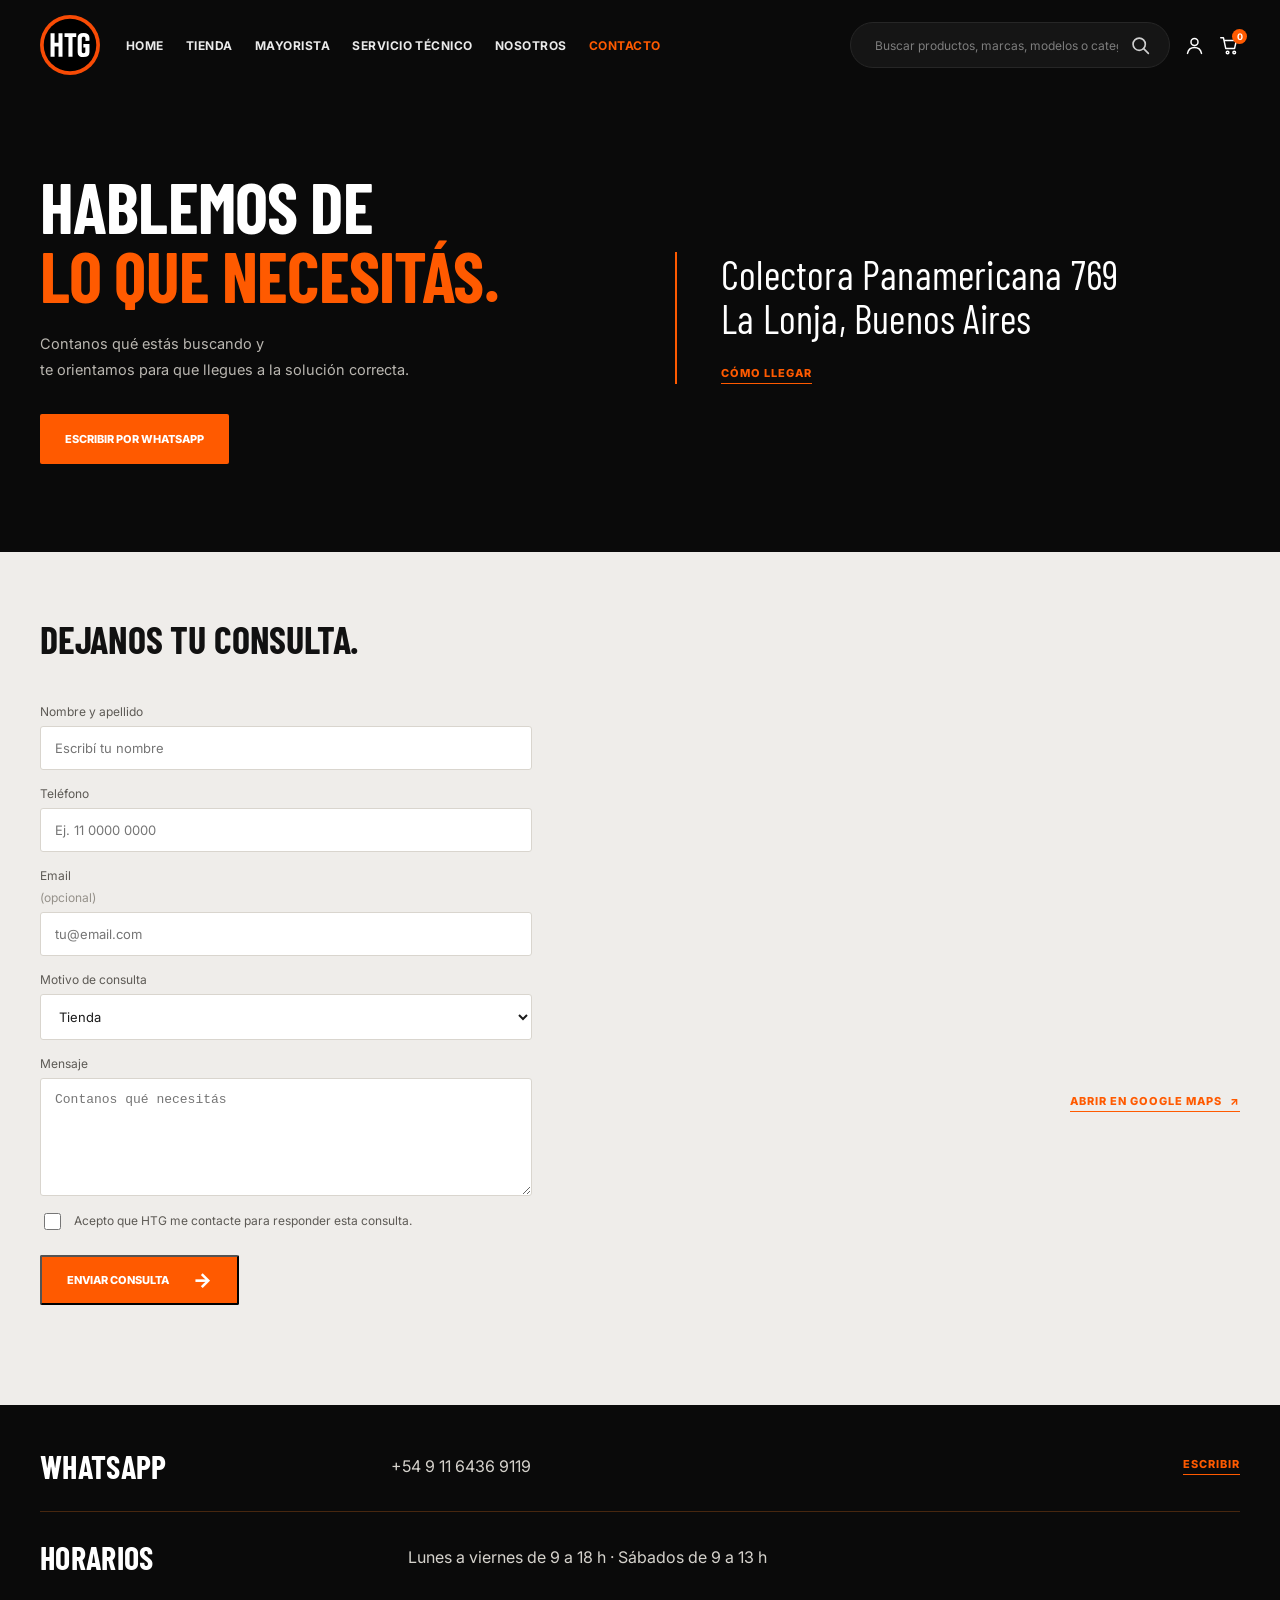
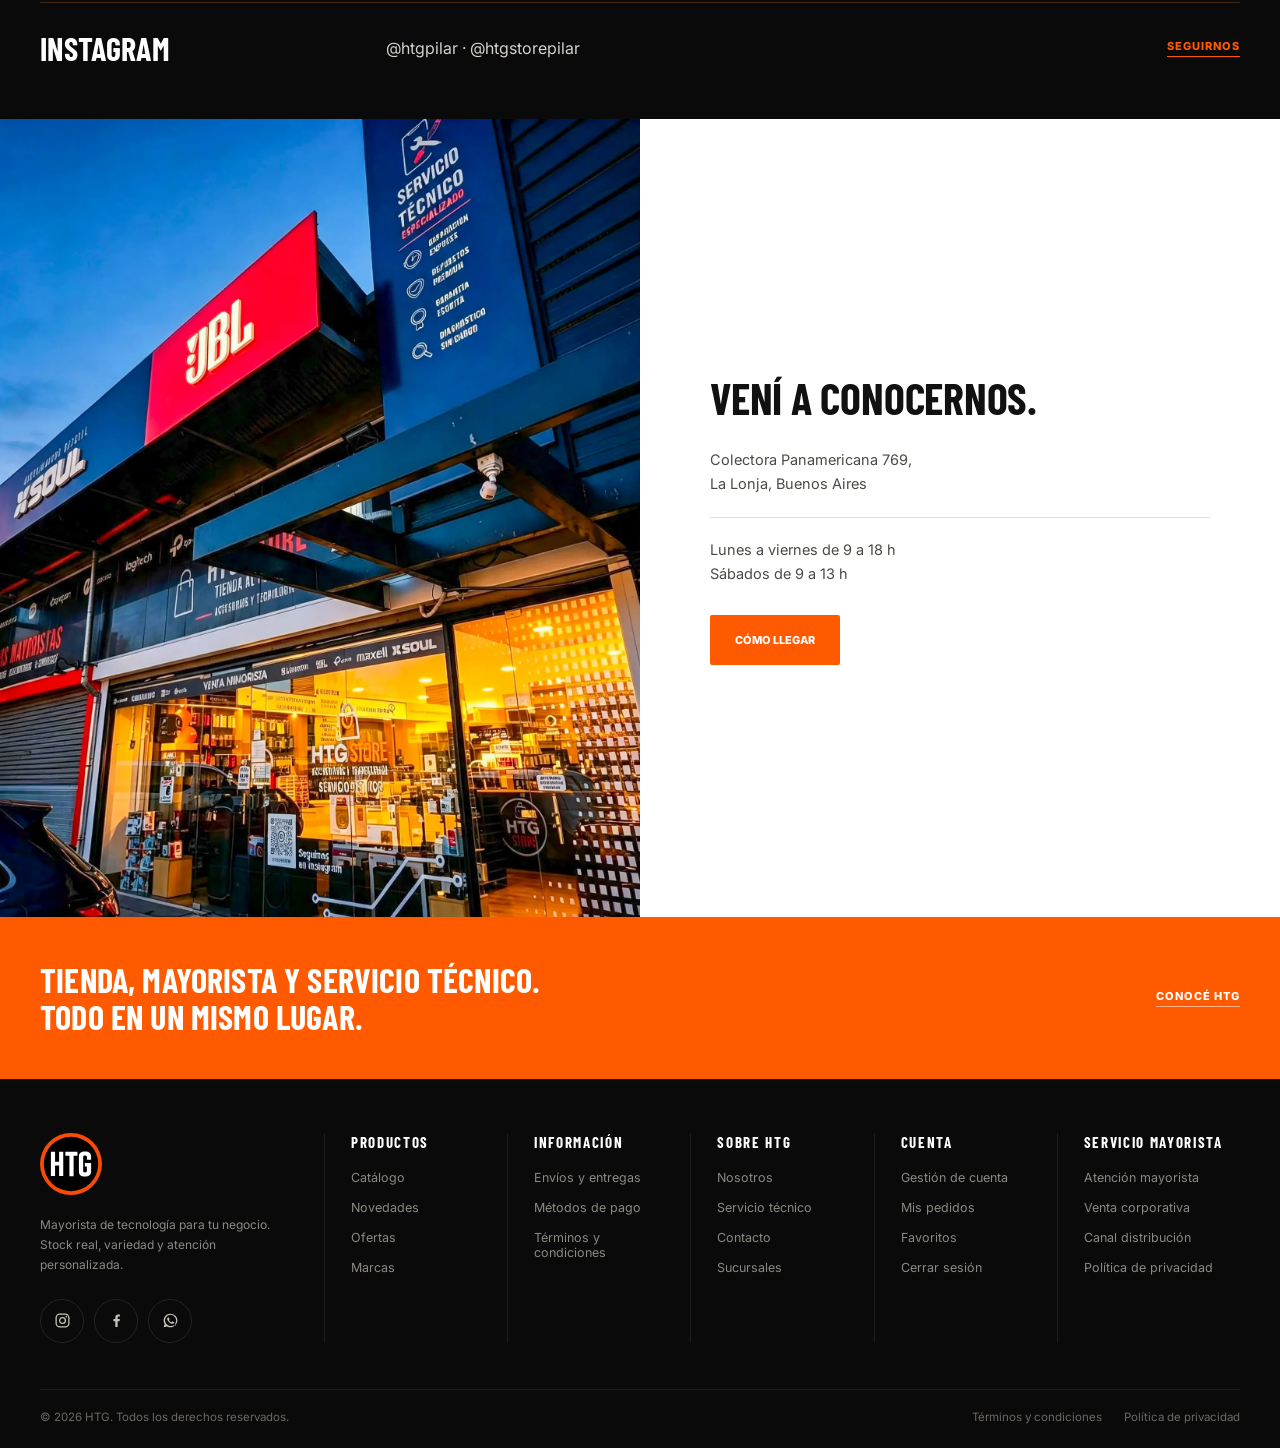
==== contacto.html @ 856dde91 "HTG: sitio completo en 7 páginas Home, tienda, mayoristas, servicio técnico, nosotros, contacto y SO" ====
<!doctype html>
<html lang="es">
<head>
  <meta charset="utf-8">
  <meta name="viewport" content="width=device-width,initial-scale=1">
  <meta name="description" content="Contactate con HTG. Atención mayorista, servicio técnico y consultas sobre el catálogo.">
  <title>Contacto — HTG</title>
  <link rel="stylesheet" href="styles.css">
</head>
<body>
  <header class="site-header">
    <a class="logo" href="index.html"><img src="htg-assets/htg-logo.svg" alt="HTG"></a>
    <button class="menu-toggle" aria-expanded="false" aria-controls="main-nav" aria-label="Abrir menú"><span></span><span></span></button>
    <nav id="main-nav" class="main-nav" aria-label="Navegación principal"><a href="index.html">Home</a><a href="tienda.html">Tienda</a><a href="mayoristas.html">Mayorista</a><a href="servicio-tecnico.html">Servicio técnico</a><a href="nosotros.html">Nosotros</a><a class="active" href="contacto.html" aria-current="page">Contacto</a></nav>
    <div class="header-tools"><form class="mini-search" role="search" action="tienda.html"><input aria-label="Buscar" name="q" placeholder="Buscar productos, marcas, modelos o categorías..."><button type="submit" aria-label="Buscar"><i class="ico ico-search"></i></button></form><button aria-label="Mi cuenta" class="icon-btn account"><i class="ico ico-user"></i></button><button aria-label="Carrito, 0 productos" class="icon-btn cart"><i class="ico ico-cart"></i><b>0</b></button></div>
  </header>

  
  <main class="contact-page">
    <section class="ct-hero">
      <div class="wrap ct-hero-grid">
        <div class="ct-hero-copy">
          <h1>Hablemos de<br><em>lo que necesitás.</em></h1>
          <p>Contanos qué estás buscando y<br>te orientamos para que llegues a la solución correcta.</p>
          <a class="btn primary" href="https://wa.me/5491164369119" target="_blank" rel="noopener">Escribir por WhatsApp</a>
        </div>
        <div class="ct-hero-dir">
          <p class="ct-dir">Colectora Panamericana 769<br>La Lonja, Buenos Aires</p>
          <a class="ct-link" href="https://www.google.com/maps/search/?api=1&query=HTG+Celulares+Pilar+Colectora+Panamericana+769+La+Lonja" target="_blank" rel="noopener">Cómo llegar</a>
        </div>
      </div>
    </section>

    <section class="ct-form-map">
      <div class="wrap ct-form-grid">
        <form class="ct-form contact-form" novalidate>
          <h2>Dejanos tu consulta.</h2>
          <label>Nombre y apellido<input name="name" autocomplete="name" required placeholder="Escribí tu nombre"></label>
          <label>Teléfono<input name="phone" autocomplete="tel" inputmode="tel" required placeholder="Ej. 11 0000 0000"></label>
          <label>Email <i>(opcional)</i><input type="email" name="email" autocomplete="email" placeholder="tu@email.com"></label>
          <label>Motivo de consulta<select name="motivo"><option>Tienda</option><option>Compra mayorista</option><option>Servicio técnico</option><option>Otro</option></select></label>
          <label>Mensaje<textarea name="message" rows="5" required placeholder="Contanos qué necesitás"></textarea></label>
          <label class="check"><input type="checkbox" required><span>Acepto que HTG me contacte para responder esta consulta.</span></label>
          <button class="btn primary" type="submit">Enviar consulta <span>&#8594;</span></button>
          <p class="form-status" role="status" aria-live="polite"></p>
        </form>
        <div class="ct-map">
          <iframe src="https://www.google.com/maps/embed?pb=!1m18!1m12!1m3!1d3903.0064192201685!2d-58.846644299999994!3d-34.443257599999995!2m3!1f0!2f0!3f0!3m2!1i1024!2i768!4f13.1!3m3!1m2!1s0x95bc9d191cecbff5%3A0xbd3cab8be0edd1d1!2sHTG%20Celulares%20Pilar!5e1!3m2!1ses-419!2sar!4v1787897037713!5m2!1ses-419!2sar" title="Ubicación de HTG Celulares Pilar en Google Maps" loading="lazy" referrerpolicy="strict-origin-when-cross-origin" allowfullscreen></iframe>
          <a class="ct-link" href="https://www.google.com/maps/search/?api=1&query=HTG+Celulares+Pilar+Colectora+Panamericana+769+La+Lonja" target="_blank" rel="noopener">Abrir en Google Maps <i>↗</i></a>
        </div>
      </div>
    </section>

    <section class="ct-data">
      <div class="wrap">
        <div class="ct-row"><b>WhatsApp</b><span>+54 9 11 6436 9119</span><a class="ct-link" href="https://wa.me/5491164369119" target="_blank" rel="noopener">Escribir</a></div>
        <div class="ct-row"><b>Horarios</b><span>Lunes a viernes de 9 a 18 h · Sábados de 9 a 13 h</span><span></span></div>
        <div class="ct-row"><b>Instagram</b><span>@htgpilar · @htgstorepilar</span><a class="ct-link" href="https://instagram.com/htgpilar" target="_blank" rel="noopener">Seguirnos</a></div>
      </div>
    </section>

    <section class="ct-visit">
      <img src="htg-assets/minorista-exterior.webp" alt="Fachada del local HTG con cartelería de JBL y SOUL">
      <div class="ct-visit-copy">
        <h2>Vení a conocernos.</h2>
        <p>Colectora Panamericana 769,<br>La Lonja, Buenos Aires</p>
        <p class="ct-visit-hs">Lunes a viernes de 9 a 18 h<br>Sábados de 9 a 13 h</p>
        <a class="btn primary" href="https://www.google.com/maps/search/?api=1&query=HTG+Celulares+Pilar+Colectora+Panamericana+769+La+Lonja" target="_blank" rel="noopener">Cómo llegar</a>
      </div>
    </section>

    <section class="ct-band">
      <div class="wrap ct-band-grid">
        <h2>Tienda, mayorista y servicio técnico.<br>Todo en un mismo lugar.</h2>
        <a class="ct-link" href="nosotros.html">Conocé HTG</a>
      </div>
    </section>
  </main>

  <footer>
    <div class="wrap footer-grid">
      <div class="footer-brand">
        <img src="htg-assets/htg-logo.svg" alt="HTG">
        <p>Mayorista de tecnología para tu negocio. Stock real, variedad y atención personalizada.</p>
        <div class="footer-social">
          <a href="https://instagram.com/htgpilar" target="_blank" rel="noopener" aria-label="Instagram de HTG"><i class="ico ico-ig"></i></a>
          <a href="#" aria-label="Facebook de HTG"><i class="ico ico-fb"></i></a>
          <a href="https://wa.me/5491164369119" target="_blank" rel="noopener" aria-label="WhatsApp de HTG"><i class="ico ico-wa"></i></a>
        </div>
      </div>
      <nav><b>Productos</b><a href="tienda.html">Catálogo</a><a href="tienda.html">Novedades</a><a href="tienda.html">Ofertas</a><a href="soul.html">Marcas</a></nav>
      <nav><b>Información</b><a href="#">Envíos y entregas</a><a href="#">Métodos de pago</a><a href="#">Términos y condiciones</a></nav>
      <nav><b>Sobre HTG</b><a href="nosotros.html">Nosotros</a><a href="servicio-tecnico.html">Servicio técnico</a><a href="contacto.html">Contacto</a><a href="contacto.html">Sucursales</a></nav>
      <nav><b>Cuenta</b><a href="#">Gestión de cuenta</a><a href="#">Mis pedidos</a><a href="#">Favoritos</a><a href="#">Cerrar sesión</a></nav>
      <nav><b>Servicio mayorista</b><a href="mayoristas.html">Atención mayorista</a><a href="mayoristas.html">Venta corporativa</a><a href="mayoristas.html">Canal distribución</a><a href="#">Política de privacidad</a></nav>
    </div>
    <div class="wrap legal"><span>© 2026 HTG. Todos los derechos reservados.</span><span><a href="#">Términos y condiciones</a><a href="#">Política de privacidad</a></span></div>
  </footer>
  <script src="script.js"></script>
</body>
</html>
---- styles.css ----
@import url('https://fonts.googleapis.com/css2?family=Barlow+Condensed:wght@600;700;800&family=Inter:wght@400;500;600;700;800&display=swap');
:root{--orange:#ff5a00;--black:#090909;--warm:#f5f4f1;--line:#dededb;--green:#2aa756;--wrap:1370px}*{box-sizing:border-box}html{scroll-behavior:smooth;scroll-padding-top:104px}body{margin:0;background:var(--warm);color:#111;font-family:Inter,Arial,sans-serif;font-size:14px}a{color:inherit;text-decoration:none}img{display:block;max-width:100%}button,input,select{font:inherit}.wrap{width:min(calc(100% - 80px),var(--wrap));margin-inline:auto}.site-header{height:90px;padding-inline:max(40px,calc((100% - var(--wrap)) / 2));background:#0a0a0a;color:#fff;display:grid;grid-template-columns:auto 1fr auto;align-items:center;gap:44px;position:sticky;top:0;z-index:20;transition:box-shadow .3s ease}.logo img{width:60px;min-width:60px}.ico{display:block;width:21px;height:21px;background:currentColor;-webkit-mask:var(--i) center/contain no-repeat;mask:var(--i) center/contain no-repeat}.ico-search{--i:url("data:image/svg+xml,%3Csvg xmlns='http://www.w3.org/2000/svg' viewBox='0 0 24 24' fill='none' stroke='%23000' stroke-width='1.9' stroke-linecap='round'%3E%3Ccircle cx='10.5' cy='10.5' r='7'/%3E%3Cpath d='M15.6 15.6L21 21'/%3E%3C/svg%3E")}.ico-user{--i:url("data:image/svg+xml,%3Csvg xmlns='http://www.w3.org/2000/svg' viewBox='0 0 24 24' fill='none' stroke='%23000' stroke-width='1.7' stroke-linecap='round' stroke-linejoin='round'%3E%3Ccircle cx='12' cy='8' r='4'/%3E%3Cpath d='M4 21c1-4.4 4-6.6 8-6.6s7 2.2 8 6.6'/%3E%3C/svg%3E")}.ico-cart{--i:url("data:image/svg+xml,%3Csvg xmlns='http://www.w3.org/2000/svg' viewBox='0 0 24 24' fill='none' stroke='%23000' stroke-width='1.7' stroke-linecap='round' stroke-linejoin='round'%3E%3Cpath d='M2 3.2h3.1l2.6 12.1h10.1l2-8.9H6.2'/%3E%3Ccircle cx='9.8' cy='20' r='1.5'/%3E%3Ccircle cx='17.4' cy='20' r='1.5'/%3E%3C/svg%3E")}.chev{display:inline-block;width:9px;height:9px;background:currentColor;opacity:.85;-webkit-mask:url("data:image/svg+xml,%3Csvg xmlns='http://www.w3.org/2000/svg' viewBox='0 0 24 24' fill='none' stroke='%23000' stroke-width='2.6' stroke-linecap='round' stroke-linejoin='round'%3E%3Cpath d='M5 9l7 7 7-7'/%3E%3C/svg%3E") center/contain no-repeat;mask:url("data:image/svg+xml,%3Csvg xmlns='http://www.w3.org/2000/svg' viewBox='0 0 24 24' fill='none' stroke='%23000' stroke-width='2.6' stroke-linecap='round' stroke-linejoin='round'%3E%3Cpath d='M5 9l7 7 7-7'/%3E%3C/svg%3E") center/contain no-repeat}.main-nav{display:flex;gap:32px;align-items:center}.main-nav a{display:inline-flex;align-items:center;gap:7px;white-space:nowrap;font-size:13px;text-transform:uppercase;font-weight:700;letter-spacing:.05em;color:#eaeaea;padding:34px 0;transition:color .2s}.main-nav a:hover,.main-nav .active{color:var(--orange)}.header-tools{display:flex;align-items:center;gap:20px}.mini-search{width:clamp(200px,25vw,372px);height:46px;border:1px solid #262626;background:#151515;border-radius:999px;display:flex;align-items:center;gap:10px;padding:0 18px 0 22px}.mini-search input{width:100%;min-width:0;border:0;outline:0;background:none;color:#fff;font-size:12px}.mini-search input::placeholder{color:#7d7d7d}.mini-search button{border:0;background:none;color:#cfcfcf;padding:0;display:grid;place-items:center;cursor:pointer;transition:color .2s}.mini-search button:hover{color:var(--orange)}.icon-btn{color:#fff;border:0;background:none;padding:0;position:relative;display:grid;place-items:center;cursor:pointer;transition:color .2s}.icon-btn:hover{color:var(--orange)}.cart b{position:absolute;display:grid;place-items:center;min-width:15px;height:15px;padding:0 3px;background:var(--orange);color:#fff;border-radius:50px;font:700 9px Inter,sans-serif;top:-6px;right:-7px}.site-header.is-stuck{box-shadow:0 1px 0 rgba(255,255,255,.09),0 12px 30px rgba(0,0,0,.42)}.menu-toggle{display:none}.hero{background:#050505;color:#fff}.hero-media{position:relative;height:600px;background:#050505;overflow:hidden}.hero-photo{position:absolute;top:0;right:0;width:48.5%;height:100%;object-fit:cover;object-position:center 50%}.hero-shade{position:absolute;inset:0;background:linear-gradient(90deg,#050505 0,#050505 55%,rgba(5,5,5,.82) 61%,rgba(5,5,5,.4) 69%,rgba(5,5,5,.11) 78%,rgba(5,5,5,0) 88%),linear-gradient(0deg,rgba(5,5,5,.8) 0,transparent 32%),linear-gradient(180deg,rgba(5,5,5,.5) 0,transparent 16%)}.hero-content{position:absolute;top:50%;transform:translateY(-50%);left:0;right:0}.eyebrow{color:var(--orange);font-size:12px;text-transform:uppercase;font-weight:800;letter-spacing:.04em}.hero h1,.wholesale h2,.about h2{font-family:'Barlow Condensed',Impact,sans-serif;text-transform:uppercase;font-size:61px;line-height:.92;letter-spacing:-.02em;margin:14px 0 18px}.hero h1{font-size:66px;line-height:1.04;letter-spacing:-.005em;margin:18px 0 24px}.hero .eyebrow{font-size:13px;letter-spacing:.09em}.hero-content>p:last-of-type{font-size:17px;line-height:1.8;color:#e9e9e9}.hero .btn{height:54px;font-size:12px;padding:0 30px}.hero .btn.dark{border-color:#5c5c5c}.actions{display:flex;gap:20px;margin-top:34px}.btn{height:50px;display:inline-flex;align-items:center;justify-content:center;padding:0 25px;text-transform:uppercase;font-weight:800;font-size:11px;border-radius:2px}.btn.primary{background:var(--orange);color:#fff}.btn.primary span{font-size:20px;margin-left:24px}.btn.ghost{border:1px solid #aaa;color:#fff;background:rgba(0,0,0,.22)}.btn.dark{background:#0d0d0d;color:#fff;border:1px solid #2b2b2b;transition:background .2s}.btn.dark:hover{background:#1c1c1c}.btn.primary{transition:background .2s}.btn.primary:hover{background:#e05000}.hero-benefits{height:90px;display:flex;align-items:center;justify-content:space-around;color:#fff;text-transform:uppercase;font-size:11px;font-weight:700;letter-spacing:.06em}.hero-benefits span{display:flex;gap:13px;align-items:center}.hero-benefits .ico{width:25px;height:25px;flex:none;color:var(--orange)}.ico-box{--i:url("data:image/svg+xml,%3Csvg xmlns='http://www.w3.org/2000/svg' viewBox='0 0 24 24' fill='none' stroke='%23000' stroke-width='1.6' stroke-linejoin='round' stroke-linecap='round'%3E%3Cpath d='M21 7.5L12 2.5 3 7.5v9l9 5 9-5z'/%3E%3Cpath d='M3 7.5l9 5 9-5M12 12.5V21.5'/%3E%3C/svg%3E")}.ico-truck{--i:url("data:image/svg+xml,%3Csvg xmlns='http://www.w3.org/2000/svg' viewBox='0 0 24 24' fill='none' stroke='%23000' stroke-width='1.6' stroke-linejoin='round' stroke-linecap='round'%3E%3Cpath d='M1.8 5.4h11.4v10.2H1.8z'/%3E%3Cpath d='M13.2 8.9h3.9l3.1 3.1v3.6h-7z'/%3E%3Ccircle cx='6.2' cy='18.2' r='2'/%3E%3Ccircle cx='17.2' cy='18.2' r='2'/%3E%3C/svg%3E")}.ico-users{--i:url("data:image/svg+xml,%3Csvg xmlns='http://www.w3.org/2000/svg' viewBox='0 0 24 24' fill='none' stroke='%23000' stroke-width='1.6' stroke-linejoin='round' stroke-linecap='round'%3E%3Ccircle cx='9' cy='8' r='3.4'/%3E%3Cpath d='M2.4 20.2c.8-3.7 3.2-5.6 6.6-5.6s5.8 1.9 6.6 5.6'/%3E%3Cpath d='M16.6 5.3a3.4 3.4 0 010 6.3M18.2 15c2.1.8 3.2 2.5 3.6 5.2'/%3E%3C/svg%3E")}.ico-invoice{--i:url("data:image/svg+xml,%3Csvg xmlns='http://www.w3.org/2000/svg' viewBox='0 0 24 24' fill='none' stroke='%23000' stroke-width='1.6' stroke-linejoin='round' stroke-linecap='round'%3E%3Cpath d='M5 2.6h14v18.8l-2.8-1.7-2.8 1.7-2.8-1.7-2.8 1.7L5 21.4z'/%3E%3Cpath d='M9 8.4h6M9 12.4h6'/%3E%3C/svg%3E")}.section{padding:44px 0 30px}.section-head{display:flex;align-items:center;justify-content:space-between;margin-bottom:25px}.section-head h2{font-size:22px;text-transform:uppercase;margin:0;font-weight:800}.section-head a{color:var(--orange);font-size:10px;text-transform:uppercase;font-weight:800}.catmux{display:flex;gap:8px;list-style:none;margin:0;padding:0;height:400px}.catmux__item{flex:1 1 0;min-width:0;display:flex;transition:flex-grow .6s cubic-bezier(.22,.61,.36,1)}.catmux:hover .catmux__item,.catmux:focus-within .catmux__item{flex-grow:.78}.catmux:hover .catmux__item:hover,.catmux:focus-within .catmux__item:focus-within{flex-grow:2.3}.catmux__card{position:relative;isolation:isolate;overflow:hidden;flex:1 1 auto;width:100%;min-width:0;display:flex;flex-direction:column;justify-content:flex-end;padding:26px 22px;color:#fff;border-radius:4px;background:linear-gradient(177deg,#cacaca 0,#969696 46%,#2f2f2f 100%)}.catmux__card:after{content:'';position:absolute;inset:0;z-index:1;background:rgba(8,8,8,.22);transition:background .55s ease;pointer-events:none}.catmux__item:hover .catmux__card:after,.catmux__item:focus-within .catmux__card:after{background:rgba(8,8,8,0)}.catmux__photo{position:absolute;top:0;left:0;width:100%;height:76%;padding:18px 14px 0;object-fit:contain;mix-blend-mode:multiply;transform:scale(.98);transition:transform .7s cubic-bezier(.22,.61,.36,1)}.catmux__item:hover .catmux__photo,.catmux__item:focus-within .catmux__photo{transform:scale(1.04)}.catmux__veil{position:absolute;inset:0;z-index:2;pointer-events:none;background:linear-gradient(180deg,transparent 0,transparent 42%,rgba(6,6,6,.72) 78%,rgba(6,6,6,.94) 100%)}.catmux__card:before{content:'';position:absolute;top:0;left:0;right:0;height:2px;z-index:4;background:var(--orange);transform:scaleX(0);transform-origin:left center;transition:transform .6s cubic-bezier(.22,.61,.36,1)}.catmux__item:hover .catmux__card:before,.catmux__item:focus-within .catmux__card:before{transform:scaleX(1)}.catmux__foot{position:relative;z-index:3;display:block}.catmux__title{display:block;font-family:'Barlow Condensed',Impact,sans-serif;text-transform:uppercase;font-size:25px;line-height:1.02;letter-spacing:.005em}.catmux__reveal{display:block;max-width:32ch;max-height:0;margin-top:0;overflow:hidden;opacity:0;transform:translateY(9px);transition:max-height .55s cubic-bezier(.22,.61,.36,1),margin-top .55s cubic-bezier(.22,.61,.36,1),opacity .4s ease .1s,transform .45s cubic-bezier(.22,.61,.36,1) .1s}.catmux__item:hover .catmux__reveal,.catmux__item:focus-within .catmux__reveal{max-height:150px;margin-top:11px;opacity:1;transform:none}.catmux__desc{display:block;font-size:12px;line-height:1.5;color:#d2d2d2}.catmux__cta{display:inline-flex;align-items:center;gap:8px;margin-top:15px;font-size:10px;font-weight:800;text-transform:uppercase;letter-spacing:.08em;color:var(--orange);white-space:nowrap}.catmux__arrow{font-style:normal;transition:transform .4s cubic-bezier(.22,.61,.36,1)}.catmux__item:hover .catmux__arrow,.catmux__item:focus-within .catmux__arrow{transform:translateX(4px)}.catmux__card:focus-visible{outline:2px solid var(--orange);outline-offset:-5px}.catmux__item--soul .catmux__card:after{background:transparent}.catmux__item--soul .catmux__card{background:linear-gradient(163deg,#ff7b30 0,#e04a00 62%,#c93f00 100%);justify-content:space-between}.catmux__item--soul .catmux__card:before{background:#fff}.catmux__soulmark{position:relative;z-index:1;width:112px;max-width:70%;filter:brightness(0) invert(1)}.catmux__soulprod{mix-blend-mode:multiply;position:absolute;left:50%;bottom:30%;z-index:1;transform:translateX(-50%);width:86%;max-width:210px;height:44%;object-fit:contain;transition:transform .7s cubic-bezier(.22,.61,.36,1)}.catmux__item--soul:hover .catmux__soulprod,.catmux__item--soul:focus-within .catmux__soulprod{transform:translateX(-50%) translateY(-6px)}.catmux__item--soul .catmux__title{font-family:Inter,Arial,sans-serif;font-size:13px;font-weight:700;line-height:1.4;text-transform:none;letter-spacing:0}.catmux__item--soul .catmux__desc{color:#ffe6d6}.catmux__item--soul .catmux__cta{color:#fff}.wholesale{min-height:376px;margin-top:8px;background:#0a0a0a;color:#fff;display:grid;grid-template-columns:42% 58%;overflow:hidden;border-radius:3px}.wholesale-copy{padding:34px 42px;display:flex;flex-direction:column;justify-content:center}.wholesale h2{font-size:35px;line-height:1.12;margin:12px 0 20px}.wholesale ul{list-style:none;padding:0;margin:0 0 26px;display:grid;gap:13px;font-size:12.5px;line-height:1.45}.wholesale li{display:flex;align-items:center;gap:15px}.ico-wrench{--i:url("data:image/svg+xml,%3Csvg xmlns='http://www.w3.org/2000/svg' viewBox='0 0 24 24' fill='none' stroke='%23000' stroke-width='1.7' stroke-linecap='round' stroke-linejoin='round'%3E%3Cpath d='M15.4 3.4a5.2 5.2 0 00-6.1 6.9L3.6 16a1.9 1.9 0 002.7 2.7l5.7-5.7a5.2 5.2 0 006.9-6.1l-3 3-2.6-.7-.7-2.6z'/%3E%3C/svg%3E")}.ico-tag{--i:url("data:image/svg+xml,%3Csvg xmlns='http://www.w3.org/2000/svg' viewBox='0 0 24 24' fill='none' stroke='%23000' stroke-width='1.7' stroke-linecap='round' stroke-linejoin='round'%3E%3Cpath d='M20.6 12.9l-7.7 7.7a1.8 1.8 0 01-2.6 0l-7-7V3.4h10.2l7.1 7.1a1.8 1.8 0 010 2.4z'/%3E%3Ccircle cx='8' cy='8' r='1.5'/%3E%3C/svg%3E")}.ico-grid{--i:url("data:image/svg+xml,%3Csvg xmlns='http://www.w3.org/2000/svg' viewBox='0 0 24 24' fill='none' stroke='%23000' stroke-width='1.8'%3E%3Crect x='3' y='3' width='7.6' height='7.6' rx='1.2'/%3E%3Crect x='13.4' y='3' width='7.6' height='7.6' rx='1.2'/%3E%3Crect x='3' y='13.4' width='7.6' height='7.6' rx='1.2'/%3E%3Crect x='13.4' y='13.4' width='7.6' height='7.6' rx='1.2'/%3E%3C/svg%3E")}.ico-list{--i:url("data:image/svg+xml,%3Csvg xmlns='http://www.w3.org/2000/svg' viewBox='0 0 24 24' fill='none' stroke='%23000' stroke-width='1.8' stroke-linecap='round'%3E%3Cpath d='M3.4 6.2h17.2M3.4 12h17.2M3.4 17.8h17.2'/%3E%3C/svg%3E")}.ico-check{--i:url("data:image/svg+xml,%3Csvg xmlns='http://www.w3.org/2000/svg' viewBox='0 0 24 24' fill='none' stroke='%23000' stroke-width='1.7' stroke-linecap='round' stroke-linejoin='round'%3E%3Ccircle cx='12' cy='12' r='9.2'/%3E%3Cpath d='M7.8 12.2l2.9 2.9 5.5-5.9'/%3E%3C/svg%3E")}.wholesale li .ico{width:19px;height:19px;flex:none;color:var(--orange)}.wholesale .btn{align-self:flex-start;height:50px}.wholesale-photo{position:relative;overflow:hidden}.wholesale-photo img{position:absolute;inset:0;width:100%;height:100%;object-fit:cover}.wholesale-fade{position:absolute;inset:0;background:linear-gradient(90deg,rgba(10,10,10,.95) 0,rgba(10,10,10,.4) 7%,rgba(10,10,10,0) 19%)}.products{padding-bottom:46px}.section-head>div{display:flex;align-items:center;gap:12px}.section-head.light>div{display:block}.slide{width:32px;height:32px;border:1px solid #dcdcd9;border-radius:3px;background:#fff;color:#666;cursor:pointer;transition:border-color .2s,color .2s}.slide:hover{border-color:#b4b4b0;color:#111}.product-track{display:grid;grid-template-columns:repeat(6,1fr);gap:13px}.product-track article{position:relative;overflow:hidden;min-width:0;display:flex;flex-direction:column;background:#fff;border:1px solid #ececea;border-radius:4px;padding:15px;transition:transform .35s cubic-bezier(.22,.61,.36,1),border-color .35s ease,box-shadow .35s ease}.product-track article:before{content:'';position:absolute;top:0;left:0;right:0;height:2px;background:var(--orange);transform:scaleX(0);transform-origin:left center;transition:transform .45s cubic-bezier(.22,.61,.36,1)}.product-track article:hover,.product-track article:focus-within{transform:translateY(-4px);border-color:#dcd9d3;box-shadow:0 14px 30px rgba(22,19,15,.10)}.product-track article:hover:before,.product-track article:focus-within:before{transform:scaleX(1)}.product-track article img{width:100%;height:195px;object-fit:contain;margin-bottom:14px;transition:transform .5s cubic-bezier(.22,.61,.36,1)}.product-track article:hover img,.product-track article:focus-within img{transform:scale(1.05)}.product-track small{color:#9a9a9a;text-transform:uppercase;font-size:10px;letter-spacing:.06em}.product-track h3{font-size:12.5px;line-height:1.35;min-height:34px;font-weight:500;margin:6px 0 0;color:#22201d;transition:color .3s ease}.product-track article:hover h3{color:#000}.prod-buy{display:flex;align-items:center;justify-content:space-between;gap:10px;margin-top:auto;padding-top:14px}.product-track strong{display:block;font-size:20px;letter-spacing:-.01em}.product-track p{display:flex;align-items:center;gap:6px;color:var(--green);font-size:10px;margin:6px 0 0}.product-track p:before{content:'';width:7px;height:7px;border-radius:50%;background:var(--green);flex:none}.product-track button{flex:none;width:42px;height:42px;border:0;border-radius:5px;background:var(--orange);color:#fff;display:grid;place-items:center;cursor:pointer;transition:background .25s}.product-track button:hover{background:#e05000}.product-track button .ico{width:20px;height:20px}.product-track button.added{background:var(--green)}.banners{margin:34px auto 42px}.banner-viewport{position:relative;border-radius:4px;overflow:hidden}.banner-track{display:flex;overflow-x:auto;overscroll-behavior-x:contain;scroll-snap-type:x mandatory;scroll-behavior:smooth;scrollbar-width:none;-ms-overflow-style:none}.banner-track::-webkit-scrollbar{display:none}.banner-slide{flex:0 0 100%;scroll-snap-align:start;display:block}.banner-slide img{display:block;width:100%;aspect-ratio:4934/692;object-fit:cover}.banner-nav{position:absolute;top:50%;transform:translateY(-50%);width:40px;height:40px;padding:0;border:0;border-radius:50%;background:rgba(8,8,8,.62);color:#fff;display:grid;place-items:center;cursor:pointer;opacity:0;transition:opacity .3s ease,background .2s ease}.banners:hover .banner-nav,.banner-nav:focus-visible{opacity:1}.banner-nav:hover{background:var(--orange)}.banner-nav.prev{left:14px}.banner-nav.next{right:14px}.banner-nav .chev{width:15px;height:15px}.banner-nav.prev .chev{transform:rotate(90deg)}.banner-nav.next .chev{transform:rotate(-90deg)}.banner-dots{display:flex;justify-content:center;gap:8px;margin-top:14px}.banner-dots button{width:8px;height:8px;padding:0;border:0;border-radius:50%;background:#cfcdc8;cursor:pointer;transition:width .3s cubic-bezier(.22,.61,.36,1),background .25s ease,border-radius .3s ease}.banner-dots button:hover{background:#a9a7a2}.banner-dots button.active{width:24px;border-radius:5px;background:var(--orange)}.brands{--logo-scale:1.32;background:#fff;padding:34px 0 40px;overflow:hidden}.brands .eyebrow{margin:0 0 22px}.marquee{overflow:hidden;-webkit-mask-image:linear-gradient(90deg,transparent 0,#000 7%,#000 93%,transparent 100%);mask-image:linear-gradient(90deg,transparent 0,#000 7%,#000 93%,transparent 100%)}.marquee-track{display:flex;width:max-content;animation:marquee-run 42s linear infinite}.marquee:hover .marquee-track,.marquee:focus-within .marquee-track{animation-play-state:paused}.marquee-set{display:flex;align-items:center;gap:84px;margin:0;padding:0 42px;list-style:none}.marquee-set li{flex:none;display:grid;place-items:center}.marquee-set img{display:block;height:calc(var(--h,28px) * var(--logo-scale));width:auto;max-width:none}@keyframes marquee-run{from{transform:translateX(0)}to{transform:translateX(-50%)}}.about{margin:38px 0 48px;min-height:296px;display:grid;grid-template-columns:31% 69%;background:#0a0a0a;color:#fff;overflow:hidden}.about-copy{display:flex;flex-direction:column;justify-content:center;padding:30px 40px 30px max(40px,calc((100vw - var(--wrap)) / 2))}.about h2{font-size:31px;line-height:1.14;margin:11px 0 13px}.about-copy>p:not(.eyebrow){font-size:13px;line-height:1.62;color:#dcdcdc;max-width:40ch}.about .btn{align-self:flex-start;margin-top:20px;height:48px}.about-photo{position:relative;overflow:hidden}.about-photo img{position:absolute;inset:0;width:100%;height:100%;object-fit:cover;object-position:center 45%}.about-fade{position:absolute;inset:0;background:linear-gradient(90deg,rgba(10,10,10,.95) 0,rgba(10,10,10,.35) 6%,rgba(10,10,10,0) 17%)}.faq{padding-top:34px;padding-bottom:58px}.faq-grid{display:block;border-top:1px solid #d9d6d0;counter-reset:faq}.faq details{position:relative;counter-increment:faq;border-bottom:1px solid #d9d6d0;background:none;padding:0}.faq details:after{content:'';position:absolute;left:0;bottom:-1px;height:1px;width:0;background:var(--orange);transition:width .5s cubic-bezier(.22,.61,.36,1)}.faq details[open]:after{width:100%}.faq summary{display:grid;grid-template-columns:66px 1fr 44px;align-items:center;padding:23px 0;cursor:pointer;list-style:none;color:#1b1b1b;font-size:16px;font-weight:500;transition:color .25s}.faq summary::-webkit-details-marker{display:none}.faq summary::marker{content:''}.faq summary:before{content:counter(faq,decimal-leading-zero);font-family:'Barlow Condensed',sans-serif;font-size:15px;font-weight:700;letter-spacing:.1em;color:#b0aca4;transition:color .3s}.faq summary:after{content:'';width:20px;height:20px;justify-self:end;color:#8d8981;background:linear-gradient(currentColor,currentColor) center/100% 1.7px no-repeat,linear-gradient(currentColor,currentColor) center/1.7px 100% no-repeat;transition:transform .4s cubic-bezier(.22,.61,.36,1),color .25s}.faq summary:hover{color:#000}.faq summary:hover:before,.faq summary:hover:after{color:var(--orange)}.faq summary:focus-visible{outline:2px solid var(--orange);outline-offset:3px}.faq details[open] summary:before{color:var(--orange)}.faq details[open] summary:after{transform:rotate(135deg);color:var(--orange)}.faq details p{margin:0 0 27px;padding-left:66px;max-width:74ch;color:#5d5a55;font-size:13.5px;line-height:1.72}footer{background:#0a0a0a;color:#d8d5d0;padding:54px 0 0}.footer-grid{display:grid;grid-template-columns:1.55fr repeat(5,1fr);gap:0}.footer-grid>*{padding:0 26px}.footer-grid>*:first-child{padding-left:0}.footer-grid>*:last-child{padding-right:0}.footer-grid>*+*{border-left:1px solid #1d1d1d}.footer-brand img{width:62px}.footer-brand p{font-size:12px;line-height:1.65;color:#8c8983;margin:20px 0 24px;max-width:30ch}.footer-social{display:flex;gap:10px}.footer-social a{width:44px;height:44px;display:grid;place-items:center;border:1px solid #242424;border-radius:50%;color:#c6c3bd;transition:border-color .25s,color .25s,background .25s}.footer-social a:hover{border-color:var(--orange);background:var(--orange);color:#fff}.footer-social a:focus-visible{outline:2px solid var(--orange);outline-offset:2px}.footer-social .ico{width:17px;height:17px}.ico-ig{--i:url("data:image/svg+xml,%3Csvg xmlns='http://www.w3.org/2000/svg' viewBox='0 0 24 24' fill='none' stroke='%23000' stroke-width='1.8'%3E%3Crect x='3' y='3' width='18' height='18' rx='5.2'/%3E%3Ccircle cx='12' cy='12' r='4.1'/%3E%3Ccircle cx='17.4' cy='6.6' r='1.15' fill='%23000' stroke='none'/%3E%3C/svg%3E")}.ico-fb{--i:url("data:image/svg+xml,%3Csvg xmlns='http://www.w3.org/2000/svg' viewBox='0 0 24 24' fill='%23000'%3E%3Cpath d='M13.6 21v-8h2.7l.4-3.15h-3.1V7.85c0-.9.26-1.53 1.56-1.53h1.66V3.5c-.29-.04-1.28-.13-2.43-.13-2.41 0-4.06 1.47-4.06 4.18v2.3H7.6V13h2.73v8h3.27z'/%3E%3C/svg%3E")}.ico-wa{--i:url("data:image/svg+xml,%3Csvg xmlns='http://www.w3.org/2000/svg' viewBox='0 0 24 24' fill='%23000'%3E%3Cpath d='M12 2.3a9.66 9.66 0 00-8.3 14.6L2.3 21.7l4.95-1.35A9.66 9.66 0 1012 2.3zm0 1.75a7.9 7.9 0 016.72 12.06l-.29.47.83 3.02-3.1-.81-.45.26A7.9 7.9 0 1112 4.05zm-3.2 3.6c-.16 0-.42.06-.64.3-.22.24-.85.83-.85 2.02 0 1.19.87 2.34.99 2.5.12.16 1.68 2.66 4.13 3.62 2.04.8 2.45.64 2.9.6.44-.04 1.43-.58 1.63-1.15.2-.56.2-1.05.14-1.15-.06-.1-.22-.16-.46-.28-.24-.12-1.43-.7-1.65-.79-.22-.08-.38-.12-.54.12-.16.24-.62.79-.76.95-.14.16-.28.18-.52.06-.24-.12-1.02-.37-1.94-1.19-.72-.64-1.2-1.42-1.34-1.66-.14-.24-.02-.37.1-.49.11-.11.24-.28.36-.42.12-.14.16-.24.24-.4.08-.16.04-.3-.02-.42-.06-.12-.53-1.31-.74-1.79-.19-.45-.39-.39-.54-.4h-.48z'/%3E%3C/svg%3E")}.footer-grid nav{display:flex;flex-direction:column;align-items:flex-start;gap:9px}.footer-grid nav b{font-family:'Barlow Condensed',sans-serif;text-transform:uppercase;font-size:15px;font-weight:700;letter-spacing:.11em;color:#fff;margin-bottom:7px}.footer-grid nav a{padding:3px 0;font-size:12.5px;color:#8c8983;transition:color .2s}.footer-grid nav a:hover{color:var(--orange)}.footer-grid nav a:focus-visible{outline:2px solid var(--orange);outline-offset:2px}.legal{border-top:1px solid #1b1b1b;margin-top:46px;padding:20px 0 24px;display:flex;justify-content:space-between;gap:18px;color:#6c6963;font-size:11.5px}.legal a{transition:color .2s}.legal a:hover{color:#d8d5d0}.legal span+span{display:flex;gap:22px}
@media(max-width:1360px){.site-header{gap:26px}.main-nav{gap:22px}.main-nav a{font-size:12px;letter-spacing:.04em}.header-tools{gap:14px}}
@media(max-width:1120px){.mini-search,.store-search-trigger{display:none}}
@media(max-width:1000px){.site-header{grid-template-columns:auto 1fr auto;gap:22px}.main-nav{gap:16px}.mini-search{display:none}.wrap{width:min(calc(100% - 40px),var(--wrap))}.catmux{gap:6px}.catmux__card{padding:22px 14px}.catmux__title{font-size:21px}.product-track{display:flex;overflow:auto;scroll-snap-type:x mandatory}.product-track article{min-width:210px;scroll-snap-align:start}.footer-grid{grid-template-columns:1fr repeat(3,1fr)}.footer-grid>*{padding:0 18px}.footer-brand{grid-column:span 4;padding:0 0 28px;border-bottom:1px solid #1d1d1d;margin-bottom:28px}.footer-grid>*+*{border-left:1px solid #1d1d1d}.footer-brand+nav{border-left:0;padding-left:0}}
@media(max-width:700px){body{font-size:13px}.wrap{width:calc(100% - 32px)}.site-header{height:66px;grid-template-columns:1fr auto auto;gap:15px}html{scroll-padding-top:78px}.logo img{width:44px}.menu-toggle{display:flex;width:38px;height:38px;border:0;background:none;flex-direction:column;gap:7px;justify-content:center}.menu-toggle span{height:2px;width:24px;background:#fff}.main-nav{display:none;position:absolute;top:66px;left:0;right:0;background:#080808;flex-direction:column;align-items:stretch;padding:15px 20px;gap:0}.main-nav.open{display:flex}.main-nav a{padding:15px 0;border-bottom:1px solid #222;justify-content:space-between}.header-tools{gap:16px}.header-tools .account{display:none}.hero-media{height:470px}.hero-photo{width:100%;object-position:center 55%}.hero-shade{background:linear-gradient(90deg,rgba(5,5,5,.94),rgba(5,5,5,.55)),linear-gradient(0deg,rgba(5,5,5,.95) 0,transparent 45%)}.hero-content{top:50%}.hero h1{font-size:47px;line-height:1.02;margin:14px 0 18px}.hero-content>p:last-of-type{font-size:14px;line-height:1.65}.hero .btn{height:50px;font-size:11px;padding:0 22px}.actions{gap:12px;margin-top:26px}.hero-content>p:last-of-type br{display:none}.actions{flex-wrap:wrap}.hero-benefits{height:auto;display:grid;grid-template-columns:1fr 1fr;gap:18px;padding:22px 0}.wholesale{height:auto;grid-template-columns:1fr;margin-top:10px}.wholesale-copy{padding:30px 22px}.wholesale-photo{height:250px}.wholesale-fade{background:linear-gradient(180deg,rgba(10,10,10,.92) 0,rgba(10,10,10,0) 26%)}.wholesale h2{font-size:31px}.wholesale ul{font-size:12px;gap:12px}.section{padding-top:35px}.product-track article img{height:165px}.banners{margin:26px auto 32px}.banner-nav{opacity:1;width:34px;height:34px}.banner-nav.prev{left:8px}.banner-nav.next{right:8px}.brands{--logo-scale:1.02;padding:26px 0 28px}.marquee-set{gap:52px;padding:0 26px}.about{grid-template-columns:1fr;margin:28px 0 34px}.about-copy{padding:30px 22px}.about h2{font-size:28px}.about-photo{height:230px}.about-fade{background:linear-gradient(180deg,rgba(10,10,10,.9) 0,rgba(10,10,10,0) 24%)}.faq{padding-bottom:42px}.faq summary{grid-template-columns:44px 1fr 34px;padding:19px 0;font-size:14.5px}.faq summary:before{font-size:13px}.faq details p{padding-left:44px;font-size:13px}.footer-grid{grid-template-columns:1fr 1fr;row-gap:30px}.footer-grid>*,.footer-grid>*+*{padding:0;border-left:0}.footer-brand{grid-column:span 2;padding-bottom:26px;border-bottom:1px solid #1d1d1d;margin-bottom:4px}.footer-grid nav a{padding:7px 0}.legal{flex-direction:column;gap:12px;align-items:flex-start}.legal span+span{gap:18px}.section-head h2{font-size:16px}}
@media(max-width:860px){.catmux{height:auto;gap:10px;overflow-x:auto;overscroll-behavior-x:contain;scroll-snap-type:x mandatory;scroll-padding-left:0;padding-bottom:12px;scrollbar-width:none;-ms-overflow-style:none}.catmux::-webkit-scrollbar{display:none}.catmux__item,.catmux:hover .catmux__item,.catmux:focus-within .catmux__item,.catmux:hover .catmux__item:hover,.catmux:focus-within .catmux__item:focus-within{flex:0 0 clamp(210px,66vw,265px);scroll-snap-align:start;transition:none}.catmux__card{min-height:340px;padding:22px 18px}.catmux__card:after{background:rgba(8,8,8,.06)}.catmux__photo{transform:scale(1)}.catmux__card:before{transform:scaleX(1)}.catmux__reveal{max-height:none;margin-top:11px;opacity:1;transform:none}.catmux__title{font-size:23px}}

/* Mayoristas */
.wholesale-page{background:var(--warm)}.wholesale-hero{height:600px;position:relative;background:#050505;color:#fff;overflow:hidden;display:grid;align-items:center}.wholesale-hero>img{position:absolute;top:0;right:0;width:50%;height:100%;object-fit:cover;object-position:56% center}.wholesale-hero-shade{position:absolute;inset:0;background:linear-gradient(90deg,#050505 0,#050505 53%,rgba(5,5,5,.84) 59%,rgba(5,5,5,.4) 68%,rgba(5,5,5,.11) 78%,rgba(5,5,5,0) 88%),linear-gradient(0deg,rgba(5,5,5,.75) 0,transparent 30%),linear-gradient(180deg,rgba(5,5,5,.5) 0,transparent 16%)}.wholesale-hero-content{position:relative;z-index:2}.wholesale-hero h1{font-size:66px;line-height:1.04;letter-spacing:-.005em;margin:18px 0 22px}.wholesale-hero h1 em{font-style:normal;color:var(--orange)}.wholesale-hero-content>p:last-of-type{font-size:16px;line-height:1.75;color:#e9e9e9}.wholesale-hero .btn{height:54px;font-size:12px;padding:0 30px}.wholesale-hero .btn.dark{border-color:#5c5c5c}.wholesale-hero h1{font:800 78px/.88 'Barlow Condensed',Impact,sans-serif;text-transform:uppercase;letter-spacing:-.025em;margin:18px 0 26px}.wholesale-hero h1 em{font-style:normal;color:var(--orange)}.wholesale-hero-content>p:not(.eyebrow){color:#ddd;font-size:15px;line-height:1.55}.wholesale-hero-index{position:absolute;z-index:2;right:4.5vw;bottom:55px;color:#fff;display:flex;gap:18px;align-items:flex-end}.wholesale-hero-index span{font:700 52px/1 'Barlow Condensed',sans-serif;color:var(--orange)}.wholesale-hero-index p{font-size:10px;text-transform:uppercase;line-height:1.45;border-left:1px solid #777;padding-left:18px;margin:0}.proof-bar{background:#050505}.hero-benefits.divided span{flex:1;justify-content:center;padding:0 10px}.hero-benefits.divided span+span{border-left:1px solid #232323}.proof-bar-old{background:#0a0a0a;color:#fff;border-top:1px solid #292929}.proof-bar>.wrap{min-height:112px;display:grid;grid-template-columns:repeat(4,1fr)}.proof-bar article{display:flex;align-items:center;gap:18px;padding:22px;border-right:1px solid #292929}.proof-bar article:first-child{border-left:1px solid #292929}.proof-bar article>span{font:700 28px 'Barlow Condensed',sans-serif;color:var(--orange)}.proof-bar b{text-transform:uppercase;font-size:10px}.proof-bar p{font-size:11px;color:#999;margin:6px 0 0}.wholesale-categories{background:#0b0b0b;color:#fff;padding:70px 0 78px}.section-head.light{align-items:flex-end}.section-head.light h2{font:800 48px/.92 'Barlow Condensed',sans-serif;margin:8px 0 0}.wholesale-intro{display:grid;grid-template-columns:.9fr 1.1fr;gap:60px;align-items:center;padding:62px 0 66px}.intro-copy h2{font-family:'Barlow Condensed',sans-serif;text-transform:uppercase;font-size:44px;line-height:1.02;margin:0;letter-spacing:-.01em}.intro-rule{display:block;width:58px;height:3px;background:var(--orange);margin:22px 0 22px}.intro-copy p{font-size:14.5px;line-height:1.82;color:#4f4c47;margin:0;max-width:54ch}.intro-photo img{width:100%;height:330px;object-fit:cover;border-radius:3px;display:block}.wholesale-categories{background:#0a0a0a;color:#fff;padding:52px 0 58px}.wholesale-categories .section-head{margin-bottom:26px}.wholesale-category-grid{display:grid;grid-template-columns:repeat(3,1fr);grid-auto-rows:246px;gap:12px}.wc-tall{grid-row:span 2}.wc-card{position:relative;overflow:hidden;display:flex;flex-direction:column;padding:26px 24px;border-radius:3px;background:#131313;color:#fff;transition:transform .4s cubic-bezier(.22,.61,.36,1)}.wc-card:after{content:'';position:absolute;inset:0;z-index:0;background:linear-gradient(164deg,#ff7526 0,#e04a00 72%,#cf4300 100%);opacity:0;transition:opacity .45s ease}.wc-card:hover:after,.wc-card:focus-visible:after{opacity:1}.wc-card:before{content:'';position:absolute;top:0;left:0;right:0;height:2px;z-index:4;background:#fff;transform:scaleX(0);transform-origin:left center;transition:transform .45s cubic-bezier(.22,.61,.36,1)}.wc-card:hover:before,.wc-card:focus-visible:before{transform:scaleX(1)}.wc-txt{position:relative;z-index:3}.wc-wide .wc-txt{max-width:46%}.wc-txt h3{font-family:'Barlow Condensed',sans-serif;text-transform:uppercase;font-size:27px;margin:0 0 8px;letter-spacing:.005em}.wc-txt p{font-size:12px;line-height:1.55;color:#a5a29c;margin:0;transition:color .45s ease}.wc-card:hover .wc-txt p{color:#ffe2d0}.wc-card>img{position:absolute;z-index:1;left:50%;bottom:14px;transform:translateX(-50%);width:88%;height:66%;object-fit:contain;transition:transform .55s cubic-bezier(.22,.61,.36,1)}.wc-card:hover>img{transform:translateX(-50%) scale(1.06)}.wc-tall>img{bottom:24px;height:70%;width:82%}.wc-wide>img{left:auto;right:14px;bottom:14px;transform:none;width:52%;height:56%}.wc-wide:hover>img{transform:scale(1.06)}.wc-all{display:inline-flex;align-items:center;gap:14px;margin-top:26px;font-size:11px;font-weight:800;text-transform:uppercase;letter-spacing:.1em;color:var(--orange);transition:color .2s}.wc-all span{transition:transform .35s cubic-bezier(.22,.61,.36,1)}.wc-all:hover span{transform:translateX(5px)}.wholesale-process{display:grid;grid-template-columns:1.05fr .95fr;gap:56px;align-items:center;padding:62px 0 66px}.process-copy h2{font-family:'Barlow Condensed',sans-serif;text-transform:uppercase;font-size:44px;line-height:1.02;margin:12px 0 0;letter-spacing:-.01em}.process-steps{list-style:none;display:grid;grid-template-columns:1fr 1fr;gap:26px 30px;margin:26px 0 0;padding:0}.process-steps li{padding-top:18px;border-top:1px solid #d7d3cc}.process-steps .ico{width:24px;height:24px;color:var(--orange);margin-bottom:12px}.process-steps b{display:block;font-size:12.5px;margin-bottom:6px}.process-steps p{font-size:12px;line-height:1.6;color:#5d5a55;margin:0}.process-photo img{width:100%;height:400px;object-fit:cover;border-radius:3px;display:block}.wholesale-triptico{padding:0 0 62px}.wholesale-triptico img{width:100%;height:auto;border-radius:3px;display:block}
@media(max-width:1000px){.wholesale-intro,.wholesale-process{grid-template-columns:1fr;gap:30px;padding:44px 0}.intro-copy h2,.process-copy h2{font-size:36px}.intro-photo img,.process-photo img{height:280px}.wholesale-category-grid{grid-template-columns:1fr 1fr;grid-auto-rows:230px}.wc-tall{grid-row:auto}}
@media(max-width:700px){.intro-copy h2,.process-copy h2{font-size:29px}.wholesale-category-grid{grid-template-columns:1fr;grid-auto-rows:220px}.process-steps{grid-template-columns:1fr;gap:20px}}
@media(prefers-reduced-motion:reduce){.wc-card,.wc-card:after,.wc-card:before,.wc-card>img,.wc-all span{transition:none}}.wholesale-advice{padding:34px 0 78px}.contact-copy{background:#0b0b0b;color:#fff;padding:65px}.contact-copy>p:not(.eyebrow){color:#aaa;line-height:1.65}.contact-note{display:flex;gap:15px;margin-top:40px;padding-top:25px;border-top:1px solid #333}.contact-note>span{color:var(--orange);font-size:24px}.contact-note p{font-size:10px;margin:0}.wholesale-form{padding:55px 65px;display:flex;flex-direction:column;gap:20px}.wholesale-form>div{display:grid;grid-template-columns:1fr 1fr;gap:18px}.wholesale-form label{display:flex;flex-direction:column;gap:9px;text-transform:uppercase;font-size:10px;font-weight:800}.wholesale-form input,.wholesale-form textarea{border:0;border-bottom:1px solid #bbb;background:#f7f7f5;padding:14px;font-size:12px;outline:0;text-transform:none}.wholesale-form input:focus,.wholesale-form textarea:focus{border-color:var(--orange)}.wholesale-form .check{flex-direction:row;align-items:center;text-transform:none;font-weight:500;color:#666}.wholesale-form .check input{width:18px;height:18px;accent-color:var(--orange)}.wholesale-form .btn{border:0;align-self:flex-start}.form-status{font-size:10px;color:#777;min-height:14px;margin:0}.wholesale-faq .section-head>div h2{margin:5px 0 0}.wholesale-faq{padding-bottom:65px}
@media(max-width:1000px){.wholesale-hero h1{font-size:66px}.proof-bar>.wrap{grid-template-columns:1fr 1fr}.proof-bar article:first-child{border-left:0}.contact-copy{padding:50px}.wholesale-form{padding:50px}}
@media(max-width:700px){.wholesale-hero{height:660px}.wholesale-hero>img{object-position:62% center}.wholesale-hero-shade{background:linear-gradient(90deg,#000f,#0006),linear-gradient(0deg,#000d,transparent)}.wholesale-hero-content{padding-top:75px}.wholesale-hero h1{font-size:51px}.wholesale-hero-content>p:not(.eyebrow){font-size:13px}.wholesale-hero-content br{display:none}.wholesale-hero .actions{flex-direction:column;align-items:flex-start}.wholesale-hero-index{right:18px;bottom:25px}.proof-bar>.wrap{grid-template-columns:1fr 1fr;width:100%}.proof-bar article{padding:18px 14px;gap:10px}.proof-bar article:nth-child(odd){border-left:0}.proof-bar article>span{font-size:24px}.proof-bar p{display:none}.wholesale-categories{padding:52px 0}.section-head.light{align-items:flex-start}.section-head.light h2{font-size:40px}.wholesale-advice{padding:45px 0 55px}.contact-copy,.wholesale-form{padding:35px 24px}.wholesale-form>div{grid-template-columns:1fr}.wholesale-form .btn{width:100%}.wholesale-faq{padding-bottom:45px}}
@media(prefers-reduced-motion:reduce){html{scroll-behavior:auto}.marquee-track{animation:none}.faq details:after,.faq summary:after,.product-track article,.product-track article:before,.product-track article img{transition:none}.product-track article:hover,.product-track article:focus-within{transform:none}.product-track article:hover img,.product-track article:focus-within img{transform:none}.store-product,.store-product:before,.quick-view,.scope-grid article,.scope-grid article:before{transition:none}.scope-grid article:hover{transform:none}.store-product:hover,.store-product:focus-within{transform:none}.marquee{overflow-x:auto}.banner-track{scroll-behavior:auto}.banner-dots button{transition:none}.wc-card>img,.wc-card,.wc-card:before,.catmux__photo,.catmux__item,.catmux__reveal,.catmux__soulprod,.catmux__card:before{transition:none}}

/* Servicio técnico */
.service-page{background:var(--warm)}.st-hero{position:relative;height:600px;background:#080808;color:#fff;overflow:hidden}.st-hero>img{position:absolute;inset:0;width:100%;height:100%;object-fit:cover;object-position:center 48%}.st-hero-shade{position:absolute;inset:0;background:linear-gradient(90deg,rgba(6,6,6,.95) 0,rgba(6,6,6,.82) 30%,rgba(6,6,6,.35) 60%,rgba(6,6,6,.1) 100%)}.st-hero-copy{position:absolute;top:50%;left:0;right:0;transform:translateY(-50%)}.st-hero h1{font-family:'Barlow Condensed',Impact,sans-serif;text-transform:uppercase;font-size:64px;line-height:1;letter-spacing:-.012em;margin:14px 0 20px}.st-hero h1 em{font-style:normal;color:var(--orange)}.st-hero-copy>p:not(.eyebrow){font-size:14.5px;line-height:1.75;color:#c4c1bb;margin:0 0 30px}.st-textlink{display:inline-flex;align-items:center;gap:12px;margin-top:22px;font-size:11px;font-weight:800;text-transform:uppercase;letter-spacing:.1em;color:#fff;transition:color .2s}.st-textlink span{transition:transform .35s cubic-bezier(.22,.61,.36,1)}.st-textlink:hover{color:var(--orange)}.st-textlink:hover span{transform:translateX(5px)}.st-hero-copy .actions,.st-hero-copy>a.btn{display:inline-flex}.st-hero-copy>a.st-textlink{display:flex}.st-flow{background:#efedea;padding:60px 0 54px}.st-flow-top{display:grid;grid-template-columns:1fr 1.05fr;gap:64px;align-items:start;padding-bottom:38px}.st-flow-top h2{font-family:'Barlow Condensed',sans-serif;text-transform:uppercase;font-size:44px;line-height:1.04;margin:0;letter-spacing:-.01em}.st-flow-top p{font-size:14.5px;line-height:1.85;color:#4f4c47;margin:0;max-width:56ch}.st-steps{list-style:none;display:flex;flex-wrap:wrap;align-items:center;gap:0;margin:0;padding:26px 0 0;border-top:1px solid #d7d3cc}.st-steps li{font-size:14px;color:#1b1b1b}.st-steps li:not(:last-child):after{content:'·';color:var(--orange);margin:0 20px;font-weight:700}.st-clarity{background:#0a0a0a;color:#fff;padding:66px 0}.st-clarity-grid{display:grid;grid-template-columns:.92fr 1.1fr .78fr;gap:56px;align-items:start}.st-rule{display:block;width:58px;height:3px;background:var(--orange);margin-bottom:26px}.st-clarity-title h2{font-family:'Barlow Condensed',sans-serif;text-transform:uppercase;font-size:48px;line-height:1.02;margin:0;letter-spacing:-.01em}.st-clarity-copy p{font-size:14.5px;line-height:1.85;color:#b8b5af;margin:0 0 20px;max-width:52ch}.st-clarity-copy p:last-child{margin-bottom:0}.st-guarantees{list-style:none;margin:0;padding:0}.st-guarantees li{padding:14px 0;border-bottom:1px solid #2a2a2a;font-size:14.5px;line-height:1.45;color:#e4e1db}.st-guarantees li:last-child{border-bottom:0}.st-scope{background:#efedea;padding:58px 0 62px}.st-scope-grid{display:grid;grid-template-columns:.86fr 1.14fr;gap:50px;align-items:center}.st-scope-copy h2{font-family:'Barlow Condensed',sans-serif;text-transform:uppercase;font-size:42px;margin:12px 0 26px;letter-spacing:-.01em}.st-list{list-style:none;margin:0 0 22px;padding:0}.st-list li{padding:7px 0;font-size:23px;line-height:1.3;color:#1b1b1b}.st-list li span{display:inline-block;padding-bottom:5px;border-bottom:2px solid var(--orange);transition:color .25s}.st-list li:hover span{color:#000}.st-scope-copy small{display:block;font-size:12.5px;line-height:1.65;color:#6e6b65;max-width:40ch}.st-scope-media{position:relative;min-height:430px;display:flex;align-items:flex-end;justify-content:center;gap:10px}.st-slab{position:absolute;left:50%;bottom:52px;width:62%;height:112px;background:var(--orange);transform:translateX(-50%) perspective(560px) rotateX(64deg);border-radius:2px}.st-scope-media img{position:relative;z-index:1;height:330px;width:auto;object-fit:contain;mix-blend-mode:multiply}.st-prod-a{margin-bottom:44px}.st-prod-b{margin-bottom:30px}.st-parts{display:grid;grid-template-columns:1fr 1fr;background:#0a0a0a;color:#fff}.st-parts-photo img{width:100%;height:100%;min-height:420px;object-fit:cover;display:block}.st-parts-copy{padding:66px 70px;align-self:center}.st-parts-copy h2{font-family:'Barlow Condensed',sans-serif;text-transform:uppercase;font-size:44px;line-height:1.02;margin:12px 0 20px;letter-spacing:-.01em}.st-parts-copy>p:not(.eyebrow){font-size:14.5px;line-height:1.8;color:#b8b5af;margin:0 0 34px;max-width:48ch}.st-pillars{list-style:none;display:grid;grid-template-columns:repeat(3,1fr);gap:0;margin:0;padding:24px 0 0;border-top:1px solid #2a2a2a}.st-pillars li{padding:0 20px;font-size:12.5px;line-height:1.55;color:#cfccc6;border-left:1px solid #2a2a2a}.st-pillars li:first-child{padding-left:0;border-left:0}.st-local{position:relative;line-height:0}.st-local>img{width:100%;height:330px;object-fit:cover;object-position:center 58%;display:block}.st-local .wrap{position:absolute;left:0;right:0;bottom:26px}.st-local p{display:inline-flex;align-items:center;gap:14px;margin:0;color:#fff;font-size:13px;line-height:1.4;text-shadow:0 2px 14px rgba(0,0,0,.85)}.st-local i{width:4px;height:4px;border-radius:50%;background:var(--orange);flex:none}
@media(max-width:1000px){.st-hero{height:auto}.st-hero>img{position:relative;height:300px}.st-hero-shade{inset:auto 0 0 0;height:300px;background:linear-gradient(0deg,rgba(6,6,6,.95),rgba(6,6,6,.2))}.st-hero-copy{position:relative;transform:none;padding:42px 0 50px}.st-hero h1{font-size:46px}.st-flow-top{grid-template-columns:1fr;gap:24px}.st-flow-top h2{font-size:36px}.st-clarity-grid{grid-template-columns:1fr;gap:30px}.st-clarity-title h2{font-size:38px}.st-scope-grid{grid-template-columns:1fr;gap:34px}.st-scope-copy h2{font-size:34px}.st-scope-media{min-height:330px}.st-scope-media img{height:250px}.st-parts{grid-template-columns:1fr}.st-parts-photo img{min-height:260px}.st-parts-copy{padding:44px 30px}.st-parts-copy h2{font-size:34px}.st-local>img{height:230px}}
@media(max-width:700px){.st-hero h1{font-size:36px}.st-flow-top h2,.st-clarity-title h2,.st-scope-copy h2,.st-parts-copy h2{font-size:29px}.st-steps li{font-size:13px}.st-steps li:not(:last-child):after{margin:0 10px}.st-list li{font-size:19px}.st-scope-media img{height:200px}.st-slab{height:80px}.st-pillars{grid-template-columns:1fr;gap:12px}.st-pillars li{padding:0;border-left:0}.st-hero .btn{width:100%}}
@media(prefers-reduced-motion:reduce){.st-list li span,.st-textlink span{transition:none}}

/* Nosotros */
.about-page{background:var(--warm)}.ab-hero{position:relative;background:#0a0a0a;color:#fff;height:560px;overflow:hidden}.ab-hero>img{position:absolute;top:0;right:0;width:66%;height:100%;object-fit:cover;object-position:center 52%}.ab-hero-shade{position:absolute;inset:0;background:linear-gradient(90deg,#0a0a0a 0,#0a0a0a 32%,rgba(10,10,10,.88) 42%,rgba(10,10,10,.45) 58%,rgba(10,10,10,.08) 76%,rgba(10,10,10,0) 90%)}.ab-hero-copy{position:absolute;top:50%;left:0;right:0;transform:translateY(-50%)}.ab-hero h1{font-family:'Barlow Condensed',Impact,sans-serif;text-transform:uppercase;font-size:62px;line-height:1;letter-spacing:-.012em;margin:14px 0 20px;max-width:15ch}.ab-hero h1 em{font-style:normal;color:var(--orange)}.ab-hero-copy>p:not(.eyebrow){font-size:14.5px;line-height:1.75;color:#c2bfb9;margin:0 0 30px}.ab-manifesto{background:#efedea;padding:72px 0}.ab-manifesto-grid{display:grid;grid-template-columns:1fr 1.1fr;gap:70px;align-items:start}.ab-manifesto h2{font-family:'Barlow Condensed',sans-serif;text-transform:uppercase;font-size:50px;line-height:1.02;margin:0;letter-spacing:-.01em}.ab-manifesto-copy p{font-size:15px;line-height:1.78;color:#4f4c47;margin:0 0 18px;max-width:56ch}.ab-claim{color:var(--orange)!important;font-weight:700;margin-bottom:0!important}.ab-gallery{background:#0a0a0a;padding:56px 0}.ab-gallery-grid{display:grid;grid-template-columns:1.12fr .88fr;grid-template-rows:auto auto;gap:22px}.ab-gal-main{grid-row:span 2}.ab-gallery figure{margin:0;display:flex;flex-direction:column;gap:11px}.ab-gallery img{width:100%;height:100%;min-height:0;object-fit:cover;border-radius:3px;display:block}.ab-gal-main img{height:454px}.ab-gallery figure:not(.ab-gal-main) img{height:206px}.ab-gallery figcaption{font-size:12.5px;color:#b6b3ad;order:2}.ab-pillars{background:var(--warm);padding:64px 0 70px}.ab-pillars-grid{display:grid;grid-template-columns:1fr 1fr;gap:0 76px;margin-top:26px}.ab-pillars article{padding:30px 0;border-bottom:1px solid #d7d3cc}.ab-pillars article:nth-last-child(-n+2){border-bottom:0}.ab-pillars h3{font-family:'Barlow Condensed',sans-serif;text-transform:uppercase;font-size:29px;margin:0 0 10px;letter-spacing:-.005em}.ab-pillars p{font-size:13.5px;line-height:1.68;color:#5d5a55;margin:0;max-width:52ch}.ab-system{background:#0a0a0a;color:#fff;padding:66px 0}.ab-system-grid{display:grid;grid-template-columns:.78fr 1.22fr;gap:60px;align-items:center}.ab-system h2{font-family:'Barlow Condensed',sans-serif;text-transform:uppercase;font-size:46px;line-height:1.02;margin:0 0 16px}.ab-system-title p{font-size:13.5px;line-height:1.7;color:#a5a29c;margin:0;max-width:34ch}.ab-areas{display:flex;flex-direction:column;gap:12px}.ab-area{position:relative;overflow:hidden;display:grid;grid-template-columns:.62fr 1.38fr;align-items:center;gap:24px;padding:24px 28px;border:1px solid #242424;border-radius:3px;transition:border-color .35s ease,transform .35s cubic-bezier(.22,.61,.36,1)}.ab-area:after{content:'';position:absolute;inset:0;z-index:0;background:linear-gradient(96deg,#ff6a16 0,#e04a00 100%);opacity:0;transition:opacity .4s ease}.ab-area:hover,.ab-area:focus-visible{border-color:transparent;transform:translateX(5px)}.ab-area:hover:after,.ab-area:focus-visible:after{opacity:1}.ab-area b,.ab-area span{position:relative;z-index:1}.ab-area b{font-family:'Barlow Condensed',sans-serif;text-transform:uppercase;font-size:27px;letter-spacing:.01em}.ab-area span{font-size:13px;color:#a5a29c;transition:color .35s ease}.ab-area:hover span{color:#ffe2d0}.ab-way{background:#efedea;padding:66px 0}.ab-way-grid{display:grid;grid-template-columns:1fr 1.1fr;gap:70px;align-items:start}.ab-way h2{font-family:'Barlow Condensed',sans-serif;text-transform:uppercase;font-size:46px;line-height:1.02;margin:0;letter-spacing:-.01em}.ab-way-copy p{font-size:15px;line-height:1.78;color:#4f4c47;margin:0 0 24px;max-width:56ch}.ab-steps{list-style:none;display:flex;flex-wrap:wrap;gap:0;margin:0;padding:0;counter-reset:paso}.ab-steps li{font-size:13px;font-weight:700;color:#1b1b1b}.ab-steps li:not(:last-child):after{content:'·';color:var(--orange);margin:0 12px}.ab-cta{position:relative;min-height:400px;display:grid;align-items:center;color:#fff;overflow:hidden}.ab-cta>img{position:absolute;inset:0;width:100%;height:100%;object-fit:cover;object-position:center 55%}.ab-cta-shade{position:absolute;inset:0;background:linear-gradient(90deg,rgba(8,8,8,.93) 0,rgba(8,8,8,.78) 38%,rgba(8,8,8,.42) 70%,rgba(8,8,8,.3) 100%)}.ab-cta-copy{position:relative;padding:70px 0}.ab-cta h2{font-family:'Barlow Condensed',sans-serif;text-transform:uppercase;font-size:46px;line-height:1.04;margin:0 0 30px}
@media(max-width:1000px){.ab-hero{height:auto;padding:0}.ab-hero>img{position:relative;width:100%;height:300px}.ab-hero-shade{inset:auto 0 0 0;height:300px;background:linear-gradient(0deg,rgba(10,10,10,.96),rgba(10,10,10,.2))}.ab-hero-copy{position:relative;transform:none;padding:44px 0 52px}.ab-hero h1{font-size:46px;max-width:none}.ab-manifesto-grid,.ab-way-grid{grid-template-columns:1fr;gap:26px}.ab-manifesto h2,.ab-way h2,.ab-system h2{font-size:38px}.ab-gallery-grid{grid-template-columns:1fr}.ab-gal-main{grid-row:auto}.ab-gal-main img,.ab-gallery figure:not(.ab-gal-main) img{height:230px}.ab-pillars-grid{grid-template-columns:1fr;gap:0}.ab-pillars article{border-bottom:1px solid #d7d3cc}.ab-pillars article:last-child{border-bottom:0}.ab-system-grid{grid-template-columns:1fr;gap:32px}.ab-cta h2{font-size:36px}}
@media(max-width:700px){.ab-hero h1{font-size:36px}.ab-manifesto h2,.ab-way h2,.ab-system h2{font-size:31px}.ab-pillars h3{font-size:24px}.ab-area{grid-template-columns:1fr;gap:7px;padding:20px}.ab-area b{font-size:22px}.ab-cta h2{font-size:28px}.ab-cta .btn{width:100%}}
@media(prefers-reduced-motion:reduce){.ab-area,.ab-area:after{transition:none}.ab-area:hover{transform:none}}

/* SOUL — micrositio */
.soul-page{--soul-pink:#ed0077;--soul-magenta:#bf006e;--soul-purple:#43125b;--soul-lilac:#d88bff;background:#090909;color:#fff}.soul-page .site-header{border-bottom:1px solid #ffffff1c}.soul-page .main-nav .active{color:#ff1790}.soul-page .cart b{background:var(--soul-pink)}.soul-hero-new{height:720px;position:relative;overflow:hidden;background:radial-gradient(circle at 74% 40%,#5c124e 0,#250c2f 26%,#0b0810 63%,#050505 100%)}.soul-hero-new:before{content:"";position:absolute;inset:-40%;background:conic-gradient(from 50deg,transparent,#ed00772c,transparent 28%,#882cff25,transparent 54%);animation:soulGlow 18s linear infinite}.soul-hero-noise{position:absolute;inset:0;opacity:.16;background-image:radial-gradient(#fff 0.7px,transparent .8px);background-size:6px 6px;mix-blend-mode:overlay}.soul-hero-logo{position:absolute;z-index:3;left:5vw;top:55px;display:flex;align-items:center;gap:14px}.soul-hero-logo img{width:170px;filter:brightness(0) invert(1)}.soul-hero-logo span{font-size:10px;letter-spacing:.2em;border-left:1px solid #fff;padding-left:14px}.soul-hero-title{position:absolute;z-index:3;left:5vw;top:190px}.soul-hero-title>p{font-size:11px;letter-spacing:.22em;color:#d3a4cf}.soul-hero-title h1{font:700 83px/.88 'Barlow Condensed',sans-serif;text-transform:uppercase;letter-spacing:-.025em;margin:20px 0 35px}.soul-hero-title h1 em{font-style:normal;color:#ff1690}.soul-link{font-size:10px;text-transform:uppercase;font-weight:800;border-bottom:1px solid #ff1690;padding-bottom:9px}.soul-link span{color:#ff1690;margin-left:24px;font-size:18px}.soul-hero-products{position:absolute;z-index:2;width:58%;height:100%;right:1%;top:0}.soul-hero-products img{position:absolute;object-fit:contain;filter:drop-shadow(0 35px 28px #000)}.soul-hero-products img:nth-child(1){width:58%;height:72%;left:3%;top:15%;transform:rotate(-8deg)}.soul-hero-products img:nth-child(2){width:42%;height:54%;right:2%;top:10%;transform:rotate(9deg)}.soul-hero-products img:nth-child(3){width:38%;height:48%;right:12%;bottom:2%;transform:rotate(-18deg)}.soul-orbit{position:absolute;z-index:2;right:9%;top:9%;width:500px;height:500px;border:1px solid #ffffff25;border-radius:50%;animation:soulSpin 28s linear infinite}.soul-orbit:before,.soul-orbit:after{content:"";position:absolute;border-radius:50%;border:1px solid #ffffff15}.soul-orbit:before{inset:55px}.soul-orbit:after{inset:115px}.soul-orbit span{position:absolute;top:-6px;left:120px;font-size:10px;letter-spacing:.2em;color:#ff1690}.soul-hero-foot{position:absolute;z-index:4;left:5vw;right:5vw;bottom:28px;display:flex;justify-content:space-between;font-size:11px;letter-spacing:.17em;color:#9d859d}.soul-marquee{height:56px;background:linear-gradient(90deg,#ed0077,#7a0877,#381051);display:flex;align-items:center;overflow:hidden}.soul-marquee div{white-space:nowrap;font:700 18px 'Barlow Condensed',sans-serif;text-transform:uppercase;letter-spacing:.08em;animation:soulMarquee 25s linear infinite}.soul-banner-section{background:#f6f3f6;color:#0a0a0a;padding:90px 0 70px}.soul-section-intro{display:grid;grid-template-columns:.75fr 1.3fr 1fr;gap:55px;align-items:end;margin-bottom:45px}.soul-section-intro>div{display:flex;align-items:flex-start;gap:18px}.soul-section-intro>div span{font:700 30px 'Barlow Condensed',sans-serif;color:var(--soul-pink)}.soul-section-intro>div p{font-size:11px;text-transform:uppercase;line-height:1.5;border-left:1px solid #bbb;padding-left:18px;margin:4px 0}.soul-section-intro h2{font:700 57px/.89 'Barlow Condensed',sans-serif;text-transform:uppercase;margin:0}.soul-section-intro>p{font-size:12px;line-height:1.65;color:#666}.soul-banner-stage{width:100%;overflow:hidden}.soul-banner-track{display:flex;overflow-x:auto;scroll-snap-type:x mandatory;scrollbar-width:none;gap:18px;padding:0 5vw}.soul-banner-track::-webkit-scrollbar{display:none}.soul-banner-track figure{flex:0 0 82vw;margin:0;scroll-snap-align:center}.soul-banner-track img{width:100%;aspect-ratio:2048/288;object-fit:cover;box-shadow:0 18px 45px #1c001a20}.soul-banner-track figcaption{font-size:10px;letter-spacing:.16em;color:#777;margin-top:12px}.soul-banner-controls{width:90%;margin:22px auto 0;display:flex;align-items:center;justify-content:flex-end;gap:18px}.soul-banner-controls button{width:42px;height:42px;border:1px solid #ccc;background:transparent;font-size:20px}.soul-banner-controls span{font-size:10px;text-transform:uppercase;letter-spacing:.14em;color:#888}.soul-categories-new{display:grid;grid-template-columns:1.15fr .85fr 1fr;background:#090909}.soul-cat{height:520px;position:relative;overflow:hidden;padding:35px;border-right:1px solid #ffffff1d}.soul-cat:before{content:"";position:absolute;inset:0;background:radial-gradient(circle at 50% 65%,#6f0c55,#100b13 60%)}.soul-cat.energy:before{background:radial-gradient(circle at 50% 65%,#581e75,#100b13 60%)}.soul-cat.connect:before{background:radial-gradient(circle at 50% 65%,#a00664,#100b13 60%)}.soul-cat>span,.soul-cat h2,.soul-cat p,.soul-cat i{position:relative;z-index:2}.soul-cat>span{font:700 24px 'Barlow Condensed',sans-serif;color:#ff1690}.soul-cat h2{font:700 51px 'Barlow Condensed',sans-serif;text-transform:uppercase;margin:18px 0 5px}.soul-cat p{font-size:10px;color:#c5a9c1}.soul-cat img{position:absolute;z-index:1;width:82%;height:72%;left:9%;bottom:-5%;object-fit:contain;transition:.5s;filter:drop-shadow(0 25px 20px #000)}.soul-cat:hover img{transform:translateY(-12px) rotate(-3deg) scale(1.04)}.soul-cat i{position:absolute;right:25px;bottom:25px;width:44px;height:44px;border-radius:50%;display:grid;place-items:center;background:#ff1690;font-style:normal}.soul-statement{position:relative;background:#f5f0f5;color:#0b0b0b;padding:130px 0 105px;overflow:hidden}.soul-statement-word{position:absolute;top:-65px;right:-20px;font:800 300px/.8 'Barlow Condensed',sans-serif;color:#e6dce5;letter-spacing:-.05em}.soul-statement-grid{position:relative;z-index:2;display:grid;grid-template-columns:1fr .8fr;gap:100px;align-items:end}.soul-kicker{font-size:10px;letter-spacing:.2em;color:var(--soul-pink)}.soul-statement h2{font:700 66px/.9 'Barlow Condensed',sans-serif;text-transform:uppercase;margin:18px 0 0}.soul-statement-grid>div:last-child p{font-size:13px;line-height:1.7;color:#666}.soul-statement-grid>div:last-child a{display:inline-block;margin-top:24px;color:var(--soul-magenta);font-size:10px;text-transform:uppercase;font-weight:800}.soul-feature{min-height:620px;display:grid;grid-template-columns:1.35fr .65fr;background:#120b14}.soul-feature-media{overflow:hidden;display:flex;align-items:center;background:#f5f2f5}.soul-feature-media img{width:100%;min-height:100%;object-fit:cover}.soul-feature-copy{padding:65px 5vw;display:flex;flex-direction:column;align-items:flex-start}.soul-feature-copy>span{font-size:10px;letter-spacing:.2em;color:#ff1690}.soul-feature-copy>img{width:160px;filter:brightness(0) invert(1);margin-top:55px}.soul-feature-copy h2{font:700 62px/.88 'Barlow Condensed',sans-serif;text-transform:uppercase;margin:35px 0 20px}.soul-feature-copy p{font-size:11px;line-height:1.65;color:#ba9db4}.soul-button{display:inline-flex;align-items:center;justify-content:space-between;min-width:215px;height:48px;background:linear-gradient(90deg,#ed0077,#7c167f);color:#fff;padding:0 18px;text-transform:uppercase;font-size:11px;font-weight:800;border:0;margin-top:auto}.soul-button b{font-size:18px}.soul-cta-new{min-height:360px;padding:75px 6vw;display:grid;grid-template-columns:1fr 1fr;align-items:center;background:linear-gradient(120deg,#ed0077,#751075 58%,#2b103a)}.soul-cta-new>div:first-child>img{width:180px;filter:brightness(0) invert(1)}.soul-cta-new h2{font:700 52px/.9 'Barlow Condensed',sans-serif;text-transform:uppercase;margin:20px 0 0}.soul-cta-new>div:last-child>p{max-width:450px;color:#f2d7ed;line-height:1.6}.soul-cta-new .actions{align-items:center}.soul-text-link{font-size:11px;text-transform:uppercase;font-weight:800;border-bottom:1px solid #ffffff80;padding-bottom:8px}@keyframes soulGlow{to{transform:rotate(360deg)}}@keyframes soulSpin{to{transform:rotate(360deg)}}@keyframes soulMarquee{to{transform:translateX(-50%)}}
@media(max-width:1000px){.soul-hero-title h1{font-size:67px}.soul-section-intro{grid-template-columns:.7fr 1.2fr 1fr;gap:30px}.soul-section-intro h2{font-size:48px}.soul-cat{height:440px}.soul-statement h2{font-size:56px}.soul-feature{grid-template-columns:1.15fr .85fr}}
@media(max-width:700px){.soul-hero-new{height:720px}.soul-hero-logo{left:16px;top:35px}.soul-hero-logo img{width:135px}.soul-hero-title{left:16px;top:125px}.soul-hero-title h1{font-size:54px}.soul-hero-products{width:100%;height:52%;top:auto;bottom:18px}.soul-hero-products img:nth-child(1){width:58%;height:75%;left:1%;top:15%}.soul-hero-products img:nth-child(2){width:42%;height:60%;right:0;top:4%}.soul-hero-products img:nth-child(3){width:38%;height:49%;right:10%;bottom:-2%}.soul-orbit{width:330px;height:330px;right:-90px;top:300px}.soul-hero-foot{left:16px;right:16px}.soul-section-intro{grid-template-columns:1fr;padding:0 16px;gap:25px}.soul-section-intro h2{font-size:43px}.soul-banner-section{padding:60px 0 45px}.soul-banner-track{padding:0 16px}.soul-banner-track figure{flex-basis:calc(100vw - 32px);overflow-x:auto}.soul-banner-track img{width:900px;max-width:none;height:127px}.soul-banner-controls{width:calc(100% - 32px)}.soul-categories-new{grid-template-columns:1fr}.soul-cat{height:390px;border-bottom:1px solid #ffffff1d}.soul-cat h2{font-size:44px}.soul-statement{padding:90px 0 70px}.soul-statement-word{font-size:180px;top:-30px}.soul-statement-grid{grid-template-columns:1fr;gap:35px}.soul-statement h2{font-size:47px}.soul-feature{grid-template-columns:1fr}.soul-feature-media{min-height:240px}.soul-feature-media img{width:900px;max-width:none;min-height:0;height:127px;object-fit:cover}.soul-feature-copy{padding:45px 24px;min-height:520px}.soul-feature-copy>img{margin-top:40px}.soul-feature-copy h2{font-size:52px}.soul-cta-new{grid-template-columns:1fr;padding:55px 20px;gap:35px}.soul-cta-new .actions{flex-direction:column;align-items:flex-start}}
@media(prefers-reduced-motion:reduce){.soul-hero-new:before,.soul-orbit,.soul-marquee div{animation:none}.soul-cat img{transition:none}}

/* Tienda */
.store-page{background:#f3f3f0}.store-topline{height:30px;background:var(--orange);color:#fff;padding:0 38px;display:flex;align-items:center;justify-content:space-between;text-transform:uppercase;font-size:10px;letter-spacing:.08em}.store-topline a{font-weight:800}.store-header{height:76px}.store-search-trigger{width:clamp(170px,18vw,250px);height:40px;border:1px solid #262626;background:#151515;color:#7d7d7d;border-radius:999px;display:flex;align-items:center;justify-content:space-between;gap:10px;padding:0 16px 0 20px;font-size:10px;text-transform:uppercase;letter-spacing:.06em;cursor:pointer;transition:border-color .2s}.store-search-trigger:hover{border-color:#3a3a3a}.store-search-trigger .ico{color:#cfcfcf}.store-title{min-height:430px;display:grid;grid-template-columns:.92fr 1.08fr;gap:40px;align-items:center;padding-top:46px;padding-bottom:34px;border-bottom:1px solid #c8c8c3}.store-title-photo{width:100%;height:100%;max-height:400px;object-fit:contain;object-position:center}.store-title-text{min-width:0;align-self:center}.store-title>div:first-child>p{font-size:11px;letter-spacing:.14em}.store-title h1{font:800 72px/.88 'Barlow Condensed',sans-serif;text-transform:uppercase;letter-spacing:-.025em;margin:28px 0 0}.store-title h1 em{font-style:normal;color:var(--orange)}.store-title-copy{border-left:2px solid var(--orange);padding-left:22px;max-width:370px;margin-top:30px}.store-title-copy span{display:block;margin-bottom:7px;font-size:10px;letter-spacing:.18em;color:var(--orange);font-weight:800}.store-title-copy p{font-size:12.5px;line-height:1.7;color:#5d5a55}.store-feature{height:375px;background:#0a0a0a;color:#fff;position:relative;overflow:hidden;display:grid;grid-template-columns:.55fr 1.45fr;margin-top:38px}.store-feature-copy{padding:45px;position:relative;z-index:3}.store-feature-copy>span{font-size:10px;letter-spacing:.18em;color:var(--orange)}.store-feature-copy h2{font:700 42px/.9 'Barlow Condensed',sans-serif;text-transform:uppercase;margin:28px 0 15px}.store-feature-copy p{font-size:10px;color:#aaa}.store-feature-copy a{display:inline-block;margin-top:25px;font-size:11px;text-transform:uppercase;font-weight:800;color:var(--orange)}.store-feature-products{position:relative;z-index:2}.store-feature-products img{position:absolute;object-fit:contain;filter:drop-shadow(0 24px 20px #000)}.store-feature-products img:nth-child(1){width:41%;height:94%;left:2%;top:3%;transform:rotate(-6deg)}.store-feature-products img:nth-child(2){width:34%;height:84%;left:36%;top:8%;transform:rotate(7deg)}.store-feature-products img:nth-child(3){width:31%;height:75%;right:1%;top:12%;transform:rotate(-12deg)}.store-feature-grid{position:absolute;inset:0;background:repeating-linear-gradient(90deg,transparent 0 89px,#ffffff09 90px),repeating-linear-gradient(0deg,transparent 0 89px,#ffffff09 90px)}.store-catalog{padding-top:38px;padding-bottom:80px}.store-toolbar{height:62px;background:#fff;display:grid;grid-template-columns:155px 1fr 220px 90px;border:1px solid #deded8;position:sticky;top:0;z-index:12}.store-filter-toggle,.store-sort,.store-view{border:0;border-right:1px solid #deded8;background:#fff}.store-filter-toggle{display:flex;align-items:center;justify-content:space-between;padding:0 20px;text-transform:uppercase;font-size:11px;font-weight:800}.store-filter-toggle span{font-size:20px;color:var(--orange)}.store-search{display:flex;align-items:center;gap:12px;padding:0 20px}.store-search .ico{width:19px;height:19px;color:#8d8981;flex:none}.store-search span{font-size:21px}.store-search input{width:100%;border:0;outline:0;font-size:11px}.store-sort{display:flex;align-items:center;gap:12px;padding:0 15px;text-transform:uppercase;font-size:11px}.store-sort select{border:0;outline:0;background:transparent;font-size:10px;font-weight:700;flex:1}.store-view{display:flex}.store-view button{width:50%;border:0;background:#fff;color:#a8a5a0;display:grid;place-items:center;cursor:pointer;transition:color .2s}.store-view button:hover{color:#555}.store-view button.active{color:var(--orange)}.store-view .ico{width:19px;height:19px}.store-view button.active{color:#111;background:#f2f1ee}.store-layout{display:grid;grid-template-columns:245px 1fr;margin-top:24px;gap:28px}.store-filters{background:#fff;align-self:start}.filter-head{height:54px;padding:0 18px;display:flex;align-items:center;justify-content:space-between;border-bottom:1px solid #ddd}.filter-head b{text-transform:uppercase;font-size:10px}.filter-clear{border:0;background:none;color:var(--orange);font-size:11px;text-transform:uppercase;font-weight:800;cursor:pointer}.store-filters fieldset{border:0;border-bottom:1px solid #e2e2dd;margin:0;padding:20px 18px}.store-filters legend{width:100%;text-transform:uppercase;font-size:10px;font-weight:800;margin-bottom:15px}.store-filters label{display:flex;align-items:center;gap:9px;font-size:10px;margin:12px 0;cursor:pointer}.store-filters label span{margin-left:auto;color:#aaa}.store-filters input{accent-color:var(--orange)}.store-filters fieldset a{color:var(--orange);text-transform:uppercase;font-size:11px;font-weight:800}.store-filters fieldset p{font-size:11px;line-height:1.5;color:#888}.store-results-head{height:36px;display:flex;justify-content:space-between;align-items:start}.store-results-head p{margin:0;font-size:11px;text-transform:uppercase;color:#777}.store-results-head b{color:#111}.active-filters{display:flex;gap:6px}.active-filters span{font-size:10px;background:#111;color:#fff;padding:6px 8px}.store-product-grid{display:grid;grid-template-columns:repeat(3,1fr);gap:10px}.store-product{position:relative;min-width:0;background:#fff;border:1px solid #ececea;border-radius:4px;overflow:hidden;transition:transform .35s cubic-bezier(.22,.61,.36,1),border-color .35s ease,box-shadow .35s ease}.store-product:before{content:'';position:absolute;z-index:3;top:0;left:0;right:0;height:2px;background:var(--orange);transform:scaleX(0);transform-origin:left center;transition:transform .45s cubic-bezier(.22,.61,.36,1)}.store-product:hover,.store-product:focus-within{transform:translateY(-4px);border-color:#dcd9d3;box-shadow:0 14px 30px rgba(22,19,15,.10)}.store-product:hover:before,.store-product:focus-within:before{transform:scaleX(1)}.store-product-image{height:270px;position:relative;background:#f8f8f6;overflow:hidden}.store-product-image img{width:100%;height:100%;object-fit:contain;padding:20px;transition:.4s}.store-product:hover .store-product-image img{transform:scale(1.04)}.product-badge{position:absolute;z-index:2;left:12px;top:12px;background:#111;color:#fff;padding:6px 9px;border-radius:3px;font-size:10px;font-weight:700;letter-spacing:.1em}.product-badge.neutral{background:#eee;color:#111}.quick-view{position:absolute;z-index:2;left:12px;right:12px;bottom:-44px;height:38px;border:0;border-radius:4px;background:#111;color:#fff;text-transform:uppercase;font-size:10px;font-weight:800;letter-spacing:.05em;cursor:pointer;transition:bottom .3s cubic-bezier(.22,.61,.36,1)}.store-product:hover .quick-view{bottom:12px}.store-product-info{padding:16px 16px 18px;position:relative}.store-product-info small{font-size:10px;color:#9a9a9a;letter-spacing:.06em}.store-product-info h2{font-size:12.5px;line-height:1.35;font-weight:500;min-height:44px;margin:8px 0;color:#22201d;transition:color .3s ease}.store-product:hover .store-product-info h2{color:#000}.availability{display:flex;align-items:center;gap:7px;font-size:10px;color:#7a776f;margin:0 0 12px}.availability:before{content:'';width:7px;height:7px;border-radius:50%;border:1.5px solid var(--orange);flex:none}.store-product-info strong{font-size:20px;letter-spacing:-.01em}.store-add{position:absolute;right:14px;bottom:14px;width:92px;height:38px;border:0;border-radius:5px;background:var(--orange);color:#fff;text-transform:uppercase;font-size:10px;font-weight:800;letter-spacing:.04em;cursor:pointer;display:flex;align-items:center;justify-content:space-around;transition:background .25s}.store-add:hover{background:#e05000}.store-add.added{background:#248d4d}.store-empty{text-align:center;padding:90px 20px;background:#fff}.store-empty .ico{width:34px;height:34px;margin:0 auto 16px;color:#b8b4ac}.cart-empty .ico{width:38px;height:38px;margin:0 auto 14px;color:#7d7a74}.store-empty>span{font-size:42px}.store-empty h2{font:700 28px 'Barlow Condensed',sans-serif;text-transform:uppercase}.store-empty p{font-size:10px;color:#777}.store-load-more{display:flex;margin:35px auto 0;min-width:250px;height:48px;align-items:center;justify-content:space-between;padding:0 18px;border:1px solid #bbb;background:transparent;text-transform:uppercase;font-size:11px;font-weight:800}.store-load-more span{font-size:18px;color:var(--orange)}.store-product-grid.compact{grid-template-columns:1fr}.store-product-grid.compact .store-product{display:grid;grid-template-columns:170px 1fr}.store-product-grid.compact .store-product-image{height:150px}.store-product-grid.compact .store-product-info h2{min-height:0}.store-wholesale-band{background:var(--orange);color:#fff}.store-wholesale-band>.wrap{min-height:260px;display:grid;grid-template-columns:.55fr 1fr .45fr;align-items:center}.store-wholesale-band span{font-size:10px;letter-spacing:.17em}.store-wholesale-band h2{font:700 42px/.9 'Barlow Condensed',sans-serif;text-transform:uppercase}.store-wholesale-band a{height:48px;border:1px solid #fff;display:flex;align-items:center;justify-content:space-between;padding:0 16px;text-transform:uppercase;font-size:11px;font-weight:800}.store-wholesale-band a b{font-size:20px}.store-cart-overlay{position:fixed;inset:0;background:#0009;z-index:90}.store-cart-drawer{position:fixed;z-index:91;right:0;top:0;bottom:0;width:min(440px,100%);background:#fff;transform:translateX(100%);transition:.35s;display:grid;grid-template-rows:72px 1fr auto;color:#111}.store-cart-drawer.open{transform:none}.cart-drawer-head{display:flex;align-items:center;justify-content:space-between;padding:0 24px;border-bottom:1px solid #ddd}.cart-drawer-head b{text-transform:uppercase;font-size:11px}.cart-drawer-head button{border:0;background:none;font-size:28px}.cart-drawer-items{padding:20px;overflow:auto}.cart-empty{text-align:center;padding-top:80px;color:#888}.cart-empty span{font-size:35px}.cart-drawer-item{display:grid;grid-template-columns:70px 1fr auto;gap:12px;padding:13px 0;border-bottom:1px solid #eee}.cart-drawer-item img{width:70px;height:70px;object-fit:contain}.cart-drawer-item b{font-size:10px}.cart-drawer-item span{font-size:10px}.cart-drawer-item button{border:0;background:none;color:#999}.cart-drawer-foot{border-top:1px solid #ddd;padding:20px}.cart-drawer-foot>div{display:flex;justify-content:space-between;text-transform:uppercase;font-size:10px}.cart-drawer-foot>button{width:100%;height:48px;border:0;background:var(--orange);color:#fff;display:flex;align-items:center;justify-content:space-between;padding:0 17px;text-transform:uppercase;font-size:11px;font-weight:800;margin:18px 0 10px}.cart-drawer-foot small{font-size:10px;color:#999}
@media(max-width:1100px){.store-product-grid{grid-template-columns:1fr 1fr}.store-feature{grid-template-columns:.7fr 1.3fr}}
@media(max-width:700px){.store-topline{padding:0 12px}.store-topline b{display:none}.store-header{height:66px}.store-title{min-height:0;grid-template-columns:1fr;gap:8px;padding-top:38px}.store-title-photo{max-height:300px}.store-title h1{font-size:53px}.store-feature{width:calc(100% - 32px);height:540px;grid-template-columns:1fr}.store-feature-copy{padding:28px}.store-feature-products{position:absolute;left:0;right:0;bottom:0;height:58%}.store-toolbar{width:100%;height:auto;grid-template-columns:1fr 1fr;position:static}.store-filter-toggle,.store-sort{height:50px}.store-search{grid-column:span 2;grid-row:1;height:55px;border-bottom:1px solid #ddd}.store-view{display:none}.store-layout{grid-template-columns:1fr}.store-filters{position:fixed;z-index:80;left:0;right:0;bottom:0;max-height:75vh;overflow:auto;transform:translateY(110%);transition:.3s;box-shadow:0 -10px 30px #0004}.store-filters.open{transform:none}.store-product-grid{grid-template-columns:1fr 1fr;gap:6px}.store-product-image{height:190px}.store-product-info{padding:12px}.store-product-info h2{font-size:11px;min-height:50px}.store-product-info strong{font-size:12px}.store-add{position:static;width:100%;margin-top:12px}.quick-view{display:none}.store-wholesale-band>.wrap{min-height:340px;grid-template-columns:1fr;padding-top:45px;padding-bottom:45px}.store-wholesale-band h2{font-size:38px}.store-cart-drawer{width:100%}}


/* Servicio técnico — banda de cierre */
.st-cta{background:#fff;padding:66px 0}.st-cta-grid{display:grid;grid-template-columns:1fr 1fr;gap:56px;align-items:center}.st-cta-title h2{font-family:'Barlow Condensed',Impact,sans-serif;text-transform:uppercase;font-size:52px;line-height:1;letter-spacing:-.01em;margin:12px 0 0}.st-cta-side p{font-size:14px;line-height:1.8;color:#5d5a55;margin:0 0 26px;max-width:46ch}.st-cta .actions{margin-top:0;flex-wrap:wrap}.st-cta .btn{height:52px;font-size:11.5px}.btn.line{border:1px solid #cbc7bf;color:#1b1b1b;background:#fff;transition:border-color .25s,background .25s}.btn.line:hover{border-color:#1b1b1b;background:#f4f2ee}
@media(max-width:1000px){.st-cta{padding:48px 0}.st-cta-grid{grid-template-columns:1fr;gap:26px}.st-cta-title h2{font-size:40px}}
@media(max-width:700px){.st-cta-title h2{font-size:32px}.st-cta .btn{width:100%}}


/* Contacto */
.contact-page{background:var(--warm)}.ct-link{display:inline-block;color:var(--orange);font-size:11px;font-weight:800;text-transform:uppercase;letter-spacing:.09em;border-bottom:1px solid var(--orange);padding-bottom:3px;transition:color .2s,border-color .2s}.ct-link:hover{color:#ff8340;border-color:#ff8340}.ct-link i{font-style:normal;margin-left:5px}.ct-hero{background:#0a0a0a;color:#fff;padding:82px 0 88px}.ct-hero-grid{display:grid;grid-template-columns:1fr 1fr;gap:70px}.ct-hero h1{font-family:'Barlow Condensed',Impact,sans-serif;text-transform:uppercase;font-size:70px;line-height:.98;letter-spacing:-.012em;margin:0 0 22px}.ct-hero h1 em{font-style:normal;color:var(--orange)}.ct-hero-copy>p{font-size:14.5px;line-height:1.75;color:#b9b6b0;margin:0 0 32px;max-width:46ch}.ct-hero-dir{border-left:2px solid var(--orange);padding-left:44px;align-self:center}.ct-dir{font-family:'Barlow Condensed',sans-serif;font-size:40px;line-height:1.12;margin:0 0 22px;letter-spacing:.005em}.ct-form-map{background:#efedea;padding:64px 0 70px}.ct-form-grid{display:grid;grid-template-columns:.86fr 1.14fr;gap:56px;align-items:start}.ct-form h2{font-family:'Barlow Condensed',sans-serif;text-transform:uppercase;font-size:38px;margin:0 0 26px;letter-spacing:-.005em}.ct-form{display:flex;flex-direction:column;gap:16px}.ct-form label{display:flex;flex-direction:column;gap:7px;font-size:12px;color:#5d5a55}.ct-form label i{font-style:normal;color:#95918a}.ct-form input,.ct-form select,.ct-form textarea{border:1px solid #d9d5ce;background:#fff;border-radius:3px;padding:13px 14px;font-size:13px;color:#1b1b1b;outline:0;transition:border-color .2s}.ct-form input:focus,.ct-form select:focus,.ct-form textarea:focus{border-color:var(--orange)}.ct-form textarea{resize:vertical;min-height:118px}.ct-form .check{flex-direction:row;align-items:flex-start;gap:10px;font-size:12px;line-height:1.5}.ct-form .check input{flex:none;width:17px;height:17px;margin-top:1px;accent-color:var(--orange)}.ct-form .btn{align-self:flex-start;margin-top:6px}.ct-map{display:flex;flex-direction:column;align-items:flex-end;gap:16px}.ct-map iframe{width:100%;height:462px;border:0;border-radius:4px;display:block}.ct-data{background:#0a0a0a;color:#fff;padding:16px 0 26px}.ct-row{display:grid;grid-template-columns:.8fr 1.9fr auto;gap:30px;align-items:center;padding:26px 0;border-bottom:1px solid #47270f}.ct-row:last-child{border-bottom:0}.ct-row b{font-family:'Barlow Condensed',sans-serif;text-transform:uppercase;font-size:32px;letter-spacing:.01em;font-weight:700}.ct-row span{font-size:16px;color:#d5d2cc}.ct-visit{display:grid;grid-template-columns:1fr 1fr;background:#fff}.ct-visit>img{width:100%;height:100%;min-height:420px;object-fit:cover;object-position:center 62%}.ct-visit-copy{padding:62px 70px;align-self:center}.ct-visit-copy h2{font-family:'Barlow Condensed',sans-serif;text-transform:uppercase;font-size:44px;margin:0 0 24px;letter-spacing:-.005em}.ct-visit-copy p{font-size:14.5px;line-height:1.7;color:#4d4a45;margin:0 0 20px}.ct-visit-hs{padding-top:20px;border-top:1px solid #e2ded7}.ct-visit-copy .btn{margin-top:8px}.ct-band{background:var(--orange);color:#fff;padding:44px 0}.ct-band-grid{display:flex;align-items:center;justify-content:space-between;gap:36px;flex-wrap:wrap}.ct-band h2{font-family:'Barlow Condensed',sans-serif;text-transform:uppercase;font-size:34px;line-height:1.1;margin:0;letter-spacing:.005em}.ct-band .ct-link{color:#fff;border-color:#ffffff8c}.ct-band .ct-link:hover{color:#fff;border-color:#fff}
@media(max-width:1000px){.ct-hero{padding:56px 0 60px}.ct-hero-grid{grid-template-columns:1fr;gap:38px}.ct-hero h1{font-size:56px}.ct-hero-dir{padding-left:26px}.ct-dir{font-size:32px}.ct-form-grid{grid-template-columns:1fr;gap:40px}.ct-map{align-items:stretch}.ct-map iframe{height:340px}.ct-map .ct-link{align-self:flex-end}.ct-row{grid-template-columns:1fr;gap:8px;padding:20px 0}.ct-row .ct-link{justify-self:start;margin-top:4px}.ct-row b{font-size:26px}.ct-visit{grid-template-columns:1fr}.ct-visit>img{min-height:280px}.ct-visit-copy{padding:44px 30px}}
@media(max-width:700px){.ct-hero h1{font-size:42px}.ct-dir{font-size:26px}.ct-form h2{font-size:30px}.ct-visit-copy h2{font-size:34px}.ct-band h2{font-size:26px}.ct-hero .btn,.ct-visit-copy .btn{width:100%}}
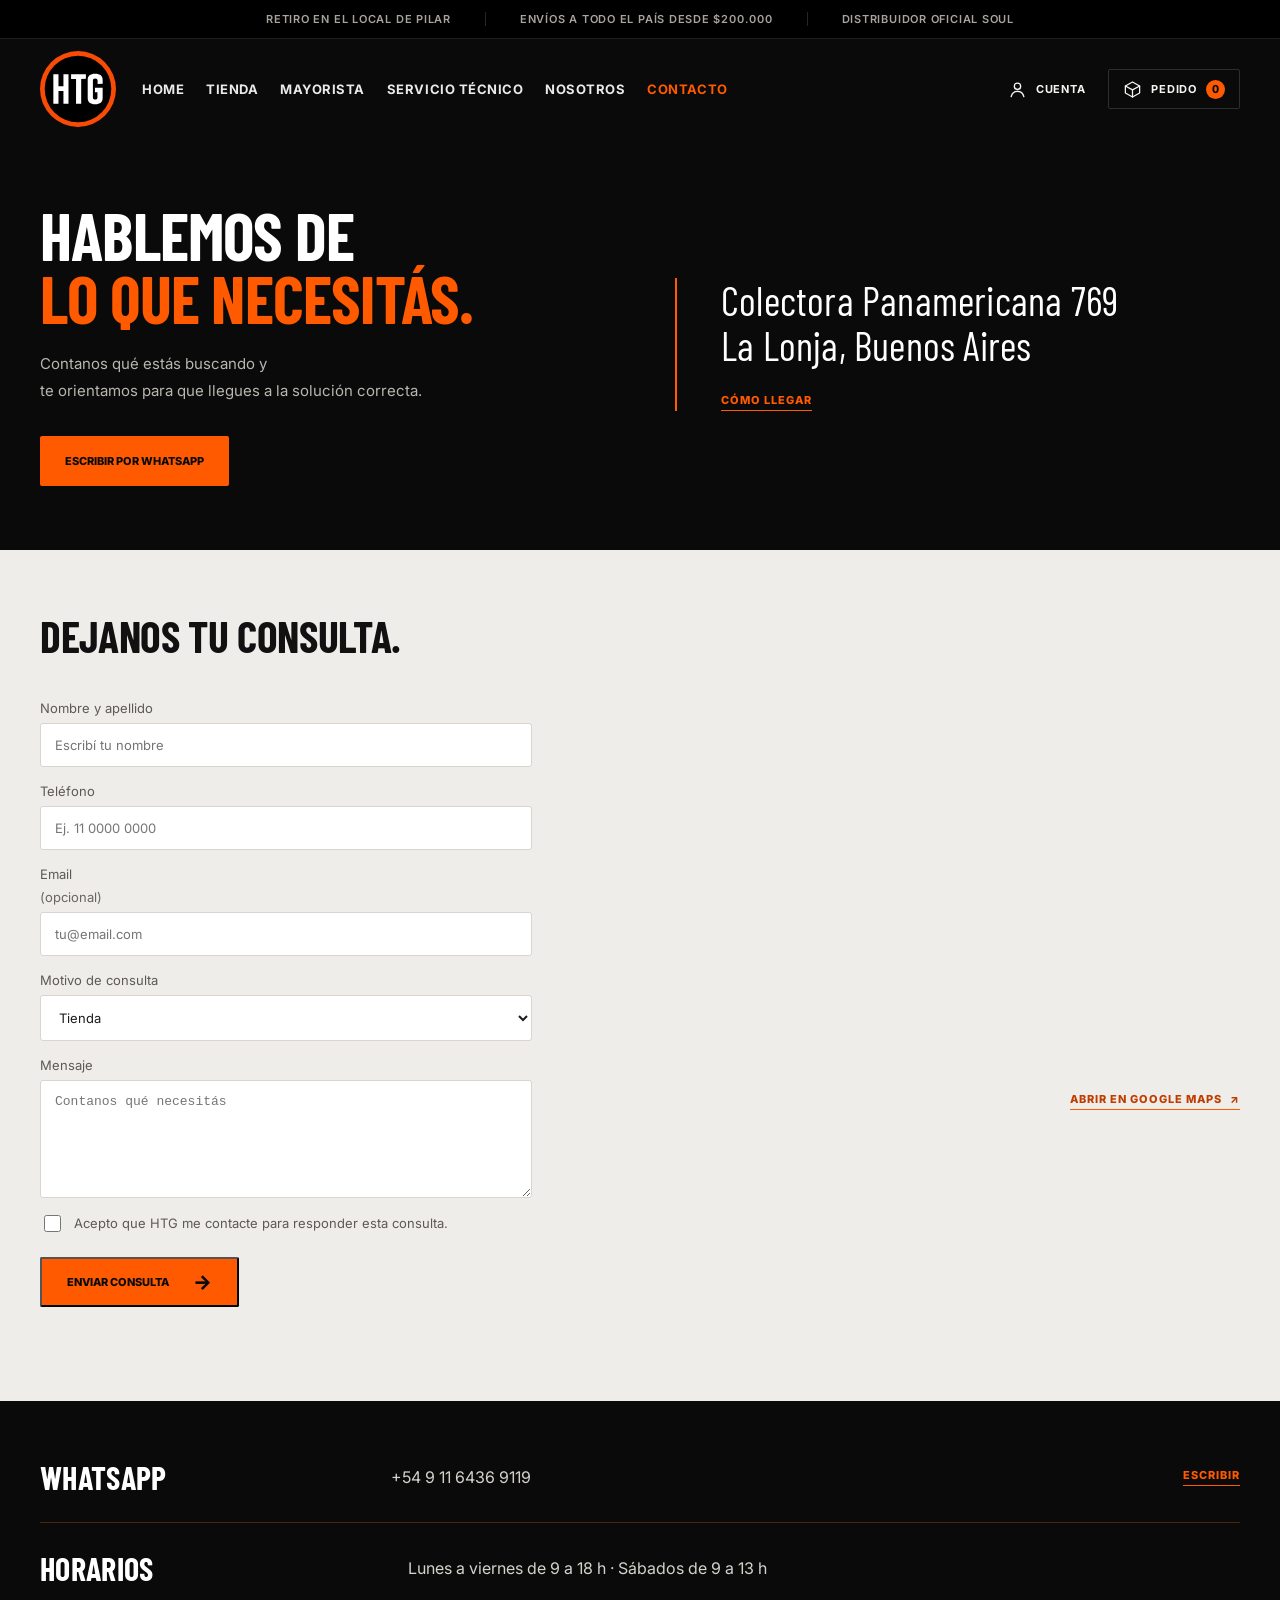
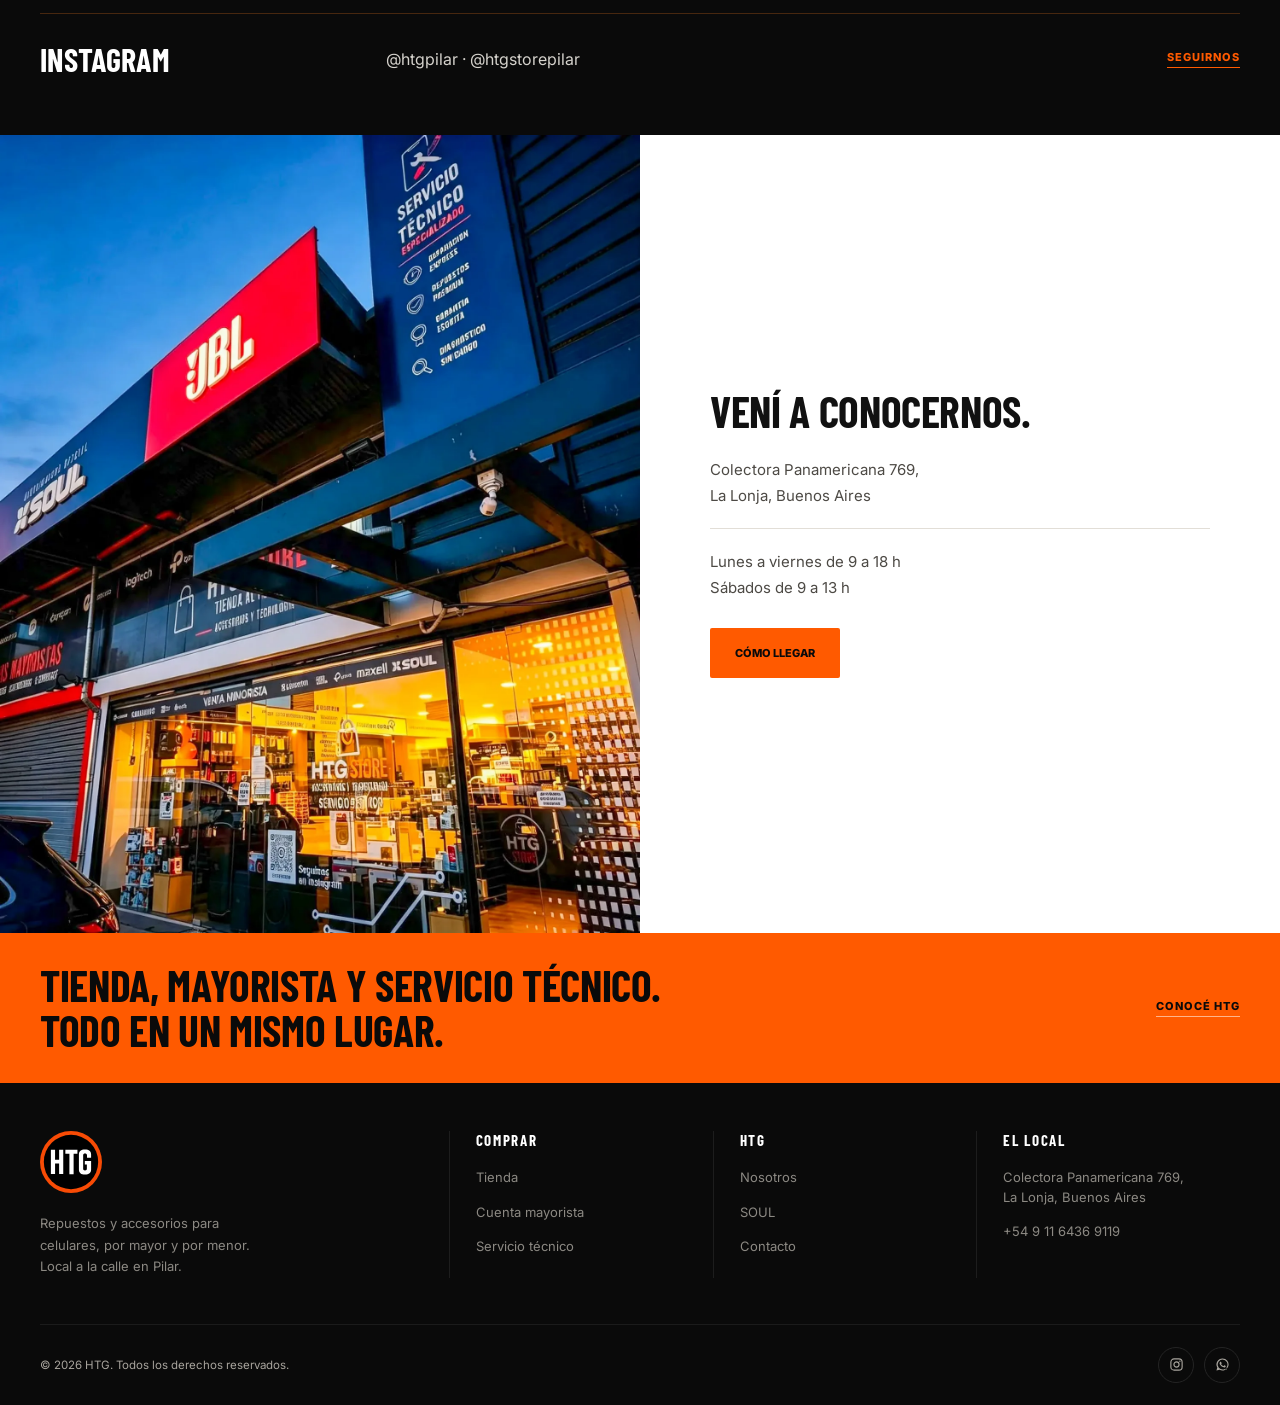
==== commit 544d6f4a: "Rubros reales, revisión de composición, mobile y performance TIENDA — Los 26 rubros reales del lista" ====
--- a/contacto.html
+++ b/contacto.html
@@ -3,16 +3,41 @@
 <head>
   <meta charset="utf-8">
   <meta name="viewport" content="width=device-width,initial-scale=1">
-  <meta name="description" content="Contactate con HTG. Atención mayorista, servicio técnico y consultas sobre el catálogo.">
-  <title>Contacto — HTG</title>
+  <meta name="description" content="Escribinos por WhatsApp o acercate al local. Atención minorista y mayorista, servicio técnico y consultas de stock.">
+  <title>Contacto — HTG Pilar</title>
+  <link rel="icon" href="htg-assets/htg-logo.svg">
+  <!-- AL PUBLICAR: og:image y og:url tienen que ser absolutos (https://dominio/...)
+       y hace falta <link rel="canonical">. Es lo único que falta el dominio. -->
+  <meta property="og:type" content="website">
+  <meta property="og:site_name" content="HTG">
+  <meta property="og:locale" content="es_AR">
+  <meta property="og:title" content="Contacto — HTG Pilar">
+  <meta property="og:description" content="Escribinos por WhatsApp o acercate al local. Atención minorista y mayorista, servicio técnico y consultas de stock.">
+  <meta property="og:image" content="htg-assets/og-htg.jpg">
+  <meta property="og:image:width" content="1200">
+  <meta property="og:image:height" content="630">
+  <meta property="og:image:alt" content="Local de HTG en Pilar: mostrador y góndolas de repuestos y accesorios para celulares.">
+  <meta name="twitter:card" content="summary_large_image">
+  <meta name="twitter:title" content="Contacto — HTG Pilar">
+  <meta name="twitter:description" content="Escribinos por WhatsApp o acercate al local. Atención minorista y mayorista, servicio técnico y consultas de stock.">
+  <meta name="twitter:image" content="htg-assets/og-htg.jpg">
+  <meta name="theme-color" content="#0a0a0a">
+  <link rel="apple-touch-icon" href="htg-assets/apple-touch-icon.png">
   <link rel="stylesheet" href="styles.css">
 </head>
 <body>
+  <div class="topbar">
+    <div class="wrap topbar-in">
+      <p class="topbar-item">Retiro en el local de Pilar</p>
+      <p class="topbar-item">Envíos a todo el país desde $200.000</p>
+      <p class="topbar-item">Distribuidor oficial Soul</p>
+    </div>
+  </div>
   <header class="site-header">
-    <a class="logo" href="index.html"><img src="htg-assets/htg-logo.svg" alt="HTG"></a>
+    <a class="logo" href="index.html"><img src="htg-assets/htg-logo.svg" alt="HTG" width="640" height="640" loading="eager" fetchpriority="high" decoding="async"></a>
     <button class="menu-toggle" aria-expanded="false" aria-controls="main-nav" aria-label="Abrir menú"><span></span><span></span></button>
-    <nav id="main-nav" class="main-nav" aria-label="Navegación principal"><a href="index.html">Home</a><a href="tienda.html">Tienda</a><a href="mayoristas.html">Mayorista</a><a href="servicio-tecnico.html">Servicio técnico</a><a href="nosotros.html">Nosotros</a><a class="active" href="contacto.html" aria-current="page">Contacto</a></nav>
-    <div class="header-tools"><form class="mini-search" role="search" action="tienda.html"><input aria-label="Buscar" name="q" placeholder="Buscar productos, marcas, modelos o categorías..."><button type="submit" aria-label="Buscar"><i class="ico ico-search"></i></button></form><button aria-label="Mi cuenta" class="icon-btn account"><i class="ico ico-user"></i></button><button aria-label="Carrito, 0 productos" class="icon-btn cart"><i class="ico ico-cart"></i><b>0</b></button></div>
+    <nav id="main-nav" class="main-nav" aria-label="Navegación principal"><a href="index.html">Home</a><a href="tienda.html">Tienda</a><a href="mayoristas.html">Mayorista</a><a href="servicio-tecnico.html">Servicio técnico</a><a href="nosotros.html">Nosotros</a><a href="contacto.html" class="active" aria-current="page">Contacto</a></nav>
+    <div class="header-tools"><a class="tool" href="mayoristas.html"><i class="ico ico-user"></i><span>Cuenta</span></a><a class="tool tool--order" href="tienda.html"><i class="ico ico-box"></i><span>Pedido</span><b class="tool-count">0</b></a></div>
   </header>
 
   
@@ -60,7 +85,7 @@
     </section>
 
     <section class="ct-visit">
-      <img src="htg-assets/minorista-exterior.webp" alt="Fachada del local HTG con cartelería de JBL y SOUL">
+      <img src="htg-assets/minorista-exterior.webp" alt="Fachada del local HTG con cartelería de JBL y SOUL" width="1500" height="1870" loading="lazy" decoding="async">
       <div class="ct-visit-copy">
         <h2>Vení a conocernos.</h2>
         <p>Colectora Panamericana 769,<br>La Lonja, Buenos Aires</p>
@@ -80,21 +105,17 @@
   <footer>
     <div class="wrap footer-grid">
       <div class="footer-brand">
-        <img src="htg-assets/htg-logo.svg" alt="HTG">
-        <p>Mayorista de tecnología para tu negocio. Stock real, variedad y atención personalizada.</p>
-        <div class="footer-social">
+        <img src="htg-assets/htg-logo.svg" alt="HTG" width="120" height="120" loading="lazy" decoding="async">
+        <p>Repuestos y accesorios para celulares, por mayor y por menor. Local a la calle en Pilar.</p>
+            </div>
+      <nav><b>Comprar</b><a href="tienda.html">Tienda</a><a href="mayoristas.html">Cuenta mayorista</a><a href="servicio-tecnico.html">Servicio técnico</a></nav>
+      <nav><b>HTG</b><a href="nosotros.html">Nosotros</a><a href="soul.html">SOUL</a><a href="contacto.html">Contacto</a></nav>
+      <nav><b>El local</b><a href="https://www.google.com/maps/search/?api=1&amp;query=HTG+Celulares+Pilar+Colectora+Panamericana+769+La+Lonja" target="_blank" rel="noopener">Colectora Panamericana 769,<br>La Lonja, Buenos Aires</a><a href="https://wa.me/5491164369119" target="_blank" rel="noopener">+54 9 11 6436 9119</a></nav>
+    </div>
+    <div class="wrap legal"><span>© 2026 HTG. Todos los derechos reservados.</span><div class="footer-social">
           <a href="https://instagram.com/htgpilar" target="_blank" rel="noopener" aria-label="Instagram de HTG"><i class="ico ico-ig"></i></a>
-          <a href="#" aria-label="Facebook de HTG"><i class="ico ico-fb"></i></a>
           <a href="https://wa.me/5491164369119" target="_blank" rel="noopener" aria-label="WhatsApp de HTG"><i class="ico ico-wa"></i></a>
-        </div>
-      </div>
-      <nav><b>Productos</b><a href="tienda.html">Catálogo</a><a href="tienda.html">Novedades</a><a href="tienda.html">Ofertas</a><a href="soul.html">Marcas</a></nav>
-      <nav><b>Información</b><a href="#">Envíos y entregas</a><a href="#">Métodos de pago</a><a href="#">Términos y condiciones</a></nav>
-      <nav><b>Sobre HTG</b><a href="nosotros.html">Nosotros</a><a href="servicio-tecnico.html">Servicio técnico</a><a href="contacto.html">Contacto</a><a href="contacto.html">Sucursales</a></nav>
-      <nav><b>Cuenta</b><a href="#">Gestión de cuenta</a><a href="#">Mis pedidos</a><a href="#">Favoritos</a><a href="#">Cerrar sesión</a></nav>
-      <nav><b>Servicio mayorista</b><a href="mayoristas.html">Atención mayorista</a><a href="mayoristas.html">Venta corporativa</a><a href="mayoristas.html">Canal distribución</a><a href="#">Política de privacidad</a></nav>
-    </div>
-    <div class="wrap legal"><span>© 2026 HTG. Todos los derechos reservados.</span><span><a href="#">Términos y condiciones</a><a href="#">Política de privacidad</a></span></div>
+        </div></div>
   </footer>
   <script src="script.js"></script>
 </body>
--- a/styles.css
+++ b/styles.css
@@ -1,51 +1,630 @@
 @import url('https://fonts.googleapis.com/css2?family=Barlow+Condensed:wght@600;700;800&family=Inter:wght@400;500;600;700;800&display=swap');
-:root{--orange:#ff5a00;--black:#090909;--warm:#f5f4f1;--line:#dededb;--green:#2aa756;--wrap:1370px}*{box-sizing:border-box}html{scroll-behavior:smooth;scroll-padding-top:104px}body{margin:0;background:var(--warm);color:#111;font-family:Inter,Arial,sans-serif;font-size:14px}a{color:inherit;text-decoration:none}img{display:block;max-width:100%}button,input,select{font:inherit}.wrap{width:min(calc(100% - 80px),var(--wrap));margin-inline:auto}.site-header{height:90px;padding-inline:max(40px,calc((100% - var(--wrap)) / 2));background:#0a0a0a;color:#fff;display:grid;grid-template-columns:auto 1fr auto;align-items:center;gap:44px;position:sticky;top:0;z-index:20;transition:box-shadow .3s ease}.logo img{width:60px;min-width:60px}.ico{display:block;width:21px;height:21px;background:currentColor;-webkit-mask:var(--i) center/contain no-repeat;mask:var(--i) center/contain no-repeat}.ico-search{--i:url("data:image/svg+xml,%3Csvg xmlns='http://www.w3.org/2000/svg' viewBox='0 0 24 24' fill='none' stroke='%23000' stroke-width='1.9' stroke-linecap='round'%3E%3Ccircle cx='10.5' cy='10.5' r='7'/%3E%3Cpath d='M15.6 15.6L21 21'/%3E%3C/svg%3E")}.ico-user{--i:url("data:image/svg+xml,%3Csvg xmlns='http://www.w3.org/2000/svg' viewBox='0 0 24 24' fill='none' stroke='%23000' stroke-width='1.7' stroke-linecap='round' stroke-linejoin='round'%3E%3Ccircle cx='12' cy='8' r='4'/%3E%3Cpath d='M4 21c1-4.4 4-6.6 8-6.6s7 2.2 8 6.6'/%3E%3C/svg%3E")}.ico-cart{--i:url("data:image/svg+xml,%3Csvg xmlns='http://www.w3.org/2000/svg' viewBox='0 0 24 24' fill='none' stroke='%23000' stroke-width='1.7' stroke-linecap='round' stroke-linejoin='round'%3E%3Cpath d='M2 3.2h3.1l2.6 12.1h10.1l2-8.9H6.2'/%3E%3Ccircle cx='9.8' cy='20' r='1.5'/%3E%3Ccircle cx='17.4' cy='20' r='1.5'/%3E%3C/svg%3E")}.chev{display:inline-block;width:9px;height:9px;background:currentColor;opacity:.85;-webkit-mask:url("data:image/svg+xml,%3Csvg xmlns='http://www.w3.org/2000/svg' viewBox='0 0 24 24' fill='none' stroke='%23000' stroke-width='2.6' stroke-linecap='round' stroke-linejoin='round'%3E%3Cpath d='M5 9l7 7 7-7'/%3E%3C/svg%3E") center/contain no-repeat;mask:url("data:image/svg+xml,%3Csvg xmlns='http://www.w3.org/2000/svg' viewBox='0 0 24 24' fill='none' stroke='%23000' stroke-width='2.6' stroke-linecap='round' stroke-linejoin='round'%3E%3Cpath d='M5 9l7 7 7-7'/%3E%3C/svg%3E") center/contain no-repeat}.main-nav{display:flex;gap:32px;align-items:center}.main-nav a{display:inline-flex;align-items:center;gap:7px;white-space:nowrap;font-size:13px;text-transform:uppercase;font-weight:700;letter-spacing:.05em;color:#eaeaea;padding:34px 0;transition:color .2s}.main-nav a:hover,.main-nav .active{color:var(--orange)}.header-tools{display:flex;align-items:center;gap:20px}.mini-search{width:clamp(200px,25vw,372px);height:46px;border:1px solid #262626;background:#151515;border-radius:999px;display:flex;align-items:center;gap:10px;padding:0 18px 0 22px}.mini-search input{width:100%;min-width:0;border:0;outline:0;background:none;color:#fff;font-size:12px}.mini-search input::placeholder{color:#7d7d7d}.mini-search button{border:0;background:none;color:#cfcfcf;padding:0;display:grid;place-items:center;cursor:pointer;transition:color .2s}.mini-search button:hover{color:var(--orange)}.icon-btn{color:#fff;border:0;background:none;padding:0;position:relative;display:grid;place-items:center;cursor:pointer;transition:color .2s}.icon-btn:hover{color:var(--orange)}.cart b{position:absolute;display:grid;place-items:center;min-width:15px;height:15px;padding:0 3px;background:var(--orange);color:#fff;border-radius:50px;font:700 9px Inter,sans-serif;top:-6px;right:-7px}.site-header.is-stuck{box-shadow:0 1px 0 rgba(255,255,255,.09),0 12px 30px rgba(0,0,0,.42)}.menu-toggle{display:none}.hero{background:#050505;color:#fff}.hero-media{position:relative;height:600px;background:#050505;overflow:hidden}.hero-photo{position:absolute;top:0;right:0;width:48.5%;height:100%;object-fit:cover;object-position:center 50%}.hero-shade{position:absolute;inset:0;background:linear-gradient(90deg,#050505 0,#050505 55%,rgba(5,5,5,.82) 61%,rgba(5,5,5,.4) 69%,rgba(5,5,5,.11) 78%,rgba(5,5,5,0) 88%),linear-gradient(0deg,rgba(5,5,5,.8) 0,transparent 32%),linear-gradient(180deg,rgba(5,5,5,.5) 0,transparent 16%)}.hero-content{position:absolute;top:50%;transform:translateY(-50%);left:0;right:0}.eyebrow{color:var(--orange);font-size:12px;text-transform:uppercase;font-weight:800;letter-spacing:.04em}.hero h1,.wholesale h2,.about h2{font-family:'Barlow Condensed',Impact,sans-serif;text-transform:uppercase;font-size:61px;line-height:.92;letter-spacing:-.02em;margin:14px 0 18px}.hero h1{font-size:66px;line-height:1.04;letter-spacing:-.005em;margin:18px 0 24px}.hero .eyebrow{font-size:13px;letter-spacing:.09em}.hero-content>p:last-of-type{font-size:17px;line-height:1.8;color:#e9e9e9}.hero .btn{height:54px;font-size:12px;padding:0 30px}.hero .btn.dark{border-color:#5c5c5c}.actions{display:flex;gap:20px;margin-top:34px}.btn{height:50px;display:inline-flex;align-items:center;justify-content:center;padding:0 25px;text-transform:uppercase;font-weight:800;font-size:11px;border-radius:2px}.btn.primary{background:var(--orange);color:#fff}.btn.primary span{font-size:20px;margin-left:24px}.btn.ghost{border:1px solid #aaa;color:#fff;background:rgba(0,0,0,.22)}.btn.dark{background:#0d0d0d;color:#fff;border:1px solid #2b2b2b;transition:background .2s}.btn.dark:hover{background:#1c1c1c}.btn.primary{transition:background .2s}.btn.primary:hover{background:#e05000}.hero-benefits{height:90px;display:flex;align-items:center;justify-content:space-around;color:#fff;text-transform:uppercase;font-size:11px;font-weight:700;letter-spacing:.06em}.hero-benefits span{display:flex;gap:13px;align-items:center}.hero-benefits .ico{width:25px;height:25px;flex:none;color:var(--orange)}.ico-box{--i:url("data:image/svg+xml,%3Csvg xmlns='http://www.w3.org/2000/svg' viewBox='0 0 24 24' fill='none' stroke='%23000' stroke-width='1.6' stroke-linejoin='round' stroke-linecap='round'%3E%3Cpath d='M21 7.5L12 2.5 3 7.5v9l9 5 9-5z'/%3E%3Cpath d='M3 7.5l9 5 9-5M12 12.5V21.5'/%3E%3C/svg%3E")}.ico-truck{--i:url("data:image/svg+xml,%3Csvg xmlns='http://www.w3.org/2000/svg' viewBox='0 0 24 24' fill='none' stroke='%23000' stroke-width='1.6' stroke-linejoin='round' stroke-linecap='round'%3E%3Cpath d='M1.8 5.4h11.4v10.2H1.8z'/%3E%3Cpath d='M13.2 8.9h3.9l3.1 3.1v3.6h-7z'/%3E%3Ccircle cx='6.2' cy='18.2' r='2'/%3E%3Ccircle cx='17.2' cy='18.2' r='2'/%3E%3C/svg%3E")}.ico-users{--i:url("data:image/svg+xml,%3Csvg xmlns='http://www.w3.org/2000/svg' viewBox='0 0 24 24' fill='none' stroke='%23000' stroke-width='1.6' stroke-linejoin='round' stroke-linecap='round'%3E%3Ccircle cx='9' cy='8' r='3.4'/%3E%3Cpath d='M2.4 20.2c.8-3.7 3.2-5.6 6.6-5.6s5.8 1.9 6.6 5.6'/%3E%3Cpath d='M16.6 5.3a3.4 3.4 0 010 6.3M18.2 15c2.1.8 3.2 2.5 3.6 5.2'/%3E%3C/svg%3E")}.ico-invoice{--i:url("data:image/svg+xml,%3Csvg xmlns='http://www.w3.org/2000/svg' viewBox='0 0 24 24' fill='none' stroke='%23000' stroke-width='1.6' stroke-linejoin='round' stroke-linecap='round'%3E%3Cpath d='M5 2.6h14v18.8l-2.8-1.7-2.8 1.7-2.8-1.7-2.8 1.7L5 21.4z'/%3E%3Cpath d='M9 8.4h6M9 12.4h6'/%3E%3C/svg%3E")}.section{padding:44px 0 30px}.section-head{display:flex;align-items:center;justify-content:space-between;margin-bottom:25px}.section-head h2{font-size:22px;text-transform:uppercase;margin:0;font-weight:800}.section-head a{color:var(--orange);font-size:10px;text-transform:uppercase;font-weight:800}.catmux{display:flex;gap:8px;list-style:none;margin:0;padding:0;height:400px}.catmux__item{flex:1 1 0;min-width:0;display:flex;transition:flex-grow .6s cubic-bezier(.22,.61,.36,1)}.catmux:hover .catmux__item,.catmux:focus-within .catmux__item{flex-grow:.78}.catmux:hover .catmux__item:hover,.catmux:focus-within .catmux__item:focus-within{flex-grow:2.3}.catmux__card{position:relative;isolation:isolate;overflow:hidden;flex:1 1 auto;width:100%;min-width:0;display:flex;flex-direction:column;justify-content:flex-end;padding:26px 22px;color:#fff;border-radius:4px;background:linear-gradient(177deg,#cacaca 0,#969696 46%,#2f2f2f 100%)}.catmux__card:after{content:'';position:absolute;inset:0;z-index:1;background:rgba(8,8,8,.22);transition:background .55s ease;pointer-events:none}.catmux__item:hover .catmux__card:after,.catmux__item:focus-within .catmux__card:after{background:rgba(8,8,8,0)}.catmux__photo{position:absolute;top:0;left:0;width:100%;height:76%;padding:18px 14px 0;object-fit:contain;mix-blend-mode:multiply;transform:scale(.98);transition:transform .7s cubic-bezier(.22,.61,.36,1)}.catmux__item:hover .catmux__photo,.catmux__item:focus-within .catmux__photo{transform:scale(1.04)}.catmux__veil{position:absolute;inset:0;z-index:2;pointer-events:none;background:linear-gradient(180deg,transparent 0,transparent 42%,rgba(6,6,6,.72) 78%,rgba(6,6,6,.94) 100%)}.catmux__card:before{content:'';position:absolute;top:0;left:0;right:0;height:2px;z-index:4;background:var(--orange);transform:scaleX(0);transform-origin:left center;transition:transform .6s cubic-bezier(.22,.61,.36,1)}.catmux__item:hover .catmux__card:before,.catmux__item:focus-within .catmux__card:before{transform:scaleX(1)}.catmux__foot{position:relative;z-index:3;display:block}.catmux__title{display:block;font-family:'Barlow Condensed',Impact,sans-serif;text-transform:uppercase;font-size:25px;line-height:1.02;letter-spacing:.005em}.catmux__reveal{display:block;max-width:32ch;max-height:0;margin-top:0;overflow:hidden;opacity:0;transform:translateY(9px);transition:max-height .55s cubic-bezier(.22,.61,.36,1),margin-top .55s cubic-bezier(.22,.61,.36,1),opacity .4s ease .1s,transform .45s cubic-bezier(.22,.61,.36,1) .1s}.catmux__item:hover .catmux__reveal,.catmux__item:focus-within .catmux__reveal{max-height:150px;margin-top:11px;opacity:1;transform:none}.catmux__desc{display:block;font-size:12px;line-height:1.5;color:#d2d2d2}.catmux__cta{display:inline-flex;align-items:center;gap:8px;margin-top:15px;font-size:10px;font-weight:800;text-transform:uppercase;letter-spacing:.08em;color:var(--orange);white-space:nowrap}.catmux__arrow{font-style:normal;transition:transform .4s cubic-bezier(.22,.61,.36,1)}.catmux__item:hover .catmux__arrow,.catmux__item:focus-within .catmux__arrow{transform:translateX(4px)}.catmux__card:focus-visible{outline:2px solid var(--orange);outline-offset:-5px}.catmux__item--soul .catmux__card:after{background:transparent}.catmux__item--soul .catmux__card{background:linear-gradient(163deg,#ff7b30 0,#e04a00 62%,#c93f00 100%);justify-content:space-between}.catmux__item--soul .catmux__card:before{background:#fff}.catmux__soulmark{position:relative;z-index:1;width:112px;max-width:70%;filter:brightness(0) invert(1)}.catmux__soulprod{mix-blend-mode:multiply;position:absolute;left:50%;bottom:30%;z-index:1;transform:translateX(-50%);width:86%;max-width:210px;height:44%;object-fit:contain;transition:transform .7s cubic-bezier(.22,.61,.36,1)}.catmux__item--soul:hover .catmux__soulprod,.catmux__item--soul:focus-within .catmux__soulprod{transform:translateX(-50%) translateY(-6px)}.catmux__item--soul .catmux__title{font-family:Inter,Arial,sans-serif;font-size:13px;font-weight:700;line-height:1.4;text-transform:none;letter-spacing:0}.catmux__item--soul .catmux__desc{color:#ffe6d6}.catmux__item--soul .catmux__cta{color:#fff}.wholesale{min-height:376px;margin-top:8px;background:#0a0a0a;color:#fff;display:grid;grid-template-columns:42% 58%;overflow:hidden;border-radius:3px}.wholesale-copy{padding:34px 42px;display:flex;flex-direction:column;justify-content:center}.wholesale h2{font-size:35px;line-height:1.12;margin:12px 0 20px}.wholesale ul{list-style:none;padding:0;margin:0 0 26px;display:grid;gap:13px;font-size:12.5px;line-height:1.45}.wholesale li{display:flex;align-items:center;gap:15px}.ico-wrench{--i:url("data:image/svg+xml,%3Csvg xmlns='http://www.w3.org/2000/svg' viewBox='0 0 24 24' fill='none' stroke='%23000' stroke-width='1.7' stroke-linecap='round' stroke-linejoin='round'%3E%3Cpath d='M15.4 3.4a5.2 5.2 0 00-6.1 6.9L3.6 16a1.9 1.9 0 002.7 2.7l5.7-5.7a5.2 5.2 0 006.9-6.1l-3 3-2.6-.7-.7-2.6z'/%3E%3C/svg%3E")}.ico-tag{--i:url("data:image/svg+xml,%3Csvg xmlns='http://www.w3.org/2000/svg' viewBox='0 0 24 24' fill='none' stroke='%23000' stroke-width='1.7' stroke-linecap='round' stroke-linejoin='round'%3E%3Cpath d='M20.6 12.9l-7.7 7.7a1.8 1.8 0 01-2.6 0l-7-7V3.4h10.2l7.1 7.1a1.8 1.8 0 010 2.4z'/%3E%3Ccircle cx='8' cy='8' r='1.5'/%3E%3C/svg%3E")}.ico-grid{--i:url("data:image/svg+xml,%3Csvg xmlns='http://www.w3.org/2000/svg' viewBox='0 0 24 24' fill='none' stroke='%23000' stroke-width='1.8'%3E%3Crect x='3' y='3' width='7.6' height='7.6' rx='1.2'/%3E%3Crect x='13.4' y='3' width='7.6' height='7.6' rx='1.2'/%3E%3Crect x='3' y='13.4' width='7.6' height='7.6' rx='1.2'/%3E%3Crect x='13.4' y='13.4' width='7.6' height='7.6' rx='1.2'/%3E%3C/svg%3E")}.ico-list{--i:url("data:image/svg+xml,%3Csvg xmlns='http://www.w3.org/2000/svg' viewBox='0 0 24 24' fill='none' stroke='%23000' stroke-width='1.8' stroke-linecap='round'%3E%3Cpath d='M3.4 6.2h17.2M3.4 12h17.2M3.4 17.8h17.2'/%3E%3C/svg%3E")}.ico-check{--i:url("data:image/svg+xml,%3Csvg xmlns='http://www.w3.org/2000/svg' viewBox='0 0 24 24' fill='none' stroke='%23000' stroke-width='1.7' stroke-linecap='round' stroke-linejoin='round'%3E%3Ccircle cx='12' cy='12' r='9.2'/%3E%3Cpath d='M7.8 12.2l2.9 2.9 5.5-5.9'/%3E%3C/svg%3E")}.wholesale li .ico{width:19px;height:19px;flex:none;color:var(--orange)}.wholesale .btn{align-self:flex-start;height:50px}.wholesale-photo{position:relative;overflow:hidden}.wholesale-photo img{position:absolute;inset:0;width:100%;height:100%;object-fit:cover}.wholesale-fade{position:absolute;inset:0;background:linear-gradient(90deg,rgba(10,10,10,.95) 0,rgba(10,10,10,.4) 7%,rgba(10,10,10,0) 19%)}.products{padding-bottom:46px}.section-head>div{display:flex;align-items:center;gap:12px}.section-head.light>div{display:block}.slide{width:32px;height:32px;border:1px solid #dcdcd9;border-radius:3px;background:#fff;color:#666;cursor:pointer;transition:border-color .2s,color .2s}.slide:hover{border-color:#b4b4b0;color:#111}.product-track{display:grid;grid-template-columns:repeat(6,1fr);gap:13px}.product-track article{position:relative;overflow:hidden;min-width:0;display:flex;flex-direction:column;background:#fff;border:1px solid #ececea;border-radius:4px;padding:15px;transition:transform .35s cubic-bezier(.22,.61,.36,1),border-color .35s ease,box-shadow .35s ease}.product-track article:before{content:'';position:absolute;top:0;left:0;right:0;height:2px;background:var(--orange);transform:scaleX(0);transform-origin:left center;transition:transform .45s cubic-bezier(.22,.61,.36,1)}.product-track article:hover,.product-track article:focus-within{transform:translateY(-4px);border-color:#dcd9d3;box-shadow:0 14px 30px rgba(22,19,15,.10)}.product-track article:hover:before,.product-track article:focus-within:before{transform:scaleX(1)}.product-track article img{width:100%;height:195px;object-fit:contain;margin-bottom:14px;transition:transform .5s cubic-bezier(.22,.61,.36,1)}.product-track article:hover img,.product-track article:focus-within img{transform:scale(1.05)}.product-track small{color:#9a9a9a;text-transform:uppercase;font-size:10px;letter-spacing:.06em}.product-track h3{font-size:12.5px;line-height:1.35;min-height:34px;font-weight:500;margin:6px 0 0;color:#22201d;transition:color .3s ease}.product-track article:hover h3{color:#000}.prod-buy{display:flex;align-items:center;justify-content:space-between;gap:10px;margin-top:auto;padding-top:14px}.product-track strong{display:block;font-size:20px;letter-spacing:-.01em}.product-track p{display:flex;align-items:center;gap:6px;color:var(--green);font-size:10px;margin:6px 0 0}.product-track p:before{content:'';width:7px;height:7px;border-radius:50%;background:var(--green);flex:none}.product-track button{flex:none;width:42px;height:42px;border:0;border-radius:5px;background:var(--orange);color:#fff;display:grid;place-items:center;cursor:pointer;transition:background .25s}.product-track button:hover{background:#e05000}.product-track button .ico{width:20px;height:20px}.product-track button.added{background:var(--green)}.banners{margin:34px auto 42px}.banner-viewport{position:relative;border-radius:4px;overflow:hidden}.banner-track{display:flex;overflow-x:auto;overscroll-behavior-x:contain;scroll-snap-type:x mandatory;scroll-behavior:smooth;scrollbar-width:none;-ms-overflow-style:none}.banner-track::-webkit-scrollbar{display:none}.banner-slide{flex:0 0 100%;scroll-snap-align:start;display:block}.banner-slide img{display:block;width:100%;aspect-ratio:4934/692;object-fit:cover}.banner-nav{position:absolute;top:50%;transform:translateY(-50%);width:40px;height:40px;padding:0;border:0;border-radius:50%;background:rgba(8,8,8,.62);color:#fff;display:grid;place-items:center;cursor:pointer;opacity:0;transition:opacity .3s ease,background .2s ease}.banners:hover .banner-nav,.banner-nav:focus-visible{opacity:1}.banner-nav:hover{background:var(--orange)}.banner-nav.prev{left:14px}.banner-nav.next{right:14px}.banner-nav .chev{width:15px;height:15px}.banner-nav.prev .chev{transform:rotate(90deg)}.banner-nav.next .chev{transform:rotate(-90deg)}.banner-dots{display:flex;justify-content:center;gap:8px;margin-top:14px}.banner-dots button{width:8px;height:8px;padding:0;border:0;border-radius:50%;background:#cfcdc8;cursor:pointer;transition:width .3s cubic-bezier(.22,.61,.36,1),background .25s ease,border-radius .3s ease}.banner-dots button:hover{background:#a9a7a2}.banner-dots button.active{width:24px;border-radius:5px;background:var(--orange)}.brands{--logo-scale:1.32;background:#fff;padding:34px 0 40px;overflow:hidden}.brands .eyebrow{margin:0 0 22px}.marquee{overflow:hidden;-webkit-mask-image:linear-gradient(90deg,transparent 0,#000 7%,#000 93%,transparent 100%);mask-image:linear-gradient(90deg,transparent 0,#000 7%,#000 93%,transparent 100%)}.marquee-track{display:flex;width:max-content;animation:marquee-run 42s linear infinite}.marquee:hover .marquee-track,.marquee:focus-within .marquee-track{animation-play-state:paused}.marquee-set{display:flex;align-items:center;gap:84px;margin:0;padding:0 42px;list-style:none}.marquee-set li{flex:none;display:grid;place-items:center}.marquee-set img{display:block;height:calc(var(--h,28px) * var(--logo-scale));width:auto;max-width:none}@keyframes marquee-run{from{transform:translateX(0)}to{transform:translateX(-50%)}}.about{margin:38px 0 48px;min-height:296px;display:grid;grid-template-columns:31% 69%;background:#0a0a0a;color:#fff;overflow:hidden}.about-copy{display:flex;flex-direction:column;justify-content:center;padding:30px 40px 30px max(40px,calc((100vw - var(--wrap)) / 2))}.about h2{font-size:31px;line-height:1.14;margin:11px 0 13px}.about-copy>p:not(.eyebrow){font-size:13px;line-height:1.62;color:#dcdcdc;max-width:40ch}.about .btn{align-self:flex-start;margin-top:20px;height:48px}.about-photo{position:relative;overflow:hidden}.about-photo img{position:absolute;inset:0;width:100%;height:100%;object-fit:cover;object-position:center 45%}.about-fade{position:absolute;inset:0;background:linear-gradient(90deg,rgba(10,10,10,.95) 0,rgba(10,10,10,.35) 6%,rgba(10,10,10,0) 17%)}.faq{padding-top:34px;padding-bottom:58px}.faq-grid{display:block;border-top:1px solid #d9d6d0;counter-reset:faq}.faq details{position:relative;counter-increment:faq;border-bottom:1px solid #d9d6d0;background:none;padding:0}.faq details:after{content:'';position:absolute;left:0;bottom:-1px;height:1px;width:0;background:var(--orange);transition:width .5s cubic-bezier(.22,.61,.36,1)}.faq details[open]:after{width:100%}.faq summary{display:grid;grid-template-columns:66px 1fr 44px;align-items:center;padding:23px 0;cursor:pointer;list-style:none;color:#1b1b1b;font-size:16px;font-weight:500;transition:color .25s}.faq summary::-webkit-details-marker{display:none}.faq summary::marker{content:''}.faq summary:before{content:counter(faq,decimal-leading-zero);font-family:'Barlow Condensed',sans-serif;font-size:15px;font-weight:700;letter-spacing:.1em;color:#b0aca4;transition:color .3s}.faq summary:after{content:'';width:20px;height:20px;justify-self:end;color:#8d8981;background:linear-gradient(currentColor,currentColor) center/100% 1.7px no-repeat,linear-gradient(currentColor,currentColor) center/1.7px 100% no-repeat;transition:transform .4s cubic-bezier(.22,.61,.36,1),color .25s}.faq summary:hover{color:#000}.faq summary:hover:before,.faq summary:hover:after{color:var(--orange)}.faq summary:focus-visible{outline:2px solid var(--orange);outline-offset:3px}.faq details[open] summary:before{color:var(--orange)}.faq details[open] summary:after{transform:rotate(135deg);color:var(--orange)}.faq details p{margin:0 0 27px;padding-left:66px;max-width:74ch;color:#5d5a55;font-size:13.5px;line-height:1.72}footer{background:#0a0a0a;color:#d8d5d0;padding:54px 0 0}.footer-grid{display:grid;grid-template-columns:1.55fr repeat(5,1fr);gap:0}.footer-grid>*{padding:0 26px}.footer-grid>*:first-child{padding-left:0}.footer-grid>*:last-child{padding-right:0}.footer-grid>*+*{border-left:1px solid #1d1d1d}.footer-brand img{width:62px}.footer-brand p{font-size:12px;line-height:1.65;color:#8c8983;margin:20px 0 24px;max-width:30ch}.footer-social{display:flex;gap:10px}.footer-social a{width:44px;height:44px;display:grid;place-items:center;border:1px solid #242424;border-radius:50%;color:#c6c3bd;transition:border-color .25s,color .25s,background .25s}.footer-social a:hover{border-color:var(--orange);background:var(--orange);color:#fff}.footer-social a:focus-visible{outline:2px solid var(--orange);outline-offset:2px}.footer-social .ico{width:17px;height:17px}.ico-ig{--i:url("data:image/svg+xml,%3Csvg xmlns='http://www.w3.org/2000/svg' viewBox='0 0 24 24' fill='none' stroke='%23000' stroke-width='1.8'%3E%3Crect x='3' y='3' width='18' height='18' rx='5.2'/%3E%3Ccircle cx='12' cy='12' r='4.1'/%3E%3Ccircle cx='17.4' cy='6.6' r='1.15' fill='%23000' stroke='none'/%3E%3C/svg%3E")}.ico-fb{--i:url("data:image/svg+xml,%3Csvg xmlns='http://www.w3.org/2000/svg' viewBox='0 0 24 24' fill='%23000'%3E%3Cpath d='M13.6 21v-8h2.7l.4-3.15h-3.1V7.85c0-.9.26-1.53 1.56-1.53h1.66V3.5c-.29-.04-1.28-.13-2.43-.13-2.41 0-4.06 1.47-4.06 4.18v2.3H7.6V13h2.73v8h3.27z'/%3E%3C/svg%3E")}.ico-wa{--i:url("data:image/svg+xml,%3Csvg xmlns='http://www.w3.org/2000/svg' viewBox='0 0 24 24' fill='%23000'%3E%3Cpath d='M12 2.3a9.66 9.66 0 00-8.3 14.6L2.3 21.7l4.95-1.35A9.66 9.66 0 1012 2.3zm0 1.75a7.9 7.9 0 016.72 12.06l-.29.47.83 3.02-3.1-.81-.45.26A7.9 7.9 0 1112 4.05zm-3.2 3.6c-.16 0-.42.06-.64.3-.22.24-.85.83-.85 2.02 0 1.19.87 2.34.99 2.5.12.16 1.68 2.66 4.13 3.62 2.04.8 2.45.64 2.9.6.44-.04 1.43-.58 1.63-1.15.2-.56.2-1.05.14-1.15-.06-.1-.22-.16-.46-.28-.24-.12-1.43-.7-1.65-.79-.22-.08-.38-.12-.54.12-.16.24-.62.79-.76.95-.14.16-.28.18-.52.06-.24-.12-1.02-.37-1.94-1.19-.72-.64-1.2-1.42-1.34-1.66-.14-.24-.02-.37.1-.49.11-.11.24-.28.36-.42.12-.14.16-.24.24-.4.08-.16.04-.3-.02-.42-.06-.12-.53-1.31-.74-1.79-.19-.45-.39-.39-.54-.4h-.48z'/%3E%3C/svg%3E")}.footer-grid nav{display:flex;flex-direction:column;align-items:flex-start;gap:9px}.footer-grid nav b{font-family:'Barlow Condensed',sans-serif;text-transform:uppercase;font-size:15px;font-weight:700;letter-spacing:.11em;color:#fff;margin-bottom:7px}.footer-grid nav a{padding:3px 0;font-size:12.5px;color:#8c8983;transition:color .2s}.footer-grid nav a:hover{color:var(--orange)}.footer-grid nav a:focus-visible{outline:2px solid var(--orange);outline-offset:2px}.legal{border-top:1px solid #1b1b1b;margin-top:46px;padding:20px 0 24px;display:flex;justify-content:space-between;gap:18px;color:#6c6963;font-size:11.5px}.legal a{transition:color .2s}.legal a:hover{color:#d8d5d0}.legal span+span{display:flex;gap:22px}
-@media(max-width:1360px){.site-header{gap:26px}.main-nav{gap:22px}.main-nav a{font-size:12px;letter-spacing:.04em}.header-tools{gap:14px}}
+:root{--orange:#ff5a00;--warm:#f5f4f1;--line:#dededb;--green:#2aa756;--wrap:1370px}*{box-sizing:border-box}html{scroll-behavior:smooth;scroll-padding-top:104px}body{margin:0;background:var(--warm);color:#111;font-family:Inter,Arial,sans-serif;font-size:14px}a{color:inherit;text-decoration:none}img{display:block;max-width:100%;height:auto}button,input,select{font:inherit}.wrap{width:min(calc(100% - 80px),var(--wrap));margin-inline:auto}.site-header{height:90px;padding-inline:max(40px,calc((100% - var(--wrap)) / 2));background:#0a0a0a;color:#fff;display:grid;grid-template-columns:auto 1fr auto;align-items:center;gap:44px;position:sticky;top:0;z-index:20;transition:box-shadow .3s ease}.logo img{width:60px;min-width:60px}.ico{display:block;width:21px;height:21px;background:currentColor;-webkit-mask:var(--i) center/contain no-repeat;mask:var(--i) center/contain no-repeat}.ico-search{--i:url("data:image/svg+xml,%3Csvg xmlns='http://www.w3.org/2000/svg' viewBox='0 0 24 24' fill='none' stroke='%23000' stroke-width='1.9' stroke-linecap='round'%3E%3Ccircle cx='10.5' cy='10.5' r='7'/%3E%3Cpath d='M15.6 15.6L21 21'/%3E%3C/svg%3E")}.ico-user{--i:url("data:image/svg+xml,%3Csvg xmlns='http://www.w3.org/2000/svg' viewBox='0 0 24 24' fill='none' stroke='%23000' stroke-width='1.7' stroke-linecap='round' stroke-linejoin='round'%3E%3Ccircle cx='12' cy='8' r='4'/%3E%3Cpath d='M4 21c1-4.4 4-6.6 8-6.6s7 2.2 8 6.6'/%3E%3C/svg%3E")}.ico-cart{--i:url("data:image/svg+xml,%3Csvg xmlns='http://www.w3.org/2000/svg' viewBox='0 0 24 24' fill='none' stroke='%23000' stroke-width='1.7' stroke-linecap='round' stroke-linejoin='round'%3E%3Cpath d='M2 3.2h3.1l2.6 12.1h10.1l2-8.9H6.2'/%3E%3Ccircle cx='9.8' cy='20' r='1.5'/%3E%3Ccircle cx='17.4' cy='20' r='1.5'/%3E%3C/svg%3E")}.chev{display:inline-block;width:9px;height:9px;background:currentColor;opacity:.85;-webkit-mask:url("data:image/svg+xml,%3Csvg xmlns='http://www.w3.org/2000/svg' viewBox='0 0 24 24' fill='none' stroke='%23000' stroke-width='2.6' stroke-linecap='round' stroke-linejoin='round'%3E%3Cpath d='M5 9l7 7 7-7'/%3E%3C/svg%3E") center/contain no-repeat;mask:url("data:image/svg+xml,%3Csvg xmlns='http://www.w3.org/2000/svg' viewBox='0 0 24 24' fill='none' stroke='%23000' stroke-width='2.6' stroke-linecap='round' stroke-linejoin='round'%3E%3Cpath d='M5 9l7 7 7-7'/%3E%3C/svg%3E") center/contain no-repeat}.main-nav{display:flex;gap:32px;align-items:center}.main-nav a{display:inline-flex;align-items:center;gap:7px;white-space:nowrap;font-size:var(--t-small);text-transform:uppercase;font-weight:700;letter-spacing:.05em;color:#eaeaea;padding:34px 0;transition:color .2s}.main-nav a:hover,.main-nav .active{color:var(--orange)}.mini-search{width:clamp(200px,25vw,372px);height:46px;border:1px solid #262626;background:#151515;border-radius:999px;display:flex;align-items:center;gap:10px;padding:0 18px 0 22px}.mini-search input{width:100%;min-width:0;border:0;outline:0;background:none;color:#fff;font-size:var(--t-small)}.mini-search input::placeholder{color:#7d7d7d}.mini-search button{border:0;background:none;color:#cfcfcf;padding:0;display:grid;place-items:center;cursor:pointer;transition:color .2s}.mini-search button:hover{color:var(--orange)}.icon-btn{color:#fff;border:0;background:none;padding:0;position:relative;display:grid;place-items:center;cursor:pointer;transition:color .2s}.icon-btn:hover{color:var(--orange)}.cart b{position:absolute;display:grid;place-items:center;min-width:15px;height:15px;padding:0 3px;background:var(--orange);border-radius:50px;font:700 var(--t-micro) Inter,sans-serif;top:-6px;right:-7px}.site-header.is-stuck{box-shadow:0 1px 0 rgba(255,255,255,.09),0 12px 30px rgba(0,0,0,.42)}.menu-toggle{display:none}.hero{background:#050505;color:#fff}.hero-media{position:relative;height:600px;background:#050505;overflow:hidden}.hero-photo{position:absolute;top:0;right:0;width:48.5%;height:100%;object-fit:cover;object-position:center 50%}.hero-shade{position:absolute;inset:0;background:linear-gradient(90deg,#050505 0,#050505 55%,rgba(5,5,5,.82) 61%,rgba(5,5,5,.4) 69%,rgba(5,5,5,.11) 78%,rgba(5,5,5,0) 88%),linear-gradient(0deg,rgba(5,5,5,.8) 0,transparent 32%),linear-gradient(180deg,rgba(5,5,5,.5) 0,transparent 16%)}.hero-content{position:absolute;top:50%;transform:translateY(-50%);left:0;right:0}.eyebrow{font-size:var(--t-small);text-transform:uppercase;font-weight:800;letter-spacing:.04em}.hero h1,.wholesale h2,.about h2{font-family:'Barlow Condensed',Impact,sans-serif;text-transform:uppercase}.hero h1{margin:18px 0 24px}.hero .eyebrow{font-size:var(--t-small);letter-spacing:.09em}.hero-content>p:last-of-type{font-size:var(--t-lede);line-height:1.8;color:#e9e9e9}.hero .btn{height:54px;font-size:var(--t-small);padding:0 30px}.hero .btn.dark{border-color:#5c5c5c}.actions{display:flex;gap:20px;margin-top:34px}.btn{height:50px;display:inline-flex;align-items:center;justify-content:center;padding:0 25px;text-transform:uppercase;font-weight:800;font-size:11px;border-radius:2px}.btn.primary{background:var(--orange)}.btn.primary span{font-size:20px;margin-left:24px}.btn.ghost{border:1px solid #aaa;color:#fff;background:rgba(0,0,0,.22)}.btn.dark{background:#0d0d0d;color:#fff;border:1px solid #2b2b2b;transition:background .2s}.btn.dark:hover{background:#1c1c1c}.btn.primary{transition:background .2s}.hero-benefits{height:90px;display:flex;align-items:center;justify-content:space-around;color:#fff;text-transform:uppercase;font-size:11px;font-weight:700;letter-spacing:.06em}.hero-benefits span{display:flex;align-items:center}.hero-benefits .ico{width:25px;height:25px;flex:none;color:var(--orange)}.ico-box{--i:url("data:image/svg+xml,%3Csvg xmlns='http://www.w3.org/2000/svg' viewBox='0 0 24 24' fill='none' stroke='%23000' stroke-width='1.6' stroke-linejoin='round' stroke-linecap='round'%3E%3Cpath d='M21 7.5L12 2.5 3 7.5v9l9 5 9-5z'/%3E%3Cpath d='M3 7.5l9 5 9-5M12 12.5V21.5'/%3E%3C/svg%3E")}.ico-truck{--i:url("data:image/svg+xml,%3Csvg xmlns='http://www.w3.org/2000/svg' viewBox='0 0 24 24' fill='none' stroke='%23000' stroke-width='1.6' stroke-linejoin='round' stroke-linecap='round'%3E%3Cpath d='M1.8 5.4h11.4v10.2H1.8z'/%3E%3Cpath d='M13.2 8.9h3.9l3.1 3.1v3.6h-7z'/%3E%3Ccircle cx='6.2' cy='18.2' r='2'/%3E%3Ccircle cx='17.2' cy='18.2' r='2'/%3E%3C/svg%3E")}.ico-users{--i:url("data:image/svg+xml,%3Csvg xmlns='http://www.w3.org/2000/svg' viewBox='0 0 24 24' fill='none' stroke='%23000' stroke-width='1.6' stroke-linejoin='round' stroke-linecap='round'%3E%3Ccircle cx='9' cy='8' r='3.4'/%3E%3Cpath d='M2.4 20.2c.8-3.7 3.2-5.6 6.6-5.6s5.8 1.9 6.6 5.6'/%3E%3Cpath d='M16.6 5.3a3.4 3.4 0 010 6.3M18.2 15c2.1.8 3.2 2.5 3.6 5.2'/%3E%3C/svg%3E")}.ico-invoice{--i:url("data:image/svg+xml,%3Csvg xmlns='http://www.w3.org/2000/svg' viewBox='0 0 24 24' fill='none' stroke='%23000' stroke-width='1.6' stroke-linejoin='round' stroke-linecap='round'%3E%3Cpath d='M5 2.6h14v18.8l-2.8-1.7-2.8 1.7-2.8-1.7-2.8 1.7L5 21.4z'/%3E%3Cpath d='M9 8.4h6M9 12.4h6'/%3E%3C/svg%3E")}.section{padding:44px 0 30px}.section-head{display:flex;align-items:center;justify-content:space-between;margin-bottom:25px}.section-head h2{text-transform:uppercase;margin:0}.section-head a{font-size:var(--t-micro);text-transform:uppercase;font-weight:800}.catmux{display:flex;gap:8px;list-style:none;margin:0;padding:0;height:400px}.catmux__item{flex:1 1 0;min-width:0;display:flex;transition:flex-grow .6s cubic-bezier(.22,.61,.36,1)}.catmux:hover .catmux__item,.catmux:focus-within .catmux__item{flex-grow:.78}.catmux:hover .catmux__item:hover,.catmux:focus-within .catmux__item:focus-within{flex-grow:2.3}.catmux__card{position:relative;isolation:isolate;overflow:hidden;flex:1 1 auto;width:100%;min-width:0;display:flex;flex-direction:column;justify-content:flex-end;padding:26px 22px;color:#fff;border-radius:4px;background:linear-gradient(177deg,#cacaca 0,#969696 46%,#2f2f2f 100%)}.catmux__card:after{content:'';position:absolute;inset:0;z-index:1;background:rgba(8,8,8,.22);transition:background .55s ease;pointer-events:none}.catmux__item:hover .catmux__card:after,.catmux__item:focus-within .catmux__card:after{background:rgba(8,8,8,0)}.catmux__photo{position:absolute;top:0;left:0;width:100%;height:76%;padding:18px 14px 0;object-fit:contain;mix-blend-mode:multiply;transform:scale(.98);transition:transform .7s cubic-bezier(.22,.61,.36,1)}.catmux__item:hover .catmux__photo,.catmux__item:focus-within .catmux__photo{transform:scale(1.04)}.catmux__veil{position:absolute;inset:0;z-index:2;pointer-events:none;background:linear-gradient(180deg,transparent 0,transparent 42%,rgba(6,6,6,.72) 78%,rgba(6,6,6,.94) 100%)}.catmux__card:before{content:'';position:absolute;top:0;left:0;right:0;height:2px;z-index:4;background:var(--orange);transform:scaleX(0);transform-origin:left center;transition:transform .6s cubic-bezier(.22,.61,.36,1)}.catmux__item:hover .catmux__card:before,.catmux__item:focus-within .catmux__card:before{transform:scaleX(1)}.catmux__foot{position:relative;z-index:3;display:block}.catmux__title{display:block;font-family:'Barlow Condensed',Impact,sans-serif;text-transform:uppercase;font-size:25px;line-height:1.02;letter-spacing:.005em}.catmux__reveal{display:block;max-width:32ch;max-height:0;margin-top:0;overflow:hidden;opacity:0;transform:translateY(9px);transition:max-height .55s cubic-bezier(.22,.61,.36,1),margin-top .55s cubic-bezier(.22,.61,.36,1),opacity .4s ease .1s,transform .45s cubic-bezier(.22,.61,.36,1) .1s}.catmux__item:hover .catmux__reveal,.catmux__item:focus-within .catmux__reveal{max-height:150px;margin-top:11px;opacity:1;transform:none}.catmux__desc{display:block;font-size:var(--t-small);line-height:1.5;color:#d2d2d2}.catmux__cta{display:inline-flex;align-items:center;gap:8px;margin-top:15px;font-size:var(--t-micro);font-weight:800;text-transform:uppercase;letter-spacing:.08em;white-space:nowrap}.catmux__arrow{font-style:normal;transition:transform .4s cubic-bezier(.22,.61,.36,1)}.catmux__item:hover .catmux__arrow,.catmux__item:focus-within .catmux__arrow{transform:translateX(4px)}.catmux__card:focus-visible{outline:2px solid var(--orange);outline-offset:-5px}.catmux__item--soul .catmux__card:after{background:transparent}.catmux__item--soul .catmux__card{background:linear-gradient(163deg,#ff7b30 0,#e04a00 62%,#c93f00 100%);justify-content:space-between}.catmux__item--soul .catmux__card:before{background:#fff}.catmux__soulmark{position:relative;z-index:1;width:112px;max-width:70%;filter:brightness(0) invert(1)}.catmux__soulprod{mix-blend-mode:multiply;position:absolute;left:50%;bottom:30%;z-index:1;transform:translateX(-50%);width:86%;max-width:210px;height:44%;object-fit:contain;transition:transform .7s cubic-bezier(.22,.61,.36,1)}.catmux__item--soul:hover .catmux__soulprod,.catmux__item--soul:focus-within .catmux__soulprod{transform:translateX(-50%) translateY(-6px)}.catmux__item--soul .catmux__title{font-family:Inter,Arial,sans-serif;font-size:var(--t-small);font-weight:700;line-height:1.4;text-transform:none;letter-spacing:0}.catmux__item--soul .catmux__desc{color:#ffe6d6}.catmux__item--soul .catmux__cta{color:#fff}.wholesale{min-height:376px;margin-top:8px;background:#0a0a0a;color:#fff;display:grid;grid-template-columns:42% 58%;overflow:hidden;border-radius:3px}.wholesale-copy{padding:34px 42px;display:flex;flex-direction:column;justify-content:center}.wholesale h2{margin:12px 0 20px}.wholesale ul{list-style:none;padding:0;margin:0 0 26px;display:grid;gap:13px;font-size:var(--t-small);line-height:1.45}.wholesale li{display:flex;align-items:center;gap:15px}.ico-wrench{--i:url("data:image/svg+xml,%3Csvg xmlns='http://www.w3.org/2000/svg' viewBox='0 0 24 24' fill='none' stroke='%23000' stroke-width='1.7' stroke-linecap='round' stroke-linejoin='round'%3E%3Cpath d='M15.4 3.4a5.2 5.2 0 00-6.1 6.9L3.6 16a1.9 1.9 0 002.7 2.7l5.7-5.7a5.2 5.2 0 006.9-6.1l-3 3-2.6-.7-.7-2.6z'/%3E%3C/svg%3E")}.ico-tag{--i:url("data:image/svg+xml,%3Csvg xmlns='http://www.w3.org/2000/svg' viewBox='0 0 24 24' fill='none' stroke='%23000' stroke-width='1.7' stroke-linecap='round' stroke-linejoin='round'%3E%3Cpath d='M20.6 12.9l-7.7 7.7a1.8 1.8 0 01-2.6 0l-7-7V3.4h10.2l7.1 7.1a1.8 1.8 0 010 2.4z'/%3E%3Ccircle cx='8' cy='8' r='1.5'/%3E%3C/svg%3E")}.ico-grid{--i:url("data:image/svg+xml,%3Csvg xmlns='http://www.w3.org/2000/svg' viewBox='0 0 24 24' fill='none' stroke='%23000' stroke-width='1.8'%3E%3Crect x='3' y='3' width='7.6' height='7.6' rx='1.2'/%3E%3Crect x='13.4' y='3' width='7.6' height='7.6' rx='1.2'/%3E%3Crect x='3' y='13.4' width='7.6' height='7.6' rx='1.2'/%3E%3Crect x='13.4' y='13.4' width='7.6' height='7.6' rx='1.2'/%3E%3C/svg%3E")}.ico-list{--i:url("data:image/svg+xml,%3Csvg xmlns='http://www.w3.org/2000/svg' viewBox='0 0 24 24' fill='none' stroke='%23000' stroke-width='1.8' stroke-linecap='round'%3E%3Cpath d='M3.4 6.2h17.2M3.4 12h17.2M3.4 17.8h17.2'/%3E%3C/svg%3E")}.ico-check{--i:url("data:image/svg+xml,%3Csvg xmlns='http://www.w3.org/2000/svg' viewBox='0 0 24 24' fill='none' stroke='%23000' stroke-width='1.7' stroke-linecap='round' stroke-linejoin='round'%3E%3Ccircle cx='12' cy='12' r='9.2'/%3E%3Cpath d='M7.8 12.2l2.9 2.9 5.5-5.9'/%3E%3C/svg%3E")}.wholesale li .ico{width:19px;height:19px;flex:none;color:var(--orange)}.wholesale .btn{align-self:flex-start;height:50px}.wholesale-photo{position:relative;overflow:hidden}.wholesale-photo img{position:absolute;inset:0;width:100%;height:100%;object-fit:cover}.wholesale-fade{position:absolute;inset:0;background:linear-gradient(90deg,rgba(10,10,10,.95) 0,rgba(10,10,10,.4) 7%,rgba(10,10,10,0) 19%)}.products{padding-bottom:46px}.section-head>div{display:flex;align-items:center;gap:12px}.section-head.light>div{display:block}.slide{width:32px;height:32px;border:1px solid #dcdcd9;border-radius:3px;background:#fff;color:#666;cursor:pointer;transition:border-color .2s,color .2s}.slide:hover{border-color:#b4b4b0;color:#111}.product-track{display:grid;grid-template-columns:repeat(6,1fr);gap:13px}.product-track article{position:relative;overflow:hidden;min-width:0;display:flex;flex-direction:column;background:#fff;border:1px solid #ececea;border-radius:4px;padding:15px;transition:transform .35s cubic-bezier(.22,.61,.36,1),border-color .35s ease,box-shadow .35s ease}.product-track article:before{content:'';position:absolute;top:0;left:0;right:0;height:2px;background:var(--orange);transform:scaleX(0);transform-origin:left center;transition:transform .45s cubic-bezier(.22,.61,.36,1)}.product-track article:hover,.product-track article:focus-within{transform:translateY(-4px);border-color:#dcd9d3;box-shadow:0 14px 30px rgba(22,19,15,.10)}.product-track article:hover:before,.product-track article:focus-within:before{transform:scaleX(1)}.product-track article img{width:100%;height:195px;object-fit:contain;margin-bottom:14px;transition:transform .5s cubic-bezier(.22,.61,.36,1)}.product-track article:hover img,.product-track article:focus-within img{transform:scale(1.05)}.product-track small{color:#9a9a9a;text-transform:uppercase;font-size:var(--t-micro);letter-spacing:.06em}.product-track h3{min-height:34px;font-weight:500;margin:6px 0 0;color:#22201d;transition:color .3s ease}.product-track article:hover h3{color:#000}.prod-buy{display:flex;align-items:center;justify-content:space-between;gap:10px;margin-top:auto;padding-top:14px}.product-track strong{display:block;font-size:20px;letter-spacing:-.01em}.product-track p{display:flex;align-items:center;gap:6px;color:var(--green);font-size:var(--t-small);margin:6px 0 0}.product-track p:before{content:'';width:7px;height:7px;border-radius:50%;background:var(--green);flex:none}.product-track button{flex:none;width:42px;height:42px;border:0;border-radius:5px;background:var(--orange);display:grid;place-items:center;cursor:pointer;transition:background .25s}.product-track button:hover{background:#e05000}.product-track button .ico{width:20px;height:20px}.product-track button.added{background:var(--green)}.banners{margin:34px auto 42px}.banner-viewport{position:relative;border-radius:4px;overflow:hidden}.banner-track{display:flex;overflow-x:auto;overscroll-behavior-x:contain;scroll-snap-type:x mandatory;scroll-behavior:smooth;scrollbar-width:none;-ms-overflow-style:none}.banner-track::-webkit-scrollbar{display:none}.banner-slide{flex:0 0 100%;scroll-snap-align:start;display:block}.banner-slide img{display:block;width:100%;aspect-ratio:4934/692;object-fit:cover}.banner-nav{position:absolute;top:50%;transform:translateY(-50%);width:40px;height:40px;padding:0;border:0;border-radius:50%;background:rgba(8,8,8,.62);color:#fff;display:grid;place-items:center;cursor:pointer;opacity:0;transition:opacity .3s ease,background .2s ease}.banners:hover .banner-nav,.banner-nav:focus-visible{opacity:1}.banner-nav:hover{background:var(--orange)}.banner-nav.prev{left:14px}.banner-nav.next{right:14px}.banner-nav .chev{width:15px;height:15px}.banner-nav.prev .chev{transform:rotate(90deg)}.banner-nav.next .chev{transform:rotate(-90deg)}.banner-dots{display:flex;justify-content:center;gap:8px;margin-top:14px}.banner-dots button{width:8px;height:8px;padding:0;border:0;border-radius:50%;background:#cfcdc8;cursor:pointer;transition:width .3s cubic-bezier(.22,.61,.36,1),background .25s ease,border-radius .3s ease}.banner-dots button:hover{background:#a9a7a2}.banner-dots button.active{width:24px;border-radius:5px;background:var(--orange)}.brands{--logo-scale:1.32;background:#fff;padding:34px 0 40px;overflow:hidden}.brands .eyebrow{margin:0 0 22px}.marquee{overflow:hidden;-webkit-mask-image:linear-gradient(90deg,transparent 0,#000 7%,#000 93%,transparent 100%);mask-image:linear-gradient(90deg,transparent 0,#000 7%,#000 93%,transparent 100%)}.marquee-track{display:flex;width:max-content;animation:marquee-run 42s linear infinite}.marquee:hover .marquee-track,.marquee:focus-within .marquee-track{animation-play-state:paused}.marquee-set{display:flex;align-items:center;gap:84px;margin:0;padding:0 42px;list-style:none}.marquee-set li{flex:none;display:grid;place-items:center}.marquee-set img{display:block;height:calc(var(--h,28px) * var(--logo-scale));width:auto;max-width:none}@keyframes marquee-run{from{transform:translateX(0)}to{transform:translateX(-50%)}}.about{margin:38px 0 48px;min-height:296px;display:grid;background:#0a0a0a;color:#fff;overflow:hidden}.about-copy{display:flex;flex-direction:column;justify-content:center}.about h2{margin:11px 0 13px}.about-copy>p:not(.eyebrow){font-size:var(--t-small);line-height:1.62;color:#dcdcdc;max-width:40ch}.about .btn{align-self:flex-start;margin-top:20px;height:48px}.about-photo{position:relative;overflow:hidden}.about-photo img{position:absolute;inset:0;width:100%;height:100%;object-fit:cover}.about-fade{position:absolute;inset:0;background:linear-gradient(90deg,rgba(10,10,10,.95) 0,rgba(10,10,10,.35) 6%,rgba(10,10,10,0) 17%)}.faq{padding-top:34px;padding-bottom:58px}.faq-grid{display:block;border-top:1px solid #d9d6d0;counter-reset:faq}.faq details{position:relative;counter-increment:faq;border-bottom:1px solid #d9d6d0;background:none;padding:0}.faq details:after{content:'';position:absolute;left:0;bottom:-1px;height:1px;width:0;background:var(--orange);transition:width .5s cubic-bezier(.22,.61,.36,1)}.faq details[open]:after{width:100%}.faq summary{display:grid;grid-template-columns:66px 1fr 44px;align-items:center;padding:23px 0;cursor:pointer;list-style:none;color:#1b1b1b;font-size:16px;font-weight:500;transition:color .25s}.faq summary::-webkit-details-marker{display:none}.faq summary::marker{content:''}.faq summary:before{content:counter(faq,decimal-leading-zero);font-family:'Barlow Condensed',sans-serif;font-size:var(--t-body);font-weight:700;letter-spacing:.1em;color:#b0aca4;transition:color .3s}.faq summary:after{content:'';width:20px;height:20px;justify-self:end;color:#8d8981;background:linear-gradient(currentColor,currentColor) center/100% 1.7px no-repeat,linear-gradient(currentColor,currentColor) center/1.7px 100% no-repeat;transition:transform .4s cubic-bezier(.22,.61,.36,1),color .25s}.faq summary:hover{color:#000}.faq summary:hover:before,.faq summary:hover:after{color:var(--orange)}.faq summary:focus-visible{outline:2px solid var(--orange);outline-offset:3px}.faq details[open] summary:before{color:var(--orange)}.faq details[open] summary:after{transform:rotate(135deg);color:var(--orange)}.faq details p{margin:0 0 27px;padding-left:66px;max-width:74ch;color:#5d5a55;font-size:var(--t-body);line-height:1.72}footer{background:#0a0a0a;color:#d8d5d0;padding:54px 0 0}.footer-grid{display:grid;grid-template-columns:1.55fr repeat(5,1fr);gap:0}.footer-grid>*{padding:0 26px}.footer-grid>*:first-child{padding-left:0}.footer-grid>*:last-child{padding-right:0}.footer-grid>*+*{border-left:1px solid #1d1d1d}.footer-brand img{width:62px}.footer-brand p{font-size:var(--t-small);line-height:1.65;color:#8c8983;margin:20px 0 24px;max-width:30ch}.footer-social{display:flex;gap:10px}.footer-social a{width:44px;height:44px;display:grid;place-items:center;border:1px solid #242424;border-radius:50%;color:#c6c3bd;transition:border-color .25s,color .25s,background .25s}.footer-social a:hover{border-color:var(--orange);background:var(--orange);color:#fff}.footer-social a:focus-visible{outline:2px solid var(--orange);outline-offset:2px}.footer-social .ico{width:17px;height:17px}.ico-ig{--i:url("data:image/svg+xml,%3Csvg xmlns='http://www.w3.org/2000/svg' viewBox='0 0 24 24' fill='none' stroke='%23000' stroke-width='1.8'%3E%3Crect x='3' y='3' width='18' height='18' rx='5.2'/%3E%3Ccircle cx='12' cy='12' r='4.1'/%3E%3Ccircle cx='17.4' cy='6.6' r='1.15' fill='%23000' stroke='none'/%3E%3C/svg%3E")}.ico-fb{--i:url("data:image/svg+xml,%3Csvg xmlns='http://www.w3.org/2000/svg' viewBox='0 0 24 24' fill='%23000'%3E%3Cpath d='M13.6 21v-8h2.7l.4-3.15h-3.1V7.85c0-.9.26-1.53 1.56-1.53h1.66V3.5c-.29-.04-1.28-.13-2.43-.13-2.41 0-4.06 1.47-4.06 4.18v2.3H7.6V13h2.73v8h3.27z'/%3E%3C/svg%3E")}.ico-wa{--i:url("data:image/svg+xml,%3Csvg xmlns='http://www.w3.org/2000/svg' viewBox='0 0 24 24' fill='%23000'%3E%3Cpath d='M12 2.3a9.66 9.66 0 00-8.3 14.6L2.3 21.7l4.95-1.35A9.66 9.66 0 1012 2.3zm0 1.75a7.9 7.9 0 016.72 12.06l-.29.47.83 3.02-3.1-.81-.45.26A7.9 7.9 0 1112 4.05zm-3.2 3.6c-.16 0-.42.06-.64.3-.22.24-.85.83-.85 2.02 0 1.19.87 2.34.99 2.5.12.16 1.68 2.66 4.13 3.62 2.04.8 2.45.64 2.9.6.44-.04 1.43-.58 1.63-1.15.2-.56.2-1.05.14-1.15-.06-.1-.22-.16-.46-.28-.24-.12-1.43-.7-1.65-.79-.22-.08-.38-.12-.54.12-.16.24-.62.79-.76.95-.14.16-.28.18-.52.06-.24-.12-1.02-.37-1.94-1.19-.72-.64-1.2-1.42-1.34-1.66-.14-.24-.02-.37.1-.49.11-.11.24-.28.36-.42.12-.14.16-.24.24-.4.08-.16.04-.3-.02-.42-.06-.12-.53-1.31-.74-1.79-.19-.45-.39-.39-.54-.4h-.48z'/%3E%3C/svg%3E")}.footer-grid nav{display:flex;flex-direction:column;align-items:flex-start;gap:9px}.footer-grid nav b{font-family:'Barlow Condensed',sans-serif;text-transform:uppercase;font-size:var(--t-body);font-weight:700;letter-spacing:.11em;color:#fff;margin-bottom:7px}.footer-grid nav a{padding:3px 0;font-size:var(--t-small);color:#8c8983;transition:color .2s}.footer-grid nav a:hover{color:var(--orange)}.footer-grid nav a:focus-visible{outline:2px solid var(--orange);outline-offset:2px}.legal{border-top:1px solid #1b1b1b;margin-top:46px;padding:20px 0 24px;display:flex;justify-content:space-between;gap:18px;font-size:11.5px}.legal a{transition:color .2s}.legal a:hover{color:#d8d5d0}.legal span+span{display:flex;gap:22px}
+@media(max-width:1360px){.site-header{gap:26px}.main-nav{gap:22px}.main-nav a{font-size:var(--t-small);letter-spacing:.04em}.header-tools{gap:14px}}
 @media(max-width:1120px){.mini-search,.store-search-trigger{display:none}}
 @media(max-width:1000px){.site-header{grid-template-columns:auto 1fr auto;gap:22px}.main-nav{gap:16px}.mini-search{display:none}.wrap{width:min(calc(100% - 40px),var(--wrap))}.catmux{gap:6px}.catmux__card{padding:22px 14px}.catmux__title{font-size:21px}.product-track{display:flex;overflow:auto;scroll-snap-type:x mandatory}.product-track article{min-width:210px;scroll-snap-align:start}.footer-grid{grid-template-columns:1fr repeat(3,1fr)}.footer-grid>*{padding:0 18px}.footer-brand{grid-column:span 4;padding:0 0 28px;border-bottom:1px solid #1d1d1d;margin-bottom:28px}.footer-grid>*+*{border-left:1px solid #1d1d1d}.footer-brand+nav{border-left:0;padding-left:0}}
-@media(max-width:700px){body{font-size:13px}.wrap{width:calc(100% - 32px)}.site-header{height:66px;grid-template-columns:1fr auto auto;gap:15px}html{scroll-padding-top:78px}.logo img{width:44px}.menu-toggle{display:flex;width:38px;height:38px;border:0;background:none;flex-direction:column;gap:7px;justify-content:center}.menu-toggle span{height:2px;width:24px;background:#fff}.main-nav{display:none;position:absolute;top:66px;left:0;right:0;background:#080808;flex-direction:column;align-items:stretch;padding:15px 20px;gap:0}.main-nav.open{display:flex}.main-nav a{padding:15px 0;border-bottom:1px solid #222;justify-content:space-between}.header-tools{gap:16px}.header-tools .account{display:none}.hero-media{height:470px}.hero-photo{width:100%;object-position:center 55%}.hero-shade{background:linear-gradient(90deg,rgba(5,5,5,.94),rgba(5,5,5,.55)),linear-gradient(0deg,rgba(5,5,5,.95) 0,transparent 45%)}.hero-content{top:50%}.hero h1{font-size:47px;line-height:1.02;margin:14px 0 18px}.hero-content>p:last-of-type{font-size:14px;line-height:1.65}.hero .btn{height:50px;font-size:11px;padding:0 22px}.actions{gap:12px;margin-top:26px}.hero-content>p:last-of-type br{display:none}.actions{flex-wrap:wrap}.hero-benefits{height:auto;display:grid;grid-template-columns:1fr 1fr;gap:18px;padding:22px 0}.wholesale{height:auto;grid-template-columns:1fr;margin-top:10px}.wholesale-copy{padding:30px 22px}.wholesale-photo{height:250px}.wholesale-fade{background:linear-gradient(180deg,rgba(10,10,10,.92) 0,rgba(10,10,10,0) 26%)}.wholesale h2{font-size:31px}.wholesale ul{font-size:12px;gap:12px}.section{padding-top:35px}.product-track article img{height:165px}.banners{margin:26px auto 32px}.banner-nav{opacity:1;width:34px;height:34px}.banner-nav.prev{left:8px}.banner-nav.next{right:8px}.brands{--logo-scale:1.02;padding:26px 0 28px}.marquee-set{gap:52px;padding:0 26px}.about{grid-template-columns:1fr;margin:28px 0 34px}.about-copy{padding:30px 22px}.about h2{font-size:28px}.about-photo{height:230px}.about-fade{background:linear-gradient(180deg,rgba(10,10,10,.9) 0,rgba(10,10,10,0) 24%)}.faq{padding-bottom:42px}.faq summary{grid-template-columns:44px 1fr 34px;padding:19px 0;font-size:14.5px}.faq summary:before{font-size:13px}.faq details p{padding-left:44px;font-size:13px}.footer-grid{grid-template-columns:1fr 1fr;row-gap:30px}.footer-grid>*,.footer-grid>*+*{padding:0;border-left:0}.footer-brand{grid-column:span 2;padding-bottom:26px;border-bottom:1px solid #1d1d1d;margin-bottom:4px}.footer-grid nav a{padding:7px 0}.legal{flex-direction:column;gap:12px;align-items:flex-start}.legal span+span{gap:18px}.section-head h2{font-size:16px}}
+@media(max-width:700px){body{font-size:13px}.wrap{width:calc(100% - 32px)}.site-header{height:66px;grid-template-columns:1fr auto auto;gap:15px}html{scroll-padding-top:78px}.logo img{width:44px}.menu-toggle{display:flex;width:38px;height:38px;border:0;background:none;flex-direction:column;gap:7px;justify-content:center}.menu-toggle span{height:2px;width:24px;background:#fff}.main-nav{display:none;position:absolute;top:66px;left:0;right:0;background:#080808;flex-direction:column;align-items:stretch;padding:15px 20px;gap:0}.main-nav.open{display:flex}.main-nav a{padding:15px 0;border-bottom:1px solid #222;justify-content:space-between}.header-tools{gap:16px}.header-tools .account{display:none}.hero-media{height:470px}.hero-photo{width:100%;object-position:center 55%}.hero-shade{background:linear-gradient(90deg,rgba(5,5,5,.94),rgba(5,5,5,.55)),linear-gradient(0deg,rgba(5,5,5,.95) 0,transparent 45%)}.hero-content{top:50%}.hero h1{font-size:47px;line-height:1.02;margin:14px 0 18px}.hero-content>p:last-of-type{font-size:14px;line-height:1.65}.hero .btn{height:50px;font-size:11px;padding:0 22px}.actions{gap:12px;margin-top:26px}.hero-content>p:last-of-type br{display:none}.actions{flex-wrap:wrap}.hero-benefits{height:auto;display:grid;grid-template-columns:1fr 1fr;gap:18px;padding:22px 0}.wholesale{height:auto;grid-template-columns:1fr;margin-top:10px}.wholesale-copy{padding:30px 22px}.wholesale-photo{height:250px}.wholesale-fade{background:linear-gradient(180deg,rgba(10,10,10,.92) 0,rgba(10,10,10,0) 26%)}.wholesale h2{font-size:31px}.wholesale ul{font-size:var(--t-small);gap:12px}.section{padding-top:35px}.product-track article img{height:165px}.banners{margin:26px auto 32px}.banner-nav{opacity:1;width:34px;height:34px}.banner-nav.prev{left:8px}.banner-nav.next{right:8px}.brands{--logo-scale:1.02;padding:26px 0 28px}.marquee-set{gap:52px;padding:0 26px}.about{grid-template-columns:1fr;margin:28px 0 34px}.about-copy{padding:30px 22px}.about h2{font-size:28px}.about-photo{height:230px}.about-fade{background:linear-gradient(180deg,rgba(10,10,10,.9) 0,rgba(10,10,10,0) 24%)}.faq{padding-bottom:42px}.faq summary{grid-template-columns:44px 1fr 34px;padding:19px 0;font-size:var(--t-body)}.faq summary:before{font-size:var(--t-small)}.faq details p{padding-left:44px;font-size:var(--t-small)}.footer-grid{grid-template-columns:1fr 1fr;row-gap:30px}.footer-grid>*,.footer-grid>*+*{padding:0;border-left:0}.footer-brand{grid-column:span 2;padding-bottom:26px;border-bottom:1px solid #1d1d1d;margin-bottom:4px}.footer-grid nav a{padding:7px 0}.legal{flex-direction:column;gap:12px;align-items:flex-start}.legal span+span{gap:18px}.section-head h2{font-size:16px}}
 @media(max-width:860px){.catmux{height:auto;gap:10px;overflow-x:auto;overscroll-behavior-x:contain;scroll-snap-type:x mandatory;scroll-padding-left:0;padding-bottom:12px;scrollbar-width:none;-ms-overflow-style:none}.catmux::-webkit-scrollbar{display:none}.catmux__item,.catmux:hover .catmux__item,.catmux:focus-within .catmux__item,.catmux:hover .catmux__item:hover,.catmux:focus-within .catmux__item:focus-within{flex:0 0 clamp(210px,66vw,265px);scroll-snap-align:start;transition:none}.catmux__card{min-height:340px;padding:22px 18px}.catmux__card:after{background:rgba(8,8,8,.06)}.catmux__photo{transform:scale(1)}.catmux__card:before{transform:scaleX(1)}.catmux__reveal{max-height:none;margin-top:11px;opacity:1;transform:none}.catmux__title{font-size:23px}}
 
 /* Mayoristas */
-.wholesale-page{background:var(--warm)}.wholesale-hero{height:600px;position:relative;background:#050505;color:#fff;overflow:hidden;display:grid;align-items:center}.wholesale-hero>img{position:absolute;top:0;right:0;width:50%;height:100%;object-fit:cover;object-position:56% center}.wholesale-hero-shade{position:absolute;inset:0;background:linear-gradient(90deg,#050505 0,#050505 53%,rgba(5,5,5,.84) 59%,rgba(5,5,5,.4) 68%,rgba(5,5,5,.11) 78%,rgba(5,5,5,0) 88%),linear-gradient(0deg,rgba(5,5,5,.75) 0,transparent 30%),linear-gradient(180deg,rgba(5,5,5,.5) 0,transparent 16%)}.wholesale-hero-content{position:relative;z-index:2}.wholesale-hero h1{font-size:66px;line-height:1.04;letter-spacing:-.005em;margin:18px 0 22px}.wholesale-hero h1 em{font-style:normal;color:var(--orange)}.wholesale-hero-content>p:last-of-type{font-size:16px;line-height:1.75;color:#e9e9e9}.wholesale-hero .btn{height:54px;font-size:12px;padding:0 30px}.wholesale-hero .btn.dark{border-color:#5c5c5c}.wholesale-hero h1{font:800 78px/.88 'Barlow Condensed',Impact,sans-serif;text-transform:uppercase;letter-spacing:-.025em;margin:18px 0 26px}.wholesale-hero h1 em{font-style:normal;color:var(--orange)}.wholesale-hero-content>p:not(.eyebrow){color:#ddd;font-size:15px;line-height:1.55}.wholesale-hero-index{position:absolute;z-index:2;right:4.5vw;bottom:55px;color:#fff;display:flex;gap:18px;align-items:flex-end}.wholesale-hero-index span{font:700 52px/1 'Barlow Condensed',sans-serif;color:var(--orange)}.wholesale-hero-index p{font-size:10px;text-transform:uppercase;line-height:1.45;border-left:1px solid #777;padding-left:18px;margin:0}.proof-bar{background:#050505}.hero-benefits.divided span{flex:1;justify-content:center;padding:0 10px}.hero-benefits.divided span+span{border-left:1px solid #232323}.proof-bar-old{background:#0a0a0a;color:#fff;border-top:1px solid #292929}.proof-bar>.wrap{min-height:112px;display:grid;grid-template-columns:repeat(4,1fr)}.proof-bar article{display:flex;align-items:center;gap:18px;padding:22px;border-right:1px solid #292929}.proof-bar article:first-child{border-left:1px solid #292929}.proof-bar article>span{font:700 28px 'Barlow Condensed',sans-serif;color:var(--orange)}.proof-bar b{text-transform:uppercase;font-size:10px}.proof-bar p{font-size:11px;color:#999;margin:6px 0 0}.wholesale-categories{background:#0b0b0b;color:#fff;padding:70px 0 78px}.section-head.light{align-items:flex-end}.section-head.light h2{font:800 48px/.92 'Barlow Condensed',sans-serif;margin:8px 0 0}.wholesale-intro{display:grid;grid-template-columns:.9fr 1.1fr;gap:60px;align-items:center;padding:62px 0 66px}.intro-copy h2{font-family:'Barlow Condensed',sans-serif;text-transform:uppercase;font-size:44px;line-height:1.02;margin:0;letter-spacing:-.01em}.intro-rule{display:block;width:58px;height:3px;background:var(--orange);margin:22px 0 22px}.intro-copy p{font-size:14.5px;line-height:1.82;color:#4f4c47;margin:0;max-width:54ch}.intro-photo img{width:100%;height:330px;object-fit:cover;border-radius:3px;display:block}.wholesale-categories{background:#0a0a0a;color:#fff;padding:52px 0 58px}.wholesale-categories .section-head{margin-bottom:26px}.wholesale-category-grid{display:grid;grid-template-columns:repeat(3,1fr);grid-auto-rows:246px;gap:12px}.wc-tall{grid-row:span 2}.wc-card{position:relative;overflow:hidden;display:flex;flex-direction:column;padding:26px 24px;border-radius:3px;background:#131313;color:#fff;transition:transform .4s cubic-bezier(.22,.61,.36,1)}.wc-card:after{content:'';position:absolute;inset:0;z-index:0;background:linear-gradient(164deg,#ff7526 0,#e04a00 72%,#cf4300 100%);opacity:0;transition:opacity .45s ease}.wc-card:hover:after,.wc-card:focus-visible:after{opacity:1}.wc-card:before{content:'';position:absolute;top:0;left:0;right:0;height:2px;z-index:4;background:#fff;transform:scaleX(0);transform-origin:left center;transition:transform .45s cubic-bezier(.22,.61,.36,1)}.wc-card:hover:before,.wc-card:focus-visible:before{transform:scaleX(1)}.wc-txt{position:relative;z-index:3}.wc-wide .wc-txt{max-width:46%}.wc-txt h3{font-family:'Barlow Condensed',sans-serif;text-transform:uppercase;font-size:27px;margin:0 0 8px;letter-spacing:.005em}.wc-txt p{font-size:12px;line-height:1.55;color:#a5a29c;margin:0;transition:color .45s ease}.wc-card:hover .wc-txt p{color:#ffe2d0}.wc-card>img{position:absolute;z-index:1;left:50%;bottom:14px;transform:translateX(-50%);width:88%;height:66%;object-fit:contain;transition:transform .55s cubic-bezier(.22,.61,.36,1)}.wc-card:hover>img{transform:translateX(-50%) scale(1.06)}.wc-tall>img{bottom:24px;height:70%;width:82%}.wc-wide>img{left:auto;right:14px;bottom:14px;transform:none;width:52%;height:56%}.wc-wide:hover>img{transform:scale(1.06)}.wc-all{display:inline-flex;align-items:center;gap:14px;margin-top:26px;font-size:11px;font-weight:800;text-transform:uppercase;letter-spacing:.1em;color:var(--orange);transition:color .2s}.wc-all span{transition:transform .35s cubic-bezier(.22,.61,.36,1)}.wc-all:hover span{transform:translateX(5px)}.wholesale-process{display:grid;grid-template-columns:1.05fr .95fr;gap:56px;align-items:center;padding:62px 0 66px}.process-copy h2{font-family:'Barlow Condensed',sans-serif;text-transform:uppercase;font-size:44px;line-height:1.02;margin:12px 0 0;letter-spacing:-.01em}.process-steps{list-style:none;display:grid;grid-template-columns:1fr 1fr;gap:26px 30px;margin:26px 0 0;padding:0}.process-steps li{padding-top:18px;border-top:1px solid #d7d3cc}.process-steps .ico{width:24px;height:24px;color:var(--orange);margin-bottom:12px}.process-steps b{display:block;font-size:12.5px;margin-bottom:6px}.process-steps p{font-size:12px;line-height:1.6;color:#5d5a55;margin:0}.process-photo img{width:100%;height:400px;object-fit:cover;border-radius:3px;display:block}.wholesale-triptico{padding:0 0 62px}.wholesale-triptico img{width:100%;height:auto;border-radius:3px;display:block}
+.wholesale-page{background:var(--warm)}.wholesale-hero{height:600px;position:relative;background:#050505;color:#fff;overflow:hidden;display:grid;align-items:center}.wholesale-hero>img{position:absolute;top:0;right:0;width:50%;height:100%;object-fit:cover;object-position:56% center}.wholesale-hero-shade{position:absolute;inset:0;background:linear-gradient(90deg,#050505 0,#050505 53%,rgba(5,5,5,.84) 59%,rgba(5,5,5,.4) 68%,rgba(5,5,5,.11) 78%,rgba(5,5,5,0) 88%),linear-gradient(0deg,rgba(5,5,5,.75) 0,transparent 30%),linear-gradient(180deg,rgba(5,5,5,.5) 0,transparent 16%)}.wholesale-hero-content{position:relative;z-index:2}.wholesale-hero-content>p:last-of-type{font-size:16px;line-height:1.75;color:#e9e9e9}.wholesale-hero .btn{height:54px;font-size:var(--t-small);padding:0 30px}.wholesale-hero .btn.dark{border-color:#5c5c5c}.wholesale-hero h1{font:800 78px/.88 'Barlow Condensed',Impact,sans-serif;text-transform:uppercase;margin:18px 0 26px}.wholesale-hero h1 em{font-style:normal;color:var(--orange)}.wholesale-hero-content>p:not(.eyebrow){color:#ddd;font-size:var(--t-body);line-height:1.55}.wholesale-hero-index{position:absolute;z-index:2;right:4.5vw;bottom:55px;color:#fff;display:flex;gap:18px;align-items:flex-end}.wholesale-hero-index span{font:700 52px/1 'Barlow Condensed',sans-serif}.wholesale-hero-index p{font-size:var(--t-micro);text-transform:uppercase;line-height:1.45;border-left:1px solid #777;padding-left:18px;margin:0}.proof-bar{background:#050505}.hero-benefits.divided span{flex:1;justify-content:center;padding:0 10px}.hero-benefits.divided span+span{border-left:1px solid #232323}.proof-bar-old{background:#0a0a0a;color:#fff;border-top:1px solid #292929}.proof-bar>.wrap{min-height:112px;display:grid;grid-template-columns:repeat(4,1fr)}.proof-bar article{display:flex;align-items:center;gap:18px;padding:22px;border-right:1px solid #292929}.proof-bar article:first-child{border-left:1px solid #292929}.proof-bar article>span{font:700 28px 'Barlow Condensed',sans-serif}.proof-bar b{text-transform:uppercase;font-size:var(--t-micro)}.proof-bar p{font-size:11px;color:#999;margin:6px 0 0}.section-head.light{align-items:flex-end}.section-head.light h2{font:800 48px/.92 'Barlow Condensed',sans-serif;margin:8px 0 0}.wholesale-intro{display:grid;grid-template-columns:.9fr 1.1fr;gap:60px;align-items:center;padding:62px 0 66px}.intro-copy h2{font-family:'Barlow Condensed',sans-serif;text-transform:uppercase;margin:0}.intro-rule{display:block;width:58px;height:3px;background:var(--orange);margin:22px 0 22px}.intro-copy p{font-size:var(--t-body);line-height:1.82;color:#4f4c47;margin:0;max-width:54ch}.intro-photo img{width:100%;height:330px;object-fit:cover;border-radius:3px;display:block}.wholesale-categories{background:#0a0a0a;color:#fff;padding:52px 0 58px}.wholesale-categories .section-head{margin-bottom:26px}.wholesale-category-grid{display:grid;grid-template-columns:repeat(3,1fr);grid-auto-rows:246px;gap:12px}.wc-tall{grid-row:span 2}.wc-card{position:relative;overflow:hidden;display:flex;flex-direction:column;padding:26px 24px;border-radius:3px;background:#131313;color:#fff;transition:transform .4s cubic-bezier(.22,.61,.36,1)}.wc-card:after{content:'';position:absolute;inset:0;z-index:0;background:linear-gradient(164deg,#ff7526 0,#e04a00 72%,#cf4300 100%);opacity:0;transition:opacity .45s ease}.wc-card:hover:after,.wc-card:focus-visible:after{opacity:1}.wc-card:before{content:'';position:absolute;top:0;left:0;right:0;height:2px;z-index:4;background:#fff;transform:scaleX(0);transform-origin:left center;transition:transform .45s cubic-bezier(.22,.61,.36,1)}.wc-card:hover:before,.wc-card:focus-visible:before{transform:scaleX(1)}.wc-txt{position:relative;z-index:3}.wc-wide .wc-txt{max-width:46%}.wc-txt h3{font-family:'Barlow Condensed',sans-serif;text-transform:uppercase;margin:0 0 8px}.wc-txt p{font-size:var(--t-small);line-height:1.55;color:#a5a29c;margin:0;transition:color .45s ease}.wc-card:hover .wc-txt p{color:#ffe2d0}.wc-card>img{position:absolute;z-index:1;left:50%;bottom:14px;transform:translateX(-50%);width:88%;height:66%;object-fit:contain;transition:transform .55s cubic-bezier(.22,.61,.36,1)}.wc-card:hover>img{transform:translateX(-50%) scale(1.06)}.wc-tall>img{bottom:24px;height:70%;width:82%}.wc-wide>img{left:auto;right:14px;bottom:14px;transform:none;width:52%;height:56%}.wc-wide:hover>img{transform:scale(1.06)}.wc-all{display:inline-flex;align-items:center;gap:14px;margin-top:26px;font-size:11px;font-weight:800;text-transform:uppercase;letter-spacing:.1em;transition:color .2s}.wc-all span{transition:transform .35s cubic-bezier(.22,.61,.36,1)}.wc-all:hover span{transform:translateX(5px)}.wholesale-process{display:grid;grid-template-columns:1.05fr .95fr;gap:56px;align-items:center;padding:62px 0 66px}.process-copy h2{font-family:'Barlow Condensed',sans-serif;text-transform:uppercase;margin:12px 0 0}.process-steps{list-style:none;display:grid;grid-template-columns:1fr 1fr;gap:26px 30px;margin:26px 0 0;padding:0}.process-steps li{padding-top:18px;border-top:1px solid #d7d3cc}.process-steps .ico{width:24px;height:24px;color:var(--orange);margin-bottom:12px}.process-steps b{display:block;font-size:var(--t-small);margin-bottom:6px}.process-steps p{font-size:var(--t-small);line-height:1.6;color:#5d5a55;margin:0}.process-photo img{width:100%;height:400px;object-fit:cover;border-radius:3px;display:block}.wholesale-triptico{padding:0 0 62px}.wholesale-triptico img{width:100%;height:auto;border-radius:3px;display:block}
 @media(max-width:1000px){.wholesale-intro,.wholesale-process{grid-template-columns:1fr;gap:30px;padding:44px 0}.intro-copy h2,.process-copy h2{font-size:36px}.intro-photo img,.process-photo img{height:280px}.wholesale-category-grid{grid-template-columns:1fr 1fr;grid-auto-rows:230px}.wc-tall{grid-row:auto}}
 @media(max-width:700px){.intro-copy h2,.process-copy h2{font-size:29px}.wholesale-category-grid{grid-template-columns:1fr;grid-auto-rows:220px}.process-steps{grid-template-columns:1fr;gap:20px}}
-@media(prefers-reduced-motion:reduce){.wc-card,.wc-card:after,.wc-card:before,.wc-card>img,.wc-all span{transition:none}}.wholesale-advice{padding:34px 0 78px}.contact-copy{background:#0b0b0b;color:#fff;padding:65px}.contact-copy>p:not(.eyebrow){color:#aaa;line-height:1.65}.contact-note{display:flex;gap:15px;margin-top:40px;padding-top:25px;border-top:1px solid #333}.contact-note>span{color:var(--orange);font-size:24px}.contact-note p{font-size:10px;margin:0}.wholesale-form{padding:55px 65px;display:flex;flex-direction:column;gap:20px}.wholesale-form>div{display:grid;grid-template-columns:1fr 1fr;gap:18px}.wholesale-form label{display:flex;flex-direction:column;gap:9px;text-transform:uppercase;font-size:10px;font-weight:800}.wholesale-form input,.wholesale-form textarea{border:0;border-bottom:1px solid #bbb;background:#f7f7f5;padding:14px;font-size:12px;outline:0;text-transform:none}.wholesale-form input:focus,.wholesale-form textarea:focus{border-color:var(--orange)}.wholesale-form .check{flex-direction:row;align-items:center;text-transform:none;font-weight:500;color:#666}.wholesale-form .check input{width:18px;height:18px;accent-color:var(--orange)}.wholesale-form .btn{border:0;align-self:flex-start}.form-status{font-size:10px;color:#777;min-height:14px;margin:0}.wholesale-faq .section-head>div h2{margin:5px 0 0}.wholesale-faq{padding-bottom:65px}
+@media(prefers-reduced-motion:reduce){.wc-card,.wc-card:after,.wc-card:before,.wc-card>img,.wc-all span{transition:none}}.wholesale-advice{padding:34px 0 78px}.contact-copy{background:#0b0b0b;color:#fff;padding:65px}.contact-copy>p:not(.eyebrow){color:#aaa;line-height:1.65}.contact-note{display:flex;gap:15px;margin-top:40px;padding-top:25px;border-top:1px solid #333}.contact-note>span{font-size:24px}.contact-note p{font-size:var(--t-small);margin:0}.wholesale-form{padding:55px 65px;display:flex;flex-direction:column;gap:20px}.wholesale-form>div{display:grid;grid-template-columns:1fr 1fr;gap:18px}.wholesale-form label{display:flex;flex-direction:column;gap:9px;text-transform:uppercase;font-size:var(--t-micro);font-weight:800}.wholesale-form input,.wholesale-form textarea{border:0;border-bottom:1px solid #bbb;background:#f7f7f5;padding:14px;font-size:var(--t-small);outline:0;text-transform:none}.wholesale-form input:focus,.wholesale-form textarea:focus{border-color:var(--orange)}.wholesale-form .check{flex-direction:row;align-items:center;text-transform:none;font-weight:500;color:#666}.wholesale-form .check input{width:18px;height:18px;accent-color:var(--orange)}.wholesale-form .btn{border:0;align-self:flex-start}.form-status{font-size:var(--t-small);color:#777;min-height:14px;margin:0}.wholesale-faq .section-head>div h2{margin:5px 0 0}.wholesale-faq{padding-bottom:65px}
 @media(max-width:1000px){.wholesale-hero h1{font-size:66px}.proof-bar>.wrap{grid-template-columns:1fr 1fr}.proof-bar article:first-child{border-left:0}.contact-copy{padding:50px}.wholesale-form{padding:50px}}
-@media(max-width:700px){.wholesale-hero{height:660px}.wholesale-hero>img{object-position:62% center}.wholesale-hero-shade{background:linear-gradient(90deg,#000f,#0006),linear-gradient(0deg,#000d,transparent)}.wholesale-hero-content{padding-top:75px}.wholesale-hero h1{font-size:51px}.wholesale-hero-content>p:not(.eyebrow){font-size:13px}.wholesale-hero-content br{display:none}.wholesale-hero .actions{flex-direction:column;align-items:flex-start}.wholesale-hero-index{right:18px;bottom:25px}.proof-bar>.wrap{grid-template-columns:1fr 1fr;width:100%}.proof-bar article{padding:18px 14px;gap:10px}.proof-bar article:nth-child(odd){border-left:0}.proof-bar article>span{font-size:24px}.proof-bar p{display:none}.wholesale-categories{padding:52px 0}.section-head.light{align-items:flex-start}.section-head.light h2{font-size:40px}.wholesale-advice{padding:45px 0 55px}.contact-copy,.wholesale-form{padding:35px 24px}.wholesale-form>div{grid-template-columns:1fr}.wholesale-form .btn{width:100%}.wholesale-faq{padding-bottom:45px}}
+@media(max-width:700px){.wholesale-hero{height:660px}.wholesale-hero>img{object-position:62% center}.wholesale-hero-shade{background:linear-gradient(90deg,#000f,#0006),linear-gradient(0deg,#000d,transparent)}.wholesale-hero-content{padding-top:75px}.wholesale-hero h1{font-size:51px}.wholesale-hero-content>p:not(.eyebrow){font-size:var(--t-small)}.wholesale-hero-content br{display:none}.wholesale-hero .actions{flex-direction:column;align-items:flex-start}.wholesale-hero-index{right:18px;bottom:25px}.proof-bar>.wrap{grid-template-columns:1fr 1fr;width:100%}.proof-bar article{padding:18px 14px;gap:10px}.proof-bar article:nth-child(odd){border-left:0}.proof-bar article>span{font-size:24px}.proof-bar p{display:none}.wholesale-categories{padding:52px 0}.section-head.light{align-items:flex-start}.section-head.light h2{font-size:40px}.wholesale-advice{padding:45px 0 55px}.contact-copy,.wholesale-form{padding:35px 24px}.wholesale-form>div{grid-template-columns:1fr}.wholesale-form .btn{width:100%}.wholesale-faq{padding-bottom:45px}}
 @media(prefers-reduced-motion:reduce){html{scroll-behavior:auto}.marquee-track{animation:none}.faq details:after,.faq summary:after,.product-track article,.product-track article:before,.product-track article img{transition:none}.product-track article:hover,.product-track article:focus-within{transform:none}.product-track article:hover img,.product-track article:focus-within img{transform:none}.store-product,.store-product:before,.quick-view,.scope-grid article,.scope-grid article:before{transition:none}.scope-grid article:hover{transform:none}.store-product:hover,.store-product:focus-within{transform:none}.marquee{overflow-x:auto}.banner-track{scroll-behavior:auto}.banner-dots button{transition:none}.wc-card>img,.wc-card,.wc-card:before,.catmux__photo,.catmux__item,.catmux__reveal,.catmux__soulprod,.catmux__card:before{transition:none}}
 
 /* Servicio técnico */
-.service-page{background:var(--warm)}.st-hero{position:relative;height:600px;background:#080808;color:#fff;overflow:hidden}.st-hero>img{position:absolute;inset:0;width:100%;height:100%;object-fit:cover;object-position:center 48%}.st-hero-shade{position:absolute;inset:0;background:linear-gradient(90deg,rgba(6,6,6,.95) 0,rgba(6,6,6,.82) 30%,rgba(6,6,6,.35) 60%,rgba(6,6,6,.1) 100%)}.st-hero-copy{position:absolute;top:50%;left:0;right:0;transform:translateY(-50%)}.st-hero h1{font-family:'Barlow Condensed',Impact,sans-serif;text-transform:uppercase;font-size:64px;line-height:1;letter-spacing:-.012em;margin:14px 0 20px}.st-hero h1 em{font-style:normal;color:var(--orange)}.st-hero-copy>p:not(.eyebrow){font-size:14.5px;line-height:1.75;color:#c4c1bb;margin:0 0 30px}.st-textlink{display:inline-flex;align-items:center;gap:12px;margin-top:22px;font-size:11px;font-weight:800;text-transform:uppercase;letter-spacing:.1em;color:#fff;transition:color .2s}.st-textlink span{transition:transform .35s cubic-bezier(.22,.61,.36,1)}.st-textlink:hover{color:var(--orange)}.st-textlink:hover span{transform:translateX(5px)}.st-hero-copy .actions,.st-hero-copy>a.btn{display:inline-flex}.st-hero-copy>a.st-textlink{display:flex}.st-flow{background:#efedea;padding:60px 0 54px}.st-flow-top{display:grid;grid-template-columns:1fr 1.05fr;gap:64px;align-items:start;padding-bottom:38px}.st-flow-top h2{font-family:'Barlow Condensed',sans-serif;text-transform:uppercase;font-size:44px;line-height:1.04;margin:0;letter-spacing:-.01em}.st-flow-top p{font-size:14.5px;line-height:1.85;color:#4f4c47;margin:0;max-width:56ch}.st-steps{list-style:none;display:flex;flex-wrap:wrap;align-items:center;gap:0;margin:0;padding:26px 0 0;border-top:1px solid #d7d3cc}.st-steps li{font-size:14px;color:#1b1b1b}.st-steps li:not(:last-child):after{content:'·';color:var(--orange);margin:0 20px;font-weight:700}.st-clarity{background:#0a0a0a;color:#fff;padding:66px 0}.st-clarity-grid{display:grid;grid-template-columns:.92fr 1.1fr .78fr;gap:56px;align-items:start}.st-rule{display:block;width:58px;height:3px;background:var(--orange);margin-bottom:26px}.st-clarity-title h2{font-family:'Barlow Condensed',sans-serif;text-transform:uppercase;font-size:48px;line-height:1.02;margin:0;letter-spacing:-.01em}.st-clarity-copy p{font-size:14.5px;line-height:1.85;color:#b8b5af;margin:0 0 20px;max-width:52ch}.st-clarity-copy p:last-child{margin-bottom:0}.st-guarantees{list-style:none;margin:0;padding:0}.st-guarantees li{padding:14px 0;border-bottom:1px solid #2a2a2a;font-size:14.5px;line-height:1.45;color:#e4e1db}.st-guarantees li:last-child{border-bottom:0}.st-scope{background:#efedea;padding:58px 0 62px}.st-scope-grid{display:grid;grid-template-columns:.86fr 1.14fr;gap:50px;align-items:center}.st-scope-copy h2{font-family:'Barlow Condensed',sans-serif;text-transform:uppercase;font-size:42px;margin:12px 0 26px;letter-spacing:-.01em}.st-list{list-style:none;margin:0 0 22px;padding:0}.st-list li{padding:7px 0;font-size:23px;line-height:1.3;color:#1b1b1b}.st-list li span{display:inline-block;padding-bottom:5px;border-bottom:2px solid var(--orange);transition:color .25s}.st-list li:hover span{color:#000}.st-scope-copy small{display:block;font-size:12.5px;line-height:1.65;color:#6e6b65;max-width:40ch}.st-scope-media{position:relative;min-height:430px;display:flex;align-items:flex-end;justify-content:center;gap:10px}.st-slab{position:absolute;left:50%;bottom:52px;width:62%;height:112px;background:var(--orange);transform:translateX(-50%) perspective(560px) rotateX(64deg);border-radius:2px}.st-scope-media img{position:relative;z-index:1;height:330px;width:auto;object-fit:contain;mix-blend-mode:multiply}.st-prod-a{margin-bottom:44px}.st-prod-b{margin-bottom:30px}.st-parts{display:grid;grid-template-columns:1fr 1fr;background:#0a0a0a;color:#fff}.st-parts-photo img{width:100%;height:100%;min-height:420px;object-fit:cover;display:block}.st-parts-copy{padding:66px 70px;align-self:center}.st-parts-copy h2{font-family:'Barlow Condensed',sans-serif;text-transform:uppercase;font-size:44px;line-height:1.02;margin:12px 0 20px;letter-spacing:-.01em}.st-parts-copy>p:not(.eyebrow){font-size:14.5px;line-height:1.8;color:#b8b5af;margin:0 0 34px;max-width:48ch}.st-pillars{list-style:none;display:grid;grid-template-columns:repeat(3,1fr);gap:0;margin:0;padding:24px 0 0;border-top:1px solid #2a2a2a}.st-pillars li{padding:0 20px;font-size:12.5px;line-height:1.55;color:#cfccc6;border-left:1px solid #2a2a2a}.st-pillars li:first-child{padding-left:0;border-left:0}.st-local{position:relative;line-height:0}.st-local>img{width:100%;height:330px;object-fit:cover;object-position:center 58%;display:block}.st-local .wrap{position:absolute;left:0;right:0;bottom:26px}.st-local p{display:inline-flex;align-items:center;gap:14px;margin:0;color:#fff;font-size:13px;line-height:1.4;text-shadow:0 2px 14px rgba(0,0,0,.85)}.st-local i{width:4px;height:4px;border-radius:50%;background:var(--orange);flex:none}
+.service-page{background:var(--warm)}.st-hero{position:relative;height:600px;background:#080808;color:#fff;overflow:hidden}.st-hero>img{position:absolute;inset:0;width:100%;height:100%;object-fit:cover;object-position:center 48%}.st-hero-shade{position:absolute;inset:0;background:linear-gradient(90deg,rgba(6,6,6,.95) 0,rgba(6,6,6,.82) 30%,rgba(6,6,6,.35) 60%,rgba(6,6,6,.1) 100%)}.st-hero-copy{position:absolute;top:50%;left:0;right:0;transform:translateY(-50%)}.st-hero h1{font-family:'Barlow Condensed',Impact,sans-serif;text-transform:uppercase;margin:14px 0 20px}.st-hero h1 em{font-style:normal;color:var(--orange)}.st-hero-copy>p:not(.eyebrow){font-size:var(--t-body);line-height:1.75;color:#c4c1bb;margin:0 0 30px}.st-textlink{display:inline-flex;align-items:center;gap:12px;margin-top:22px;font-size:11px;font-weight:800;text-transform:uppercase;letter-spacing:.1em;transition:color .2s}.st-textlink span{transition:transform .35s cubic-bezier(.22,.61,.36,1)}.st-textlink:hover{color:var(--orange)}.st-textlink:hover span{transform:translateX(5px)}.st-hero-copy .actions,.st-hero-copy>a.btn{display:inline-flex}.st-hero-copy>a.st-textlink{display:flex}.st-flow{background:#efedea;padding:60px 0 54px}.st-flow-top{display:grid;grid-template-columns:1fr 1.05fr;gap:64px;align-items:start;padding-bottom:38px}.st-flow-top h2{font-family:'Barlow Condensed',sans-serif;text-transform:uppercase;margin:0}.st-flow-top p{font-size:var(--t-body);line-height:1.85;color:#4f4c47;margin:0;max-width:56ch}.st-steps{list-style:none;display:flex;flex-wrap:wrap;align-items:center;gap:0;margin:0;padding:26px 0 0;border-top:1px solid #d7d3cc}.st-steps li{font-size:14px;color:#1b1b1b}.st-steps li:not(:last-child):after{content:'·';color:var(--orange);margin:0 20px;font-weight:700}.st-clarity{padding:66px 0}.st-clarity-grid{display:grid;grid-template-columns:.92fr 1.1fr .78fr;gap:56px;align-items:start}.st-rule{display:block;width:58px;height:3px;background:var(--orange);margin-bottom:26px}.st-clarity-title h2{font-family:'Barlow Condensed',sans-serif;text-transform:uppercase;margin:0}.st-clarity-copy p{font-size:var(--t-body);line-height:1.85;margin:0 0 20px;max-width:52ch}.st-clarity-copy p:last-child{margin-bottom:0}.st-guarantees{list-style:none;margin:0;padding:0}.st-guarantees li{padding:14px 0;border-bottom:1px solid #2a2a2a;font-size:var(--t-body);line-height:1.45}.st-guarantees li:last-child{border-bottom:0}.st-scope{background:#efedea;padding:58px 0 62px}.st-scope-grid{display:grid;grid-template-columns:.86fr 1.14fr;gap:50px;align-items:center}.st-scope-copy h2{font-family:'Barlow Condensed',sans-serif;text-transform:uppercase;margin:12px 0 26px}.st-list{list-style:none;margin:0 0 22px;padding:0}.st-list li{padding:7px 0;font-size:23px;line-height:1.3;color:#1b1b1b}.st-list li span{display:inline-block;padding-bottom:5px;border-bottom:2px solid var(--orange);transition:color .25s}.st-list li:hover span{color:#000}.st-scope-copy small{display:block;font-size:var(--t-small);line-height:1.65;color:#6e6b65;max-width:40ch}.st-scope-media{position:relative;min-height:430px;display:flex;align-items:flex-end;justify-content:center;gap:10px}.st-slab{position:absolute;left:50%;bottom:52px;width:62%;height:112px;background:var(--orange);transform:translateX(-50%) perspective(560px) rotateX(64deg);border-radius:2px}.st-scope-media img{position:relative;z-index:1;height:330px;width:auto;object-fit:contain;mix-blend-mode:multiply}.st-prod-a{margin-bottom:44px}.st-prod-b{margin-bottom:30px}.st-parts{display:grid;grid-template-columns:1fr 1fr;background:#0a0a0a;color:#fff}.st-parts-photo img{width:100%;height:100%;min-height:420px;object-fit:cover;display:block}.st-parts-copy{padding:66px 70px;align-self:center}.st-parts-copy h2{font-family:'Barlow Condensed',sans-serif;text-transform:uppercase;margin:12px 0 20px}.st-parts-copy>p:not(.eyebrow){font-size:var(--t-body);line-height:1.8;color:#b8b5af;margin:0 0 34px;max-width:48ch}.st-pillars{list-style:none;display:grid;grid-template-columns:repeat(3,1fr);gap:0;margin:0;padding:24px 0 0;border-top:1px solid #2a2a2a}.st-pillars li{padding:0 20px;font-size:var(--t-small);line-height:1.55;color:#cfccc6;border-left:1px solid #2a2a2a}.st-pillars li:first-child{padding-left:0;border-left:0}.st-local{position:relative;line-height:0}.st-local>img{width:100%;height:330px;object-fit:cover;object-position:center 58%;display:block}.st-local .wrap{position:absolute;left:0;right:0;bottom:26px}.st-local p{display:inline-flex;align-items:center;gap:14px;margin:0;color:#fff;font-size:var(--t-small);line-height:1.4}.st-local i{width:4px;height:4px;border-radius:50%;background:var(--orange);flex:none}
 @media(max-width:1000px){.st-hero{height:auto}.st-hero>img{position:relative;height:300px}.st-hero-shade{inset:auto 0 0 0;height:300px;background:linear-gradient(0deg,rgba(6,6,6,.95),rgba(6,6,6,.2))}.st-hero-copy{position:relative;transform:none;padding:42px 0 50px}.st-hero h1{font-size:46px}.st-flow-top{grid-template-columns:1fr;gap:24px}.st-flow-top h2{font-size:36px}.st-clarity-grid{grid-template-columns:1fr;gap:30px}.st-clarity-title h2{font-size:38px}.st-scope-grid{grid-template-columns:1fr;gap:34px}.st-scope-copy h2{font-size:34px}.st-scope-media{min-height:330px}.st-scope-media img{height:250px}.st-parts{grid-template-columns:1fr}.st-parts-photo img{min-height:260px}.st-parts-copy{padding:44px 30px}.st-parts-copy h2{font-size:34px}.st-local>img{height:230px}}
-@media(max-width:700px){.st-hero h1{font-size:36px}.st-flow-top h2,.st-clarity-title h2,.st-scope-copy h2,.st-parts-copy h2{font-size:29px}.st-steps li{font-size:13px}.st-steps li:not(:last-child):after{margin:0 10px}.st-list li{font-size:19px}.st-scope-media img{height:200px}.st-slab{height:80px}.st-pillars{grid-template-columns:1fr;gap:12px}.st-pillars li{padding:0;border-left:0}.st-hero .btn{width:100%}}
+@media(max-width:700px){.st-hero h1{font-size:36px}.st-flow-top h2,.st-clarity-title h2,.st-scope-copy h2,.st-parts-copy h2{font-size:29px}.st-steps li{font-size:var(--t-small)}.st-steps li:not(:last-child):after{margin:0 10px}.st-list li{font-size:19px}.st-scope-media img{height:200px}.st-slab{height:80px}.st-pillars{grid-template-columns:1fr;gap:12px}.st-pillars li{padding:0;border-left:0}.st-hero .btn{width:100%}}
 @media(prefers-reduced-motion:reduce){.st-list li span,.st-textlink span{transition:none}}
 
 /* Nosotros */
-.about-page{background:var(--warm)}.ab-hero{position:relative;background:#0a0a0a;color:#fff;height:560px;overflow:hidden}.ab-hero>img{position:absolute;top:0;right:0;width:66%;height:100%;object-fit:cover;object-position:center 52%}.ab-hero-shade{position:absolute;inset:0;background:linear-gradient(90deg,#0a0a0a 0,#0a0a0a 32%,rgba(10,10,10,.88) 42%,rgba(10,10,10,.45) 58%,rgba(10,10,10,.08) 76%,rgba(10,10,10,0) 90%)}.ab-hero-copy{position:absolute;top:50%;left:0;right:0;transform:translateY(-50%)}.ab-hero h1{font-family:'Barlow Condensed',Impact,sans-serif;text-transform:uppercase;font-size:62px;line-height:1;letter-spacing:-.012em;margin:14px 0 20px;max-width:15ch}.ab-hero h1 em{font-style:normal;color:var(--orange)}.ab-hero-copy>p:not(.eyebrow){font-size:14.5px;line-height:1.75;color:#c2bfb9;margin:0 0 30px}.ab-manifesto{background:#efedea;padding:72px 0}.ab-manifesto-grid{display:grid;grid-template-columns:1fr 1.1fr;gap:70px;align-items:start}.ab-manifesto h2{font-family:'Barlow Condensed',sans-serif;text-transform:uppercase;font-size:50px;line-height:1.02;margin:0;letter-spacing:-.01em}.ab-manifesto-copy p{font-size:15px;line-height:1.78;color:#4f4c47;margin:0 0 18px;max-width:56ch}.ab-claim{color:var(--orange)!important;font-weight:700;margin-bottom:0!important}.ab-gallery{background:#0a0a0a;padding:56px 0}.ab-gallery-grid{display:grid;grid-template-columns:1.12fr .88fr;grid-template-rows:auto auto;gap:22px}.ab-gal-main{grid-row:span 2}.ab-gallery figure{margin:0;display:flex;flex-direction:column;gap:11px}.ab-gallery img{width:100%;height:100%;min-height:0;object-fit:cover;border-radius:3px;display:block}.ab-gal-main img{height:454px}.ab-gallery figure:not(.ab-gal-main) img{height:206px}.ab-gallery figcaption{font-size:12.5px;color:#b6b3ad;order:2}.ab-pillars{background:var(--warm);padding:64px 0 70px}.ab-pillars-grid{display:grid;grid-template-columns:1fr 1fr;gap:0 76px;margin-top:26px}.ab-pillars article{padding:30px 0;border-bottom:1px solid #d7d3cc}.ab-pillars article:nth-last-child(-n+2){border-bottom:0}.ab-pillars h3{font-family:'Barlow Condensed',sans-serif;text-transform:uppercase;font-size:29px;margin:0 0 10px;letter-spacing:-.005em}.ab-pillars p{font-size:13.5px;line-height:1.68;color:#5d5a55;margin:0;max-width:52ch}.ab-system{background:#0a0a0a;color:#fff;padding:66px 0}.ab-system-grid{display:grid;grid-template-columns:.78fr 1.22fr;gap:60px;align-items:center}.ab-system h2{font-family:'Barlow Condensed',sans-serif;text-transform:uppercase;font-size:46px;line-height:1.02;margin:0 0 16px}.ab-system-title p{font-size:13.5px;line-height:1.7;color:#a5a29c;margin:0;max-width:34ch}.ab-areas{display:flex;flex-direction:column;gap:12px}.ab-area{position:relative;overflow:hidden;display:grid;grid-template-columns:.62fr 1.38fr;align-items:center;gap:24px;padding:24px 28px;border:1px solid #242424;border-radius:3px;transition:border-color .35s ease,transform .35s cubic-bezier(.22,.61,.36,1)}.ab-area:after{content:'';position:absolute;inset:0;z-index:0;background:linear-gradient(96deg,#ff6a16 0,#e04a00 100%);opacity:0;transition:opacity .4s ease}.ab-area:hover,.ab-area:focus-visible{border-color:transparent;transform:translateX(5px)}.ab-area:hover:after,.ab-area:focus-visible:after{opacity:1}.ab-area b,.ab-area span{position:relative;z-index:1}.ab-area b{font-family:'Barlow Condensed',sans-serif;text-transform:uppercase;font-size:27px;letter-spacing:.01em}.ab-area span{font-size:13px;color:#a5a29c;transition:color .35s ease}.ab-area:hover span{color:#ffe2d0}.ab-way{background:#efedea;padding:66px 0}.ab-way-grid{display:grid;grid-template-columns:1fr 1.1fr;gap:70px;align-items:start}.ab-way h2{font-family:'Barlow Condensed',sans-serif;text-transform:uppercase;font-size:46px;line-height:1.02;margin:0;letter-spacing:-.01em}.ab-way-copy p{font-size:15px;line-height:1.78;color:#4f4c47;margin:0 0 24px;max-width:56ch}.ab-steps{list-style:none;display:flex;flex-wrap:wrap;gap:0;margin:0;padding:0;counter-reset:paso}.ab-steps li{font-size:13px;font-weight:700;color:#1b1b1b}.ab-steps li:not(:last-child):after{content:'·';color:var(--orange);margin:0 12px}.ab-cta{position:relative;min-height:400px;display:grid;align-items:center;color:#fff;overflow:hidden}.ab-cta>img{position:absolute;inset:0;width:100%;height:100%;object-fit:cover;object-position:center 55%}.ab-cta-shade{position:absolute;inset:0;background:linear-gradient(90deg,rgba(8,8,8,.93) 0,rgba(8,8,8,.78) 38%,rgba(8,8,8,.42) 70%,rgba(8,8,8,.3) 100%)}.ab-cta-copy{position:relative;padding:70px 0}.ab-cta h2{font-family:'Barlow Condensed',sans-serif;text-transform:uppercase;font-size:46px;line-height:1.04;margin:0 0 30px}
+.about-page{background:var(--warm)}.ab-hero{position:relative;background:#0a0a0a;color:#fff;height:560px;overflow:hidden}.ab-hero>img{position:absolute;top:0;right:0;width:66%;height:100%;object-fit:cover;object-position:center 52%}.ab-hero-shade{position:absolute;inset:0;background:linear-gradient(90deg,#0a0a0a 0,#0a0a0a 32%,rgba(10,10,10,.88) 42%,rgba(10,10,10,.45) 58%,rgba(10,10,10,.08) 76%,rgba(10,10,10,0) 90%)}.ab-hero-copy{position:absolute;top:50%;left:0;right:0;transform:translateY(-50%)}.ab-hero h1{font-family:'Barlow Condensed',Impact,sans-serif;text-transform:uppercase;margin:14px 0 20px;max-width:15ch}.ab-hero h1 em{font-style:normal;color:var(--orange)}.ab-hero-copy>p:not(.eyebrow){font-size:var(--t-body);line-height:1.75;color:#c2bfb9;margin:0 0 30px}.ab-manifesto{background:#efedea;padding:72px 0}.ab-manifesto-grid{display:grid;grid-template-columns:1fr 1.1fr;gap:70px;align-items:start}.ab-manifesto h2{font-family:'Barlow Condensed',sans-serif;text-transform:uppercase;margin:0}.ab-manifesto-copy p{font-size:var(--t-body);line-height:1.78;color:#4f4c47;margin:0 0 18px;max-width:56ch}.ab-claim{color:var(--orange)!important;font-weight:700;margin-bottom:0!important}.ab-gallery{background:#0a0a0a;padding:56px 0}.ab-gallery-grid{display:grid;grid-template-columns:1.12fr .88fr;grid-template-rows:auto auto;gap:22px}.ab-gal-main{grid-row:span 2}.ab-gallery figure{margin:0;display:flex;flex-direction:column;gap:11px}.ab-gallery img{width:100%;height:100%;min-height:0;object-fit:cover;border-radius:3px;display:block}.ab-gal-main img{height:454px}.ab-gallery figure:not(.ab-gal-main) img{height:206px}.ab-gallery figcaption{font-size:var(--t-small);color:#b6b3ad;order:2}.ab-pillars{background:var(--warm);padding:64px 0 70px}.ab-pillars-grid{display:grid;grid-template-columns:1fr 1fr;gap:0 76px;margin-top:26px}.ab-pillars article{padding:30px 0;border-bottom:1px solid #d7d3cc}.ab-pillars article:nth-last-child(-n+2){border-bottom:0}.ab-pillars h3{font-family:'Barlow Condensed',sans-serif;text-transform:uppercase;margin:0 0 10px}.ab-pillars p{font-size:var(--t-body);line-height:1.68;color:#5d5a55;margin:0;max-width:52ch}.ab-system{background:#0a0a0a;color:#fff;padding:66px 0}.ab-system-grid{display:grid;grid-template-columns:.78fr 1.22fr;gap:60px;align-items:center}.ab-system h2{font-family:'Barlow Condensed',sans-serif;text-transform:uppercase;margin:0 0 16px}.ab-system-title p{font-size:var(--t-body);line-height:1.7;color:#a5a29c;margin:0;max-width:34ch}.ab-areas{display:flex;flex-direction:column;gap:12px}.ab-area{position:relative;overflow:hidden;display:grid;grid-template-columns:.62fr 1.38fr;align-items:center;gap:24px;padding:24px 28px;border:1px solid #242424;border-radius:3px;transition:border-color .35s ease,transform .35s cubic-bezier(.22,.61,.36,1)}.ab-area:after{content:'';position:absolute;inset:0;z-index:0;background:linear-gradient(96deg,#ff6a16 0,#e04a00 100%);opacity:0;transition:opacity .4s ease}.ab-area:hover,.ab-area:focus-visible{border-color:transparent;transform:translateX(5px)}.ab-area:hover:after,.ab-area:focus-visible:after{opacity:1}.ab-area b,.ab-area span{position:relative;z-index:1}.ab-area b{font-family:'Barlow Condensed',sans-serif;text-transform:uppercase;font-size:27px;letter-spacing:.01em}.ab-area span{font-size:var(--t-small);color:#a5a29c;transition:color .35s ease}.ab-area:hover span{color:#ffe2d0}.ab-way{background:#efedea;padding:66px 0}.ab-way-grid{display:grid;align-items:start}.ab-way h2{font-family:'Barlow Condensed',sans-serif;text-transform:uppercase;margin:0}.ab-way-copy p{font-size:var(--t-body);line-height:1.78;color:#4f4c47;margin:0 0 24px;max-width:56ch}.ab-steps{list-style:none;flex-wrap:wrap;margin:0;padding:0;counter-reset:paso}.ab-steps li:not(:last-child):after{color:var(--orange);margin:0 12px}.ab-cta{position:relative;min-height:400px;display:grid;align-items:center;color:#fff;overflow:hidden}.ab-cta>img{position:absolute;inset:0;width:100%;height:100%;object-fit:cover;object-position:center 55%}.ab-cta-shade{position:absolute;inset:0;background:linear-gradient(90deg,rgba(8,8,8,.93) 0,rgba(8,8,8,.78) 38%,rgba(8,8,8,.42) 70%,rgba(8,8,8,.3) 100%)}.ab-cta-copy{position:relative;padding:70px 0}.ab-cta h2{font-family:'Barlow Condensed',sans-serif;text-transform:uppercase;margin:0 0 30px}
 @media(max-width:1000px){.ab-hero{height:auto;padding:0}.ab-hero>img{position:relative;width:100%;height:300px}.ab-hero-shade{inset:auto 0 0 0;height:300px;background:linear-gradient(0deg,rgba(10,10,10,.96),rgba(10,10,10,.2))}.ab-hero-copy{position:relative;transform:none;padding:44px 0 52px}.ab-hero h1{font-size:46px;max-width:none}.ab-manifesto-grid,.ab-way-grid{grid-template-columns:1fr;gap:26px}.ab-manifesto h2,.ab-way h2,.ab-system h2{font-size:38px}.ab-gallery-grid{grid-template-columns:1fr}.ab-gal-main{grid-row:auto}.ab-gal-main img,.ab-gallery figure:not(.ab-gal-main) img{height:230px}.ab-pillars-grid{grid-template-columns:1fr;gap:0}.ab-pillars article{border-bottom:1px solid #d7d3cc}.ab-pillars article:last-child{border-bottom:0}.ab-system-grid{grid-template-columns:1fr;gap:32px}.ab-cta h2{font-size:36px}}
 @media(max-width:700px){.ab-hero h1{font-size:36px}.ab-manifesto h2,.ab-way h2,.ab-system h2{font-size:31px}.ab-pillars h3{font-size:24px}.ab-area{grid-template-columns:1fr;gap:7px;padding:20px}.ab-area b{font-size:22px}.ab-cta h2{font-size:28px}.ab-cta .btn{width:100%}}
 @media(prefers-reduced-motion:reduce){.ab-area,.ab-area:after{transition:none}.ab-area:hover{transform:none}}
 
 /* SOUL — micrositio */
-.soul-page{--soul-pink:#ed0077;--soul-magenta:#bf006e;--soul-purple:#43125b;--soul-lilac:#d88bff;background:#090909;color:#fff}.soul-page .site-header{border-bottom:1px solid #ffffff1c}.soul-page .main-nav .active{color:#ff1790}.soul-page .cart b{background:var(--soul-pink)}.soul-hero-new{height:720px;position:relative;overflow:hidden;background:radial-gradient(circle at 74% 40%,#5c124e 0,#250c2f 26%,#0b0810 63%,#050505 100%)}.soul-hero-new:before{content:"";position:absolute;inset:-40%;background:conic-gradient(from 50deg,transparent,#ed00772c,transparent 28%,#882cff25,transparent 54%);animation:soulGlow 18s linear infinite}.soul-hero-noise{position:absolute;inset:0;opacity:.16;background-image:radial-gradient(#fff 0.7px,transparent .8px);background-size:6px 6px;mix-blend-mode:overlay}.soul-hero-logo{position:absolute;z-index:3;left:5vw;top:55px;display:flex;align-items:center;gap:14px}.soul-hero-logo img{width:170px;filter:brightness(0) invert(1)}.soul-hero-logo span{font-size:10px;letter-spacing:.2em;border-left:1px solid #fff;padding-left:14px}.soul-hero-title{position:absolute;z-index:3;left:5vw;top:190px}.soul-hero-title>p{font-size:11px;letter-spacing:.22em;color:#d3a4cf}.soul-hero-title h1{font:700 83px/.88 'Barlow Condensed',sans-serif;text-transform:uppercase;letter-spacing:-.025em;margin:20px 0 35px}.soul-hero-title h1 em{font-style:normal;color:#ff1690}.soul-link{font-size:10px;text-transform:uppercase;font-weight:800;border-bottom:1px solid #ff1690;padding-bottom:9px}.soul-link span{color:#ff1690;margin-left:24px;font-size:18px}.soul-hero-products{position:absolute;z-index:2;width:58%;height:100%;right:1%;top:0}.soul-hero-products img{position:absolute;object-fit:contain;filter:drop-shadow(0 35px 28px #000)}.soul-hero-products img:nth-child(1){width:58%;height:72%;left:3%;top:15%;transform:rotate(-8deg)}.soul-hero-products img:nth-child(2){width:42%;height:54%;right:2%;top:10%;transform:rotate(9deg)}.soul-hero-products img:nth-child(3){width:38%;height:48%;right:12%;bottom:2%;transform:rotate(-18deg)}.soul-orbit{position:absolute;z-index:2;right:9%;top:9%;width:500px;height:500px;border:1px solid #ffffff25;border-radius:50%;animation:soulSpin 28s linear infinite}.soul-orbit:before,.soul-orbit:after{content:"";position:absolute;border-radius:50%;border:1px solid #ffffff15}.soul-orbit:before{inset:55px}.soul-orbit:after{inset:115px}.soul-orbit span{position:absolute;top:-6px;left:120px;font-size:10px;letter-spacing:.2em;color:#ff1690}.soul-hero-foot{position:absolute;z-index:4;left:5vw;right:5vw;bottom:28px;display:flex;justify-content:space-between;font-size:11px;letter-spacing:.17em;color:#9d859d}.soul-marquee{height:56px;background:linear-gradient(90deg,#ed0077,#7a0877,#381051);display:flex;align-items:center;overflow:hidden}.soul-marquee div{white-space:nowrap;font:700 18px 'Barlow Condensed',sans-serif;text-transform:uppercase;letter-spacing:.08em;animation:soulMarquee 25s linear infinite}.soul-banner-section{background:#f6f3f6;color:#0a0a0a;padding:90px 0 70px}.soul-section-intro{display:grid;grid-template-columns:.75fr 1.3fr 1fr;gap:55px;align-items:end;margin-bottom:45px}.soul-section-intro>div{display:flex;align-items:flex-start;gap:18px}.soul-section-intro>div span{font:700 30px 'Barlow Condensed',sans-serif;color:var(--soul-pink)}.soul-section-intro>div p{font-size:11px;text-transform:uppercase;line-height:1.5;border-left:1px solid #bbb;padding-left:18px;margin:4px 0}.soul-section-intro h2{font:700 57px/.89 'Barlow Condensed',sans-serif;text-transform:uppercase;margin:0}.soul-section-intro>p{font-size:12px;line-height:1.65;color:#666}.soul-banner-stage{width:100%;overflow:hidden}.soul-banner-track{display:flex;overflow-x:auto;scroll-snap-type:x mandatory;scrollbar-width:none;gap:18px;padding:0 5vw}.soul-banner-track::-webkit-scrollbar{display:none}.soul-banner-track figure{flex:0 0 82vw;margin:0;scroll-snap-align:center}.soul-banner-track img{width:100%;aspect-ratio:2048/288;object-fit:cover;box-shadow:0 18px 45px #1c001a20}.soul-banner-track figcaption{font-size:10px;letter-spacing:.16em;color:#777;margin-top:12px}.soul-banner-controls{width:90%;margin:22px auto 0;display:flex;align-items:center;justify-content:flex-end;gap:18px}.soul-banner-controls button{width:42px;height:42px;border:1px solid #ccc;background:transparent;font-size:20px}.soul-banner-controls span{font-size:10px;text-transform:uppercase;letter-spacing:.14em;color:#888}.soul-categories-new{display:grid;grid-template-columns:1.15fr .85fr 1fr;background:#090909}.soul-cat{height:520px;position:relative;overflow:hidden;padding:35px;border-right:1px solid #ffffff1d}.soul-cat:before{content:"";position:absolute;inset:0;background:radial-gradient(circle at 50% 65%,#6f0c55,#100b13 60%)}.soul-cat.energy:before{background:radial-gradient(circle at 50% 65%,#581e75,#100b13 60%)}.soul-cat.connect:before{background:radial-gradient(circle at 50% 65%,#a00664,#100b13 60%)}.soul-cat>span,.soul-cat h2,.soul-cat p,.soul-cat i{position:relative;z-index:2}.soul-cat>span{font:700 24px 'Barlow Condensed',sans-serif;color:#ff1690}.soul-cat h2{font:700 51px 'Barlow Condensed',sans-serif;text-transform:uppercase;margin:18px 0 5px}.soul-cat p{font-size:10px;color:#c5a9c1}.soul-cat img{position:absolute;z-index:1;width:82%;height:72%;left:9%;bottom:-5%;object-fit:contain;transition:.5s;filter:drop-shadow(0 25px 20px #000)}.soul-cat:hover img{transform:translateY(-12px) rotate(-3deg) scale(1.04)}.soul-cat i{position:absolute;right:25px;bottom:25px;width:44px;height:44px;border-radius:50%;display:grid;place-items:center;background:#ff1690;font-style:normal}.soul-statement{position:relative;background:#f5f0f5;color:#0b0b0b;padding:130px 0 105px;overflow:hidden}.soul-statement-word{position:absolute;top:-65px;right:-20px;font:800 300px/.8 'Barlow Condensed',sans-serif;color:#e6dce5;letter-spacing:-.05em}.soul-statement-grid{position:relative;z-index:2;display:grid;grid-template-columns:1fr .8fr;gap:100px;align-items:end}.soul-kicker{font-size:10px;letter-spacing:.2em;color:var(--soul-pink)}.soul-statement h2{font:700 66px/.9 'Barlow Condensed',sans-serif;text-transform:uppercase;margin:18px 0 0}.soul-statement-grid>div:last-child p{font-size:13px;line-height:1.7;color:#666}.soul-statement-grid>div:last-child a{display:inline-block;margin-top:24px;color:var(--soul-magenta);font-size:10px;text-transform:uppercase;font-weight:800}.soul-feature{min-height:620px;display:grid;grid-template-columns:1.35fr .65fr;background:#120b14}.soul-feature-media{overflow:hidden;display:flex;align-items:center;background:#f5f2f5}.soul-feature-media img{width:100%;min-height:100%;object-fit:cover}.soul-feature-copy{padding:65px 5vw;display:flex;flex-direction:column;align-items:flex-start}.soul-feature-copy>span{font-size:10px;letter-spacing:.2em;color:#ff1690}.soul-feature-copy>img{width:160px;filter:brightness(0) invert(1);margin-top:55px}.soul-feature-copy h2{font:700 62px/.88 'Barlow Condensed',sans-serif;text-transform:uppercase;margin:35px 0 20px}.soul-feature-copy p{font-size:11px;line-height:1.65;color:#ba9db4}.soul-button{display:inline-flex;align-items:center;justify-content:space-between;min-width:215px;height:48px;background:linear-gradient(90deg,#ed0077,#7c167f);color:#fff;padding:0 18px;text-transform:uppercase;font-size:11px;font-weight:800;border:0;margin-top:auto}.soul-button b{font-size:18px}.soul-cta-new{min-height:360px;padding:75px 6vw;display:grid;grid-template-columns:1fr 1fr;align-items:center;background:linear-gradient(120deg,#ed0077,#751075 58%,#2b103a)}.soul-cta-new>div:first-child>img{width:180px;filter:brightness(0) invert(1)}.soul-cta-new h2{font:700 52px/.9 'Barlow Condensed',sans-serif;text-transform:uppercase;margin:20px 0 0}.soul-cta-new>div:last-child>p{max-width:450px;color:#f2d7ed;line-height:1.6}.soul-cta-new .actions{align-items:center}.soul-text-link{font-size:11px;text-transform:uppercase;font-weight:800;border-bottom:1px solid #ffffff80;padding-bottom:8px}@keyframes soulGlow{to{transform:rotate(360deg)}}@keyframes soulSpin{to{transform:rotate(360deg)}}@keyframes soulMarquee{to{transform:translateX(-50%)}}
+.soul-page{--soul-pink:#ed0077;--soul-magenta:#bf006e;background:#090909;color:#fff}.soul-page .site-header{border-bottom:1px solid #ffffff1c}.soul-page .main-nav .active{color:#ff1790}.soul-page .cart b{background:var(--soul-pink)}.soul-hero-new{height:720px;position:relative;overflow:hidden;background:radial-gradient(circle at 74% 40%,#5c124e 0,#250c2f 26%,#0b0810 63%,#050505 100%)}.soul-hero-new:before{content:"";position:absolute;inset:-40%;background:conic-gradient(from 50deg,transparent,#ed00772c,transparent 28%,#882cff25,transparent 54%);animation:soulGlow 18s linear infinite}.soul-hero-noise{position:absolute;inset:0;opacity:.16;background-image:radial-gradient(#fff 0.7px,transparent .8px);background-size:6px 6px;mix-blend-mode:overlay}.soul-hero-logo{position:absolute;z-index:3;left:5vw;top:55px;display:flex;align-items:center;gap:14px}.soul-hero-logo img{width:170px;filter:brightness(0) invert(1)}.soul-hero-logo span{font-size:var(--t-micro);letter-spacing:.2em;border-left:1px solid #fff;padding-left:14px}.soul-hero-title{position:absolute;z-index:3;left:5vw;top:190px}.soul-hero-title>p{font-size:11px;letter-spacing:.22em;color:#d3a4cf}.soul-hero-title h1{font:700 83px/.88 'Barlow Condensed',sans-serif;text-transform:uppercase;margin:20px 0 35px}.soul-hero-title h1 em{font-style:normal;color:#ff1690}.soul-link{font-size:var(--t-micro);text-transform:uppercase;font-weight:800;border-bottom:1px solid #ff1690;padding-bottom:9px}.soul-link span{color:#ff1690;margin-left:24px;font-size:18px}.soul-hero-products{position:absolute;z-index:2;width:58%;height:100%;right:1%;top:0}.soul-hero-products img{position:absolute;object-fit:contain;filter:drop-shadow(0 35px 28px #000)}.soul-hero-products img:nth-child(1){width:58%;height:72%;left:3%;top:15%;transform:rotate(-8deg)}.soul-hero-products img:nth-child(2){width:42%;height:54%;right:2%;top:10%;transform:rotate(9deg)}.soul-hero-products img:nth-child(3){width:38%;height:48%;right:12%;bottom:2%;transform:rotate(-18deg)}.soul-orbit{position:absolute;z-index:2;right:9%;top:9%;width:500px;height:500px;border:1px solid #ffffff25;border-radius:50%;animation:soulSpin 28s linear infinite}.soul-orbit:before,.soul-orbit:after{content:"";position:absolute;border-radius:50%;border:1px solid #ffffff15}.soul-orbit:before{inset:55px}.soul-orbit:after{inset:115px}.soul-orbit span{position:absolute;top:-6px;left:120px;font-size:var(--t-micro);letter-spacing:.2em;color:#ff1690}.soul-hero-foot{position:absolute;z-index:4;left:5vw;right:5vw;bottom:28px;display:flex;justify-content:space-between;font-size:11px;letter-spacing:.17em;color:#9d859d}.soul-marquee{height:56px;background:linear-gradient(90deg,#ed0077,#7a0877,#381051);display:flex;align-items:center;overflow:hidden}.soul-marquee div{white-space:nowrap;font:700 18px 'Barlow Condensed',sans-serif;text-transform:uppercase;letter-spacing:.08em;animation:soulMarquee 25s linear infinite}.soul-banner-section{background:#f6f3f6;color:#0a0a0a;padding:90px 0 70px}.soul-section-intro{display:grid;grid-template-columns:.75fr 1.3fr 1fr;gap:55px;align-items:end;margin-bottom:45px}.soul-section-intro>div{display:flex;align-items:flex-start;gap:18px}.soul-section-intro>div span{font:700 30px 'Barlow Condensed',sans-serif;color:var(--soul-pink)}.soul-section-intro>div p{font-size:11px;text-transform:uppercase;line-height:1.5;border-left:1px solid #bbb;padding-left:18px;margin:4px 0}.soul-section-intro h2{font:700 57px/.89 'Barlow Condensed',sans-serif;text-transform:uppercase;margin:0}.soul-section-intro>p{font-size:var(--t-small);line-height:1.65;color:#666}.soul-banner-stage{width:100%;overflow:hidden}.soul-banner-track{display:flex;overflow-x:auto;scroll-snap-type:x mandatory;scrollbar-width:none;gap:18px;padding:0 5vw}.soul-banner-track::-webkit-scrollbar{display:none}.soul-banner-track figure{flex:0 0 82vw;margin:0;scroll-snap-align:center}.soul-banner-track img{width:100%;aspect-ratio:2048/288;object-fit:cover;box-shadow:0 18px 45px #1c001a20}.soul-banner-track figcaption{font-size:var(--t-micro);letter-spacing:.16em;margin-top:12px}.soul-banner-controls{width:90%;margin:22px auto 0;display:flex;align-items:center;justify-content:flex-end;gap:18px}.soul-banner-controls button{width:42px;height:42px;border:1px solid #ccc;background:transparent;font-size:20px}.soul-banner-controls span{font-size:var(--t-micro);text-transform:uppercase;letter-spacing:.14em}.soul-categories-new{display:grid;grid-template-columns:1.15fr .85fr 1fr;background:#090909}.soul-cat{height:520px;position:relative;overflow:hidden;padding:35px;border-right:1px solid #ffffff1d}.soul-cat:before{content:"";position:absolute;inset:0;background:radial-gradient(circle at 50% 65%,#6f0c55,#100b13 60%)}.soul-cat.energy:before{background:radial-gradient(circle at 50% 65%,#581e75,#100b13 60%)}.soul-cat.connect:before{background:radial-gradient(circle at 50% 65%,#a00664,#100b13 60%)}.soul-cat>span,.soul-cat h2,.soul-cat p,.soul-cat i{position:relative;z-index:2}.soul-cat>span{font:700 24px 'Barlow Condensed',sans-serif;color:#ff1690}.soul-cat h2{font:700 51px 'Barlow Condensed',sans-serif;text-transform:uppercase;margin:18px 0 5px}.soul-cat p{font-size:var(--t-small);color:#c5a9c1}.soul-cat img{position:absolute;z-index:1;width:82%;height:72%;left:9%;bottom:-5%;object-fit:contain;transition:.5s;filter:drop-shadow(0 25px 20px #000)}.soul-cat:hover img{transform:translateY(-12px) rotate(-3deg) scale(1.04)}.soul-cat i{position:absolute;right:25px;bottom:25px;width:44px;height:44px;border-radius:50%;display:grid;place-items:center;background:#ff1690;font-style:normal}.soul-statement{position:relative;background:#f5f0f5;color:#0b0b0b;padding:130px 0 105px;overflow:hidden}.soul-statement-word{position:absolute;top:-65px;right:-20px;font:800 300px/.8 'Barlow Condensed',sans-serif;color:#e6dce5;letter-spacing:-.05em}.soul-statement-grid{position:relative;z-index:2;display:grid;grid-template-columns:1fr .8fr;gap:100px;align-items:end}.soul-kicker{font-size:var(--t-micro);letter-spacing:.2em}.soul-statement h2{font:700 66px/.9 'Barlow Condensed',sans-serif;text-transform:uppercase;margin:18px 0 0}.soul-statement-grid>div:last-child p{font-size:var(--t-small);line-height:1.7;color:#666}.soul-statement-grid>div:last-child a{display:inline-block;margin-top:24px;color:var(--soul-magenta);font-size:var(--t-micro);text-transform:uppercase;font-weight:800}.soul-feature{min-height:620px;display:grid;grid-template-columns:1.35fr .65fr;background:#120b14}.soul-feature-media{overflow:hidden;display:flex;align-items:center;background:#f5f2f5}.soul-feature-media img{width:100%;min-height:100%;object-fit:cover}.soul-feature-copy{padding:65px 5vw;display:flex;flex-direction:column;align-items:flex-start}.soul-feature-copy>span{font-size:var(--t-micro);letter-spacing:.2em;color:#ff1690}.soul-feature-copy>img{width:160px;filter:brightness(0) invert(1);margin-top:55px}.soul-feature-copy h2{font:700 62px/.88 'Barlow Condensed',sans-serif;text-transform:uppercase;margin:35px 0 20px}.soul-feature-copy p{font-size:11px;line-height:1.65;color:#ba9db4}.soul-button{display:inline-flex;align-items:center;justify-content:space-between;min-width:215px;height:48px;background:linear-gradient(90deg,#ed0077,#7c167f);color:#fff;padding:0 18px;text-transform:uppercase;font-size:11px;font-weight:800;border:0;margin-top:auto}.soul-button b{font-size:18px}.soul-cta-new{min-height:360px;padding:75px 6vw;display:grid;grid-template-columns:1fr 1fr;align-items:center;background:linear-gradient(120deg,#ed0077,#751075 58%,#2b103a)}.soul-cta-new>div:first-child>img{width:180px;filter:brightness(0) invert(1)}.soul-cta-new h2{font:700 52px/.9 'Barlow Condensed',sans-serif;text-transform:uppercase;margin:20px 0 0}.soul-cta-new>div:last-child>p{max-width:450px;color:#f2d7ed;line-height:1.6}.soul-cta-new .actions{align-items:center}.soul-text-link{font-size:11px;text-transform:uppercase;font-weight:800;border-bottom:1px solid #ffffff80;padding-bottom:8px}@keyframes soulGlow{to{transform:rotate(360deg)}}@keyframes soulSpin{to{transform:rotate(360deg)}}@keyframes soulMarquee{to{transform:translateX(-50%)}}
 @media(max-width:1000px){.soul-hero-title h1{font-size:67px}.soul-section-intro{grid-template-columns:.7fr 1.2fr 1fr;gap:30px}.soul-section-intro h2{font-size:48px}.soul-cat{height:440px}.soul-statement h2{font-size:56px}.soul-feature{grid-template-columns:1.15fr .85fr}}
 @media(max-width:700px){.soul-hero-new{height:720px}.soul-hero-logo{left:16px;top:35px}.soul-hero-logo img{width:135px}.soul-hero-title{left:16px;top:125px}.soul-hero-title h1{font-size:54px}.soul-hero-products{width:100%;height:52%;top:auto;bottom:18px}.soul-hero-products img:nth-child(1){width:58%;height:75%;left:1%;top:15%}.soul-hero-products img:nth-child(2){width:42%;height:60%;right:0;top:4%}.soul-hero-products img:nth-child(3){width:38%;height:49%;right:10%;bottom:-2%}.soul-orbit{width:330px;height:330px;right:-90px;top:300px}.soul-hero-foot{left:16px;right:16px}.soul-section-intro{grid-template-columns:1fr;padding:0 16px;gap:25px}.soul-section-intro h2{font-size:43px}.soul-banner-section{padding:60px 0 45px}.soul-banner-track{padding:0 16px}.soul-banner-track figure{flex-basis:calc(100vw - 32px);overflow-x:auto}.soul-banner-track img{width:900px;max-width:none;height:127px}.soul-banner-controls{width:calc(100% - 32px)}.soul-categories-new{grid-template-columns:1fr}.soul-cat{height:390px;border-bottom:1px solid #ffffff1d}.soul-cat h2{font-size:44px}.soul-statement{padding:90px 0 70px}.soul-statement-word{font-size:180px;top:-30px}.soul-statement-grid{grid-template-columns:1fr;gap:35px}.soul-statement h2{font-size:47px}.soul-feature{grid-template-columns:1fr}.soul-feature-media{min-height:240px}.soul-feature-media img{width:900px;max-width:none;min-height:0;height:127px;object-fit:cover}.soul-feature-copy{padding:45px 24px;min-height:520px}.soul-feature-copy>img{margin-top:40px}.soul-feature-copy h2{font-size:52px}.soul-cta-new{grid-template-columns:1fr;padding:55px 20px;gap:35px}.soul-cta-new .actions{flex-direction:column;align-items:flex-start}}
 @media(prefers-reduced-motion:reduce){.soul-hero-new:before,.soul-orbit,.soul-marquee div{animation:none}.soul-cat img{transition:none}}
 
 /* Tienda */
-.store-page{background:#f3f3f0}.store-topline{height:30px;background:var(--orange);color:#fff;padding:0 38px;display:flex;align-items:center;justify-content:space-between;text-transform:uppercase;font-size:10px;letter-spacing:.08em}.store-topline a{font-weight:800}.store-header{height:76px}.store-search-trigger{width:clamp(170px,18vw,250px);height:40px;border:1px solid #262626;background:#151515;color:#7d7d7d;border-radius:999px;display:flex;align-items:center;justify-content:space-between;gap:10px;padding:0 16px 0 20px;font-size:10px;text-transform:uppercase;letter-spacing:.06em;cursor:pointer;transition:border-color .2s}.store-search-trigger:hover{border-color:#3a3a3a}.store-search-trigger .ico{color:#cfcfcf}.store-title{min-height:430px;display:grid;grid-template-columns:.92fr 1.08fr;gap:40px;align-items:center;padding-top:46px;padding-bottom:34px;border-bottom:1px solid #c8c8c3}.store-title-photo{width:100%;height:100%;max-height:400px;object-fit:contain;object-position:center}.store-title-text{min-width:0;align-self:center}.store-title>div:first-child>p{font-size:11px;letter-spacing:.14em}.store-title h1{font:800 72px/.88 'Barlow Condensed',sans-serif;text-transform:uppercase;letter-spacing:-.025em;margin:28px 0 0}.store-title h1 em{font-style:normal;color:var(--orange)}.store-title-copy{border-left:2px solid var(--orange);padding-left:22px;max-width:370px;margin-top:30px}.store-title-copy span{display:block;margin-bottom:7px;font-size:10px;letter-spacing:.18em;color:var(--orange);font-weight:800}.store-title-copy p{font-size:12.5px;line-height:1.7;color:#5d5a55}.store-feature{height:375px;background:#0a0a0a;color:#fff;position:relative;overflow:hidden;display:grid;grid-template-columns:.55fr 1.45fr;margin-top:38px}.store-feature-copy{padding:45px;position:relative;z-index:3}.store-feature-copy>span{font-size:10px;letter-spacing:.18em;color:var(--orange)}.store-feature-copy h2{font:700 42px/.9 'Barlow Condensed',sans-serif;text-transform:uppercase;margin:28px 0 15px}.store-feature-copy p{font-size:10px;color:#aaa}.store-feature-copy a{display:inline-block;margin-top:25px;font-size:11px;text-transform:uppercase;font-weight:800;color:var(--orange)}.store-feature-products{position:relative;z-index:2}.store-feature-products img{position:absolute;object-fit:contain;filter:drop-shadow(0 24px 20px #000)}.store-feature-products img:nth-child(1){width:41%;height:94%;left:2%;top:3%;transform:rotate(-6deg)}.store-feature-products img:nth-child(2){width:34%;height:84%;left:36%;top:8%;transform:rotate(7deg)}.store-feature-products img:nth-child(3){width:31%;height:75%;right:1%;top:12%;transform:rotate(-12deg)}.store-feature-grid{position:absolute;inset:0;background:repeating-linear-gradient(90deg,transparent 0 89px,#ffffff09 90px),repeating-linear-gradient(0deg,transparent 0 89px,#ffffff09 90px)}.store-catalog{padding-top:38px;padding-bottom:80px}.store-toolbar{height:62px;background:#fff;display:grid;grid-template-columns:155px 1fr 220px 90px;border:1px solid #deded8;position:sticky;top:0;z-index:12}.store-filter-toggle,.store-sort,.store-view{border:0;border-right:1px solid #deded8;background:#fff}.store-filter-toggle{display:flex;align-items:center;justify-content:space-between;padding:0 20px;text-transform:uppercase;font-size:11px;font-weight:800}.store-filter-toggle span{font-size:20px;color:var(--orange)}.store-search{display:flex;align-items:center;gap:12px;padding:0 20px}.store-search .ico{width:19px;height:19px;color:#8d8981;flex:none}.store-search span{font-size:21px}.store-search input{width:100%;border:0;outline:0;font-size:11px}.store-sort{display:flex;align-items:center;gap:12px;padding:0 15px;text-transform:uppercase;font-size:11px}.store-sort select{border:0;outline:0;background:transparent;font-size:10px;font-weight:700;flex:1}.store-view{display:flex}.store-view button{width:50%;border:0;background:#fff;color:#a8a5a0;display:grid;place-items:center;cursor:pointer;transition:color .2s}.store-view button:hover{color:#555}.store-view button.active{color:var(--orange)}.store-view .ico{width:19px;height:19px}.store-view button.active{color:#111;background:#f2f1ee}.store-layout{display:grid;grid-template-columns:245px 1fr;margin-top:24px;gap:28px}.store-filters{background:#fff;align-self:start}.filter-head{height:54px;padding:0 18px;display:flex;align-items:center;justify-content:space-between;border-bottom:1px solid #ddd}.filter-head b{text-transform:uppercase;font-size:10px}.filter-clear{border:0;background:none;color:var(--orange);font-size:11px;text-transform:uppercase;font-weight:800;cursor:pointer}.store-filters fieldset{border:0;border-bottom:1px solid #e2e2dd;margin:0;padding:20px 18px}.store-filters legend{width:100%;text-transform:uppercase;font-size:10px;font-weight:800;margin-bottom:15px}.store-filters label{display:flex;align-items:center;gap:9px;font-size:10px;margin:12px 0;cursor:pointer}.store-filters label span{margin-left:auto;color:#aaa}.store-filters input{accent-color:var(--orange)}.store-filters fieldset a{color:var(--orange);text-transform:uppercase;font-size:11px;font-weight:800}.store-filters fieldset p{font-size:11px;line-height:1.5;color:#888}.store-results-head{height:36px;display:flex;justify-content:space-between;align-items:start}.store-results-head p{margin:0;font-size:11px;text-transform:uppercase;color:#777}.store-results-head b{color:#111}.active-filters{display:flex;gap:6px}.active-filters span{font-size:10px;background:#111;color:#fff;padding:6px 8px}.store-product-grid{display:grid;grid-template-columns:repeat(3,1fr);gap:10px}.store-product{position:relative;min-width:0;background:#fff;border:1px solid #ececea;border-radius:4px;overflow:hidden;transition:transform .35s cubic-bezier(.22,.61,.36,1),border-color .35s ease,box-shadow .35s ease}.store-product:before{content:'';position:absolute;z-index:3;top:0;left:0;right:0;height:2px;background:var(--orange);transform:scaleX(0);transform-origin:left center;transition:transform .45s cubic-bezier(.22,.61,.36,1)}.store-product:hover,.store-product:focus-within{transform:translateY(-4px);border-color:#dcd9d3;box-shadow:0 14px 30px rgba(22,19,15,.10)}.store-product:hover:before,.store-product:focus-within:before{transform:scaleX(1)}.store-product-image{height:270px;position:relative;background:#f8f8f6;overflow:hidden}.store-product-image img{width:100%;height:100%;object-fit:contain;padding:20px;transition:.4s}.store-product:hover .store-product-image img{transform:scale(1.04)}.product-badge{position:absolute;z-index:2;left:12px;top:12px;background:#111;color:#fff;padding:6px 9px;border-radius:3px;font-size:10px;font-weight:700;letter-spacing:.1em}.product-badge.neutral{background:#eee;color:#111}.quick-view{position:absolute;z-index:2;left:12px;right:12px;bottom:-44px;height:38px;border:0;border-radius:4px;background:#111;color:#fff;text-transform:uppercase;font-size:10px;font-weight:800;letter-spacing:.05em;cursor:pointer;transition:bottom .3s cubic-bezier(.22,.61,.36,1)}.store-product:hover .quick-view{bottom:12px}.store-product-info{padding:16px 16px 18px;position:relative}.store-product-info small{font-size:10px;color:#9a9a9a;letter-spacing:.06em}.store-product-info h2{font-size:12.5px;line-height:1.35;font-weight:500;min-height:44px;margin:8px 0;color:#22201d;transition:color .3s ease}.store-product:hover .store-product-info h2{color:#000}.availability{display:flex;align-items:center;gap:7px;font-size:10px;color:#7a776f;margin:0 0 12px}.availability:before{content:'';width:7px;height:7px;border-radius:50%;border:1.5px solid var(--orange);flex:none}.store-product-info strong{font-size:20px;letter-spacing:-.01em}.store-add{position:absolute;right:14px;bottom:14px;width:92px;height:38px;border:0;border-radius:5px;background:var(--orange);color:#fff;text-transform:uppercase;font-size:10px;font-weight:800;letter-spacing:.04em;cursor:pointer;display:flex;align-items:center;justify-content:space-around;transition:background .25s}.store-add:hover{background:#e05000}.store-add.added{background:#248d4d}.store-empty{text-align:center;padding:90px 20px;background:#fff}.store-empty .ico{width:34px;height:34px;margin:0 auto 16px;color:#b8b4ac}.cart-empty .ico{width:38px;height:38px;margin:0 auto 14px;color:#7d7a74}.store-empty>span{font-size:42px}.store-empty h2{font:700 28px 'Barlow Condensed',sans-serif;text-transform:uppercase}.store-empty p{font-size:10px;color:#777}.store-load-more{display:flex;margin:35px auto 0;min-width:250px;height:48px;align-items:center;justify-content:space-between;padding:0 18px;border:1px solid #bbb;background:transparent;text-transform:uppercase;font-size:11px;font-weight:800}.store-load-more span{font-size:18px;color:var(--orange)}.store-product-grid.compact{grid-template-columns:1fr}.store-product-grid.compact .store-product{display:grid;grid-template-columns:170px 1fr}.store-product-grid.compact .store-product-image{height:150px}.store-product-grid.compact .store-product-info h2{min-height:0}.store-wholesale-band{background:var(--orange);color:#fff}.store-wholesale-band>.wrap{min-height:260px;display:grid;grid-template-columns:.55fr 1fr .45fr;align-items:center}.store-wholesale-band span{font-size:10px;letter-spacing:.17em}.store-wholesale-band h2{font:700 42px/.9 'Barlow Condensed',sans-serif;text-transform:uppercase}.store-wholesale-band a{height:48px;border:1px solid #fff;display:flex;align-items:center;justify-content:space-between;padding:0 16px;text-transform:uppercase;font-size:11px;font-weight:800}.store-wholesale-band a b{font-size:20px}.store-cart-overlay{position:fixed;inset:0;background:#0009;z-index:90}.store-cart-drawer{position:fixed;z-index:91;right:0;top:0;bottom:0;width:min(440px,100%);background:#fff;transform:translateX(100%);transition:.35s;display:grid;grid-template-rows:72px 1fr auto;color:#111}.store-cart-drawer.open{transform:none}.cart-drawer-head{display:flex;align-items:center;justify-content:space-between;padding:0 24px;border-bottom:1px solid #ddd}.cart-drawer-head b{text-transform:uppercase;font-size:11px}.cart-drawer-head button{border:0;background:none;font-size:28px}.cart-drawer-items{padding:20px;overflow:auto}.cart-empty{text-align:center;padding-top:80px;color:#888}.cart-empty span{font-size:35px}.cart-drawer-item{display:grid;grid-template-columns:70px 1fr auto;gap:12px;padding:13px 0;border-bottom:1px solid #eee}.cart-drawer-item img{width:70px;height:70px;object-fit:contain}.cart-drawer-item b{font-size:10px}.cart-drawer-item span{font-size:10px}.cart-drawer-item button{border:0;background:none;color:#999}.cart-drawer-foot{border-top:1px solid #ddd;padding:20px}.cart-drawer-foot>div{display:flex;justify-content:space-between;text-transform:uppercase;font-size:10px}.cart-drawer-foot>button{width:100%;height:48px;border:0;background:var(--orange);color:#fff;display:flex;align-items:center;justify-content:space-between;padding:0 17px;text-transform:uppercase;font-size:11px;font-weight:800;margin:18px 0 10px}.cart-drawer-foot small{font-size:10px;color:#999}
+.store-page{background:#f3f3f0}.store-topline{height:30px;background:var(--orange);padding:0 38px;display:flex;align-items:center;justify-content:space-between;text-transform:uppercase;font-size:var(--t-micro);letter-spacing:.08em}.store-topline a{font-weight:800}.store-header{height:76px}.store-search-trigger{width:clamp(170px,18vw,250px);height:40px;border:1px solid #262626;background:#151515;color:#7d7d7d;border-radius:999px;display:flex;align-items:center;justify-content:space-between;gap:10px;padding:0 16px 0 20px;font-size:var(--t-micro);text-transform:uppercase;letter-spacing:.06em;cursor:pointer;transition:border-color .2s}.store-search-trigger:hover{border-color:#3a3a3a}.store-search-trigger .ico{color:#cfcfcf}.store-title{min-height:430px;display:grid;grid-template-columns:.92fr 1.08fr;gap:40px;align-items:center;padding-top:46px;padding-bottom:34px;border-bottom:1px solid #c8c8c3}.store-title-photo{width:100%;height:100%;max-height:400px;object-fit:contain;object-position:center}.store-title-text{min-width:0;align-self:center}.store-title>div:first-child>p{font-size:11px;letter-spacing:.14em}.store-title h1{font:800 72px/.88 'Barlow Condensed',sans-serif;text-transform:uppercase;margin:28px 0 0}.store-title h1 em{font-style:normal}.store-title-copy{border-left:2px solid var(--orange);padding-left:22px;max-width:370px;margin-top:30px}.store-title-copy span{display:block;margin-bottom:7px;font-size:var(--t-micro);letter-spacing:.18em;font-weight:800}.store-title-copy p{font-size:var(--t-small);line-height:1.7;color:#5d5a55}.store-feature{height:375px;background:#0a0a0a;color:#fff;position:relative;overflow:hidden;display:grid;grid-template-columns:.55fr 1.45fr;margin-top:38px}.store-feature-copy{padding:45px;position:relative;z-index:3}.store-feature-copy>span{font-size:var(--t-micro);letter-spacing:.18em}.store-feature-copy h2{font:700 42px/.9 'Barlow Condensed',sans-serif;text-transform:uppercase;margin:28px 0 15px}.store-feature-copy p{font-size:var(--t-small);color:#aaa}.store-feature-copy a{display:inline-block;margin-top:25px;font-size:11px;text-transform:uppercase;font-weight:800}.store-feature-products{position:relative;z-index:2}.store-feature-products img{position:absolute;object-fit:contain;filter:drop-shadow(0 24px 20px #000)}.store-feature-products img:nth-child(1){width:41%;height:94%;left:2%;top:3%;transform:rotate(-6deg)}.store-feature-products img:nth-child(2){width:34%;height:84%;left:36%;top:8%;transform:rotate(7deg)}.store-feature-products img:nth-child(3){width:31%;height:75%;right:1%;top:12%;transform:rotate(-12deg)}.store-feature-grid{position:absolute;inset:0;background:repeating-linear-gradient(90deg,transparent 0 89px,#ffffff09 90px),repeating-linear-gradient(0deg,transparent 0 89px,#ffffff09 90px)}.store-catalog{padding-top:38px;padding-bottom:80px}.store-toolbar{height:62px;background:#fff;display:grid;grid-template-columns:155px 1fr 220px 90px;border:1px solid #deded8;position:sticky;top:0;z-index:12}.store-filter-toggle,.store-sort,.store-view{border:0;border-right:1px solid #deded8;background:#fff}.store-filter-toggle{display:flex;align-items:center;justify-content:space-between;padding:0 20px;text-transform:uppercase;font-size:11px;font-weight:800}.store-filter-toggle span{font-size:20px}.store-search{display:flex;align-items:center;gap:12px;padding:0 20px}.store-search .ico{width:19px;height:19px;color:#8d8981;flex:none}.store-search span{font-size:21px}.store-search input{width:100%;border:0;outline:0;font-size:11px}.store-sort{display:flex;align-items:center;gap:12px;padding:0 15px;text-transform:uppercase;font-size:11px}.store-sort select{border:0;outline:0;background:transparent;font-size:var(--t-small);font-weight:700;flex:1}.store-view{display:flex}.store-view button{width:50%;border:0;background:#fff;color:#a8a5a0;display:grid;place-items:center;cursor:pointer;transition:color .2s}.store-view button:hover{color:#555}.store-view .ico{width:19px;height:19px}.store-view button.active{color:#111;background:#f2f1ee}.store-layout{display:grid;margin-top:24px;gap:28px}.store-filters{background:#fff;align-self:start}.filter-head{height:54px;padding:0 18px;display:flex;align-items:center;justify-content:space-between;border-bottom:1px solid #ddd}.filter-head b{text-transform:uppercase;font-size:var(--t-micro)}.filter-clear{border:0;background:none;font-size:11px;text-transform:uppercase;font-weight:800;cursor:pointer}.store-filters fieldset{border:0;border-bottom:1px solid #e2e2dd;margin:0}.store-filters legend{width:100%;text-transform:uppercase;font-weight:800}.store-filters label{display:flex;gap:9px;cursor:pointer}.store-filters label span{margin-left:auto}.store-filters input{accent-color:var(--orange)}.store-filters fieldset a{text-transform:uppercase;font-size:11px;font-weight:800}.store-filters fieldset p{font-size:11px;line-height:1.5;color:#888}.store-results-head{height:36px;display:flex;justify-content:space-between;align-items:start}.store-results-head p{margin:0;font-size:11px;text-transform:uppercase;color:#777}.store-results-head b{color:#111}.active-filters{display:flex;gap:6px}.active-filters span{background:#111;color:#fff;padding:6px 8px}.store-product-grid{display:grid;grid-template-columns:repeat(3,1fr);gap:10px}.store-product{position:relative;min-width:0;background:#fff;border:1px solid #ececea;border-radius:4px;overflow:hidden;transition:transform .35s cubic-bezier(.22,.61,.36,1),border-color .35s ease,box-shadow .35s ease}.store-product:before{content:'';position:absolute;z-index:3;top:0;left:0;right:0;height:2px;background:var(--orange);transform:scaleX(0);transform-origin:left center;transition:transform .45s cubic-bezier(.22,.61,.36,1)}.store-product:hover,.store-product:focus-within{transform:translateY(-4px);border-color:#dcd9d3;box-shadow:0 14px 30px rgba(22,19,15,.10)}.store-product:hover:before,.store-product:focus-within:before{transform:scaleX(1)}.store-product-image{height:270px;position:relative;background:#f8f8f6;overflow:hidden}.store-product-image img{width:100%;height:100%;object-fit:contain;padding:20px;transition:.4s}.store-product:hover .store-product-image img{transform:scale(1.04)}.product-badge{position:absolute;z-index:2;left:12px;top:12px;background:#111;color:#fff;padding:6px 9px;border-radius:3px;font-size:var(--t-micro);font-weight:700;letter-spacing:.1em}.product-badge.neutral{background:#eee;color:#111}.quick-view{position:absolute;z-index:2;left:12px;right:12px;bottom:-44px;height:38px;border:0;border-radius:4px;background:#111;color:#fff;text-transform:uppercase;font-size:var(--t-micro);font-weight:800;letter-spacing:.05em;cursor:pointer;transition:bottom .3s cubic-bezier(.22,.61,.36,1)}.store-product:hover .quick-view{bottom:12px}.store-product-info{padding:16px 16px 18px;position:relative}.store-product-info small{font-size:var(--t-micro);color:#9a9a9a;letter-spacing:.06em}.store-product-info h2{font-weight:500;min-height:44px;margin:8px 0;color:#22201d;transition:color .3s ease}.store-product:hover .store-product-info h2{color:#000}.availability{display:flex;align-items:center;gap:7px;font-size:var(--t-small);color:#7a776f;margin:0 0 12px}.availability:before{content:'';width:7px;height:7px;border-radius:50%;border:1.5px solid var(--orange);flex:none}.store-product-info strong{font-size:20px;letter-spacing:-.01em}.store-add{position:absolute;right:14px;bottom:14px;width:92px;height:38px;border:0;border-radius:5px;background:var(--orange);text-transform:uppercase;font-size:var(--t-micro);font-weight:800;letter-spacing:.04em;cursor:pointer;display:flex;align-items:center;justify-content:space-around;transition:background .25s}.store-add:hover{background:#e05000}.store-add.added{background:#248d4d}.store-empty{text-align:center;padding:90px 20px;background:#fff}.store-empty .ico{width:34px;height:34px;margin:0 auto 16px;color:#b8b4ac}.cart-empty .ico{width:38px;height:38px;margin:0 auto 14px;color:#7d7a74}.store-empty>span{font-size:42px}.store-empty h2{font:700 28px 'Barlow Condensed',sans-serif;text-transform:uppercase}.store-empty p{font-size:var(--t-small);color:#777}.store-load-more{display:flex;margin:35px auto 0;min-width:250px;height:48px;align-items:center;justify-content:space-between;padding:0 18px;border:1px solid #bbb;background:transparent;text-transform:uppercase;font-size:11px;font-weight:800}.store-load-more span{font-size:18px}.store-product-grid.compact{grid-template-columns:1fr}.store-product-grid.compact .store-product{display:grid;grid-template-columns:170px 1fr}.store-product-grid.compact .store-product-image{height:150px}.store-product-grid.compact .store-product-info h2{min-height:0}.store-wholesale-band{background:var(--orange)}.store-wholesale-band>.wrap{min-height:260px;display:grid;grid-template-columns:.55fr 1fr .45fr;align-items:center}.store-wholesale-band span{font-size:var(--t-micro);letter-spacing:.17em}.store-wholesale-band h2{font:700 42px/.9 'Barlow Condensed',sans-serif;text-transform:uppercase}.store-wholesale-band a{height:48px;border:1px solid #fff;display:flex;align-items:center;justify-content:space-between;padding:0 16px;text-transform:uppercase;font-size:11px;font-weight:800}.store-wholesale-band a b{font-size:20px}.store-cart-overlay{position:fixed;inset:0;background:#0009;z-index:90}.store-cart-drawer{position:fixed;z-index:91;right:0;top:0;bottom:0;width:min(440px,100%);background:#fff;transform:translateX(100%);transition:.35s;display:grid;grid-template-rows:72px 1fr auto;color:#111}.store-cart-drawer.open{transform:none}.cart-drawer-head{display:flex;align-items:center;justify-content:space-between;padding:0 24px;border-bottom:1px solid #ddd}.cart-drawer-head b{text-transform:uppercase;font-size:11px}.cart-drawer-head button{border:0;background:none;font-size:28px}.cart-drawer-items{padding:20px;overflow:auto}.cart-empty{text-align:center;padding-top:80px;color:#888}.cart-empty span{font-size:35px}.cart-drawer-item{display:grid;grid-template-columns:70px 1fr auto;gap:12px;padding:13px 0;border-bottom:1px solid #eee}.cart-drawer-item img{width:70px;height:70px;object-fit:contain}.cart-drawer-item b{font-size:var(--t-small)}.cart-drawer-item span{font-size:var(--t-small)}.cart-drawer-item button{border:0;background:none;color:#999}.cart-drawer-foot{border-top:1px solid #ddd;padding:20px}.cart-drawer-foot>div{display:flex;justify-content:space-between;text-transform:uppercase;font-size:var(--t-micro)}.cart-drawer-foot>button{width:100%;height:48px;border:0;background:var(--orange);display:flex;align-items:center;justify-content:space-between;padding:0 17px;text-transform:uppercase;font-size:11px;font-weight:800;margin:18px 0 10px}.cart-drawer-foot small{font-size:var(--t-small);color:#999}
 @media(max-width:1100px){.store-product-grid{grid-template-columns:1fr 1fr}.store-feature{grid-template-columns:.7fr 1.3fr}}
-@media(max-width:700px){.store-topline{padding:0 12px}.store-topline b{display:none}.store-header{height:66px}.store-title{min-height:0;grid-template-columns:1fr;gap:8px;padding-top:38px}.store-title-photo{max-height:300px}.store-title h1{font-size:53px}.store-feature{width:calc(100% - 32px);height:540px;grid-template-columns:1fr}.store-feature-copy{padding:28px}.store-feature-products{position:absolute;left:0;right:0;bottom:0;height:58%}.store-toolbar{width:100%;height:auto;grid-template-columns:1fr 1fr;position:static}.store-filter-toggle,.store-sort{height:50px}.store-search{grid-column:span 2;grid-row:1;height:55px;border-bottom:1px solid #ddd}.store-view{display:none}.store-layout{grid-template-columns:1fr}.store-filters{position:fixed;z-index:80;left:0;right:0;bottom:0;max-height:75vh;overflow:auto;transform:translateY(110%);transition:.3s;box-shadow:0 -10px 30px #0004}.store-filters.open{transform:none}.store-product-grid{grid-template-columns:1fr 1fr;gap:6px}.store-product-image{height:190px}.store-product-info{padding:12px}.store-product-info h2{font-size:11px;min-height:50px}.store-product-info strong{font-size:12px}.store-add{position:static;width:100%;margin-top:12px}.quick-view{display:none}.store-wholesale-band>.wrap{min-height:340px;grid-template-columns:1fr;padding-top:45px;padding-bottom:45px}.store-wholesale-band h2{font-size:38px}.store-cart-drawer{width:100%}}
+@media(max-width:700px){.store-topline{padding:0 12px}.store-topline b{display:none}.store-header{height:66px}.store-title{min-height:0;grid-template-columns:1fr;gap:8px;padding-top:38px}.store-title-photo{max-height:300px}.store-title h1{font-size:53px}.store-feature{width:calc(100% - 32px);height:540px;grid-template-columns:1fr}.store-feature-copy{padding:28px}.store-feature-products{position:absolute;left:0;right:0;bottom:0;height:58%}.store-toolbar{width:100%;height:auto;grid-template-columns:1fr 1fr;position:static}.store-filter-toggle,.store-sort{height:50px}.store-search{grid-column:span 2;grid-row:1;height:55px;border-bottom:1px solid #ddd}.store-view{display:none}.store-layout{grid-template-columns:1fr}.store-filters{position:fixed;z-index:80;left:0;right:0;bottom:0;max-height:75vh;overflow:auto;transform:translateY(110%);transition:.3s;box-shadow:0 -10px 30px #0004}.store-filters.open{transform:none}.store-product-grid{grid-template-columns:1fr 1fr;gap:6px}.store-product-image{height:190px}.store-product-info{padding:12px}.store-product-info h2{font-size:11px;min-height:50px}.store-product-info strong{font-size:var(--t-small)}.store-add{position:static;width:100%;margin-top:12px}.quick-view{display:none}.store-wholesale-band>.wrap{min-height:340px;grid-template-columns:1fr;padding-top:45px;padding-bottom:45px}.store-wholesale-band h2{font-size:38px}.store-cart-drawer{width:100%}}
 
 
 /* Servicio técnico — banda de cierre */
-.st-cta{background:#fff;padding:66px 0}.st-cta-grid{display:grid;grid-template-columns:1fr 1fr;gap:56px;align-items:center}.st-cta-title h2{font-family:'Barlow Condensed',Impact,sans-serif;text-transform:uppercase;font-size:52px;line-height:1;letter-spacing:-.01em;margin:12px 0 0}.st-cta-side p{font-size:14px;line-height:1.8;color:#5d5a55;margin:0 0 26px;max-width:46ch}.st-cta .actions{margin-top:0;flex-wrap:wrap}.st-cta .btn{height:52px;font-size:11.5px}.btn.line{border:1px solid #cbc7bf;color:#1b1b1b;background:#fff;transition:border-color .25s,background .25s}.btn.line:hover{border-color:#1b1b1b;background:#f4f2ee}
+.st-cta{background:#fff;padding:66px 0}.st-cta-grid{display:grid;grid-template-columns:1fr 1fr;gap:56px;align-items:center}.st-cta-title h2{font-family:'Barlow Condensed',Impact,sans-serif;text-transform:uppercase;margin:12px 0 0}.st-cta-side p{font-size:14px;line-height:1.8;color:#5d5a55;margin:0 0 26px;max-width:46ch}.st-cta .actions{margin-top:0;flex-wrap:wrap}.st-cta .btn{height:52px;font-size:11.5px}.btn.line{border:1px solid #cbc7bf;color:#1b1b1b;background:#fff;transition:border-color .25s,background .25s}.btn.line:hover{border-color:#1b1b1b;background:#f4f2ee}
 @media(max-width:1000px){.st-cta{padding:48px 0}.st-cta-grid{grid-template-columns:1fr;gap:26px}.st-cta-title h2{font-size:40px}}
 @media(max-width:700px){.st-cta-title h2{font-size:32px}.st-cta .btn{width:100%}}
 
 
 /* Contacto */
-.contact-page{background:var(--warm)}.ct-link{display:inline-block;color:var(--orange);font-size:11px;font-weight:800;text-transform:uppercase;letter-spacing:.09em;border-bottom:1px solid var(--orange);padding-bottom:3px;transition:color .2s,border-color .2s}.ct-link:hover{color:#ff8340;border-color:#ff8340}.ct-link i{font-style:normal;margin-left:5px}.ct-hero{background:#0a0a0a;color:#fff;padding:82px 0 88px}.ct-hero-grid{display:grid;grid-template-columns:1fr 1fr;gap:70px}.ct-hero h1{font-family:'Barlow Condensed',Impact,sans-serif;text-transform:uppercase;font-size:70px;line-height:.98;letter-spacing:-.012em;margin:0 0 22px}.ct-hero h1 em{font-style:normal;color:var(--orange)}.ct-hero-copy>p{font-size:14.5px;line-height:1.75;color:#b9b6b0;margin:0 0 32px;max-width:46ch}.ct-hero-dir{border-left:2px solid var(--orange);padding-left:44px;align-self:center}.ct-dir{font-family:'Barlow Condensed',sans-serif;font-size:40px;line-height:1.12;margin:0 0 22px;letter-spacing:.005em}.ct-form-map{background:#efedea;padding:64px 0 70px}.ct-form-grid{display:grid;grid-template-columns:.86fr 1.14fr;gap:56px;align-items:start}.ct-form h2{font-family:'Barlow Condensed',sans-serif;text-transform:uppercase;font-size:38px;margin:0 0 26px;letter-spacing:-.005em}.ct-form{display:flex;flex-direction:column;gap:16px}.ct-form label{display:flex;flex-direction:column;gap:7px;font-size:12px;color:#5d5a55}.ct-form label i{font-style:normal;color:#95918a}.ct-form input,.ct-form select,.ct-form textarea{border:1px solid #d9d5ce;background:#fff;border-radius:3px;padding:13px 14px;font-size:13px;color:#1b1b1b;outline:0;transition:border-color .2s}.ct-form input:focus,.ct-form select:focus,.ct-form textarea:focus{border-color:var(--orange)}.ct-form textarea{resize:vertical;min-height:118px}.ct-form .check{flex-direction:row;align-items:flex-start;gap:10px;font-size:12px;line-height:1.5}.ct-form .check input{flex:none;width:17px;height:17px;margin-top:1px;accent-color:var(--orange)}.ct-form .btn{align-self:flex-start;margin-top:6px}.ct-map{display:flex;flex-direction:column;align-items:flex-end;gap:16px}.ct-map iframe{width:100%;height:462px;border:0;border-radius:4px;display:block}.ct-data{background:#0a0a0a;color:#fff;padding:16px 0 26px}.ct-row{display:grid;grid-template-columns:.8fr 1.9fr auto;gap:30px;align-items:center;padding:26px 0;border-bottom:1px solid #47270f}.ct-row:last-child{border-bottom:0}.ct-row b{font-family:'Barlow Condensed',sans-serif;text-transform:uppercase;font-size:32px;letter-spacing:.01em;font-weight:700}.ct-row span{font-size:16px;color:#d5d2cc}.ct-visit{display:grid;grid-template-columns:1fr 1fr;background:#fff}.ct-visit>img{width:100%;height:100%;min-height:420px;object-fit:cover;object-position:center 62%}.ct-visit-copy{padding:62px 70px;align-self:center}.ct-visit-copy h2{font-family:'Barlow Condensed',sans-serif;text-transform:uppercase;font-size:44px;margin:0 0 24px;letter-spacing:-.005em}.ct-visit-copy p{font-size:14.5px;line-height:1.7;color:#4d4a45;margin:0 0 20px}.ct-visit-hs{padding-top:20px;border-top:1px solid #e2ded7}.ct-visit-copy .btn{margin-top:8px}.ct-band{background:var(--orange);color:#fff;padding:44px 0}.ct-band-grid{display:flex;align-items:center;justify-content:space-between;gap:36px;flex-wrap:wrap}.ct-band h2{font-family:'Barlow Condensed',sans-serif;text-transform:uppercase;font-size:34px;line-height:1.1;margin:0;letter-spacing:.005em}.ct-band .ct-link{color:#fff;border-color:#ffffff8c}.ct-band .ct-link:hover{color:#fff;border-color:#fff}
+.contact-page{background:var(--warm)}.ct-link{display:inline-block;font-size:11px;font-weight:800;text-transform:uppercase;letter-spacing:.09em;border-bottom:1px solid var(--orange);padding-bottom:3px;transition:color .2s,border-color .2s}.ct-link:hover{color:#ff8340;border-color:#ff8340}.ct-link i{font-style:normal;margin-left:5px}.ct-hero{background:#0a0a0a;color:#fff;padding:82px 0 88px}.ct-hero-grid{display:grid;grid-template-columns:1fr 1fr;gap:70px}.ct-hero h1{font-family:'Barlow Condensed',Impact,sans-serif;text-transform:uppercase;margin:0 0 22px}.ct-hero h1 em{font-style:normal;color:var(--orange)}.ct-hero-copy>p{font-size:var(--t-body);line-height:1.75;color:#b9b6b0;margin:0 0 32px;max-width:46ch}.ct-hero-dir{border-left:2px solid var(--orange);padding-left:44px;align-self:center}.ct-dir{font-family:'Barlow Condensed',sans-serif;font-size:40px;line-height:1.12;margin:0 0 22px;letter-spacing:.005em}.ct-form-map{background:#efedea;padding:64px 0 70px}.ct-form-grid{display:grid;grid-template-columns:.86fr 1.14fr;gap:56px;align-items:start}.ct-form h2{font-family:'Barlow Condensed',sans-serif;text-transform:uppercase;margin:0 0 26px}.ct-form{display:flex;flex-direction:column;gap:16px}.ct-form label{display:flex;flex-direction:column;gap:7px;font-size:var(--t-small);color:#5d5a55}.ct-form label i{font-style:normal;color:#95918a}.ct-form input,.ct-form select,.ct-form textarea{border:1px solid #d9d5ce;background:#fff;border-radius:3px;padding:13px 14px;font-size:var(--t-small);color:#1b1b1b;outline:0;transition:border-color .2s}.ct-form input:focus,.ct-form select:focus,.ct-form textarea:focus{border-color:var(--orange)}.ct-form textarea{resize:vertical;min-height:118px}.ct-form .check{flex-direction:row;align-items:flex-start;gap:10px;font-size:var(--t-small);line-height:1.5}.ct-form .check input{flex:none;width:17px;height:17px;margin-top:1px;accent-color:var(--orange)}.ct-form .btn{align-self:flex-start;margin-top:6px}.ct-map{display:flex;flex-direction:column;align-items:flex-end;gap:16px}.ct-map iframe{width:100%;height:462px;border:0;border-radius:4px;display:block}.ct-data{background:#0a0a0a;color:#fff;padding:16px 0 26px}.ct-row{display:grid;grid-template-columns:.8fr 1.9fr auto;gap:30px;align-items:center;padding:26px 0;border-bottom:1px solid #47270f}.ct-row:last-child{border-bottom:0}.ct-row b{font-family:'Barlow Condensed',sans-serif;text-transform:uppercase;font-size:32px;letter-spacing:.01em;font-weight:700}.ct-row span{font-size:16px;color:#d5d2cc}.ct-visit{display:grid;grid-template-columns:1fr 1fr;background:#fff}.ct-visit>img{width:100%;height:100%;min-height:420px;object-fit:cover;object-position:center 62%}.ct-visit-copy{padding:62px 70px;align-self:center}.ct-visit-copy h2{font-family:'Barlow Condensed',sans-serif;text-transform:uppercase;margin:0 0 24px}.ct-visit-copy p{font-size:var(--t-body);line-height:1.7;color:#4d4a45;margin:0 0 20px}.ct-visit-hs{padding-top:20px;border-top:1px solid #e2ded7}.ct-visit-copy .btn{margin-top:8px}.ct-band{background:var(--orange);padding:44px 0}.ct-band-grid{display:flex;align-items:center;justify-content:space-between;gap:36px;flex-wrap:wrap}.ct-band h2{font-family:'Barlow Condensed',sans-serif;text-transform:uppercase;margin:0}.ct-band .ct-link{border-color:#ffffff8c}.ct-band .ct-link:hover{color:#fff;border-color:#fff}
 @media(max-width:1000px){.ct-hero{padding:56px 0 60px}.ct-hero-grid{grid-template-columns:1fr;gap:38px}.ct-hero h1{font-size:56px}.ct-hero-dir{padding-left:26px}.ct-dir{font-size:32px}.ct-form-grid{grid-template-columns:1fr;gap:40px}.ct-map{align-items:stretch}.ct-map iframe{height:340px}.ct-map .ct-link{align-self:flex-end}.ct-row{grid-template-columns:1fr;gap:8px;padding:20px 0}.ct-row .ct-link{justify-self:start;margin-top:4px}.ct-row b{font-size:26px}.ct-visit{grid-template-columns:1fr}.ct-visit>img{min-height:280px}.ct-visit-copy{padding:44px 30px}}
-@media(max-width:700px){.ct-hero h1{font-size:42px}.ct-dir{font-size:26px}.ct-form h2{font-size:30px}.ct-visit-copy h2{font-size:34px}.ct-band h2{font-size:26px}.ct-hero .btn,.ct-visit-copy .btn{width:100%}}+@media(max-width:700px){.ct-hero h1{font-size:42px}.ct-dir{font-size:26px}.ct-form h2{font-size:30px}.ct-visit-copy h2{font-size:34px}.ct-band h2{font-size:26px}.ct-hero .btn,.ct-visit-copy .btn{width:100%}}
+
+/* ==========================================================================
+   HERO DESPIECE + CHROME
+   Escala unificada, barra rotativa, header sin buscador y el despiece.
+   Las reglas viejas de .hero* quedan arriba: las siguen usando mayoristas,
+   nosotros y servicio-tecnico.
+   ========================================================================== */
+
+:root{
+  /* Escala. Antes cada seccion inventaba la suya: los h2 iban de 22 a 66px. */
+  /* Escala unica. Antes: 7 tamanos de H1, 14 de H2 y 17 de cuerpo.
+     Razon constante ~1.53 entre pasos de display. */
+  --d1:clamp(42px,5.2vw,75px);   /* titulo de pagina */
+  --d2:clamp(31px,3.4vw,49px);   /* titulo de seccion */
+  --d3:clamp(24px,2.2vw,32px);   /* subtitulo / bloque */
+  --d4:21px;                     /* rotulo de lista, titulo de tarjeta */
+  --t-lede:17px;
+  --t-body:15px;
+  --t-small:13px;
+  --t-micro:11px;
+  /* Grises tibios, sacados del crema. Nunca gris neutro sobre negro. */
+  --ink:#f5f4f1;
+  --ink-2:#a8a49d;
+  --ink-3:#7d7973;
+  --night:#050505;
+  --stage-h:clamp(400px,42vw,560px);
+  --ease-out:cubic-bezier(.16,1,.3,1);
+  /* El naranja de marca da 2.84:1 como texto sobre crema. Sirve como relleno y
+     como texto sobre negro, no como texto sobre claro: para eso va una version
+     quemada que llega a 4.85:1 sin salirse de la familia. */
+  --orange-ink:#c03d00;
+  --orange-text:var(--orange-ink);
+  /* Ritmo vertical. Antes las secciones iban de 16/26 a 130/105 sin relacion. */
+  --s-xl:clamp(52px,5vw,76px);
+  --s-lg:clamp(40px,3.8vw,58px);
+  --s-md:clamp(26px,2.4vw,36px);
+  --s-sm:22px;
+  --mute:#6b6660;        /* gris tibio legible sobre blanco: 5.33:1 */
+  --green-ink:#1e7d40;   /* el verde de stock daba 3.11:1 como texto */
+}
+
+/* --- superficies que el navegador dibuja y que igual son del diseno --- */
+::selection{background:var(--orange);color:#fff}
+input,textarea{caret-color:var(--orange)}
+:focus-visible{outline:2px solid var(--orange);outline-offset:3px}
+html{scrollbar-color:#c9c6c0 var(--warm);scrollbar-width:thin}
+*::-webkit-scrollbar{width:11px;height:11px}
+*::-webkit-scrollbar-track{background:var(--warm)}
+*::-webkit-scrollbar-thumb{background:#c9c6c0;border:3px solid var(--warm);border-radius:6px}
+*::-webkit-scrollbar-thumb:hover{background:#a8a49d}
+
+/* --- iconos nuevos, mismo trazo 1.6 que el set existente --- */
+.ico-arrow{--i:url("data:image/svg+xml,%3Csvg xmlns='http://www.w3.org/2000/svg' viewBox='0 0 24 24' fill='none' stroke='%23000' stroke-width='1.9' stroke-linecap='round' stroke-linejoin='round'%3E%3Cpath d='M4 12h14.5M12.8 6.3L19 12l-6.2 5.7'/%3E%3C/svg%3E")}
+.ico-shield{--i:url("data:image/svg+xml,%3Csvg xmlns='http://www.w3.org/2000/svg' viewBox='0 0 24 24' fill='none' stroke='%23000' stroke-width='1.6' stroke-linecap='round' stroke-linejoin='round'%3E%3Cpath d='M12 2.6l7.4 2.9v5.9c0 4.5-3 8.2-7.4 9.9-4.4-1.7-7.4-5.4-7.4-9.9V5.5z'/%3E%3Cpath d='M8.7 11.7l2.4 2.4 4.2-4.7'/%3E%3C/svg%3E")}
+.ico-store{--i:url("data:image/svg+xml,%3Csvg xmlns='http://www.w3.org/2000/svg' viewBox='0 0 24 24' fill='none' stroke='%23000' stroke-width='1.6' stroke-linecap='round' stroke-linejoin='round'%3E%3Cpath d='M4.2 9.8v10.4h15.6V9.8'/%3E%3Cpath d='M2.9 9.8l1.7-5.5h14.8l1.7 5.5a3 3 0 01-6 0 3 3 0 01-6 0 3 3 0 01-6 0z'/%3E%3Cpath d='M9.9 20.2v-5.8h4.2v5.8'/%3E%3C/svg%3E")}
+
+/* --- barra rotativa ------------------------------------------------------ */
+.topbar{background:#000;color:var(--ink-2);border-bottom:1px solid #1c1c1c}
+.topbar-in{display:flex;align-items:center;justify-content:center;gap:0;height:38px;margin-block:0}
+.topbar-item + .topbar-item{margin-left:34px;padding-left:34px;border-left:1px solid #262626}
+.topbar-item{margin:0;font-size:var(--t-micro);font-weight:600;letter-spacing:.07em;
+  text-transform:uppercase;white-space:nowrap}
+
+/* --- header -------------------------------------------------------------- */
+.header-tools{display:flex;align-items:center;gap:8px}
+.tool{display:inline-flex;align-items:center;gap:9px;height:40px;padding:0 14px;
+  border:1px solid transparent;border-radius:2px;background:none;color:var(--ink);
+  cursor:pointer;text-transform:uppercase;font-size:var(--t-micro);font-weight:700;
+  letter-spacing:.07em;transition:border-color .22s,background .22s,color .22s}
+.tool .ico{width:19px;height:19px;flex:none}
+.tool:hover{border-color:#333;background:#141414}
+.tool--order{border-color:#2e2e2e}
+.tool--order:hover{border-color:var(--orange);color:#fff}
+.tool-count{display:inline-flex;align-items:center;justify-content:center;min-width:19px;
+  height:19px;padding:0 5px;border-radius:20px;background:var(--orange);
+  font:800 10px/1 Inter,sans-serif;font-variant-numeric:tabular-nums}
+
+/* --- hero: reja general -------------------------------------------------- */
+.dsp{background:var(--night);color:var(--ink);position:relative;overflow:hidden}
+/* La hoja del manual. Sin esto el despiece flota sobre negro. */
+.dsp::before{content:"";position:absolute;inset:0;pointer-events:none;
+  background-image:linear-gradient(rgba(245,244,241,.05) 1px,transparent 1px),
+    linear-gradient(90deg,rgba(245,244,241,.05) 1px,transparent 1px);
+  background-size:58px 58px;background-position:center;
+  -webkit-mask-image:radial-gradient(115% 92% at 70% 46%,#000 12%,transparent 76%);
+  mask-image:radial-gradient(115% 92% at 70% 46%,#000 12%,transparent 76%)}
+.dsp-grid,.dsp-proof{position:relative;z-index:1}
+.dsp-grid{display:grid;grid-template-columns:minmax(0,1fr) auto;gap:clamp(30px,3.6vw,60px);
+  align-items:stretch;padding:clamp(44px,4.6vw,64px) 0 clamp(40px,4vw,56px)}
+.dsp-copy{display:flex;flex-direction:column;justify-content:center;padding:6px 0}
+.dsp-copy h1{margin:0;font-family:'Barlow Condensed','Arial Narrow',sans-serif;text-transform:uppercase;
+  font-size:var(--d1);line-height:.94;letter-spacing:-.015em;text-wrap:balance}
+.dsp-lede{margin:22px 0 0;max-width:34em;font-size:var(--t-lede);line-height:1.62;color:var(--ink-2)}
+.dsp-actions{display:flex;flex-wrap:wrap;gap:14px;margin-top:36px}
+.dsp .btn.primary{gap:12px}
+.dsp .btn.primary .ico{width:17px;height:17px;transition:transform .3s var(--ease-out)}
+.dsp .btn.primary:hover .ico{transform:translateX(4px)}
+.dsp .btn.dark{border-color:#333}
+
+/* --- hero: diagrama ------------------------------------------------------ */
+.dsp-diagram{display:grid;grid-template-columns:auto minmax(226px,286px);
+  height:var(--stage-h)}
+.dsp-stage{height:100%;display:flex;align-items:center;justify-content:flex-end}
+.dsp-svg{height:100%;width:auto;display:block;overflow:visible}
+
+/* trazo del dibujo tecnico: un solo peso, color por estado */
+.dsp-svg .p{transition:color .32s var(--ease-out),opacity .32s}
+.dsp-svg .p--glass{color:rgba(245,244,241,.58)}
+.dsp-svg .p--modulo{color:rgba(245,244,241,.51)}
+.dsp-svg .p--bateria{color:rgba(245,244,241,.45)}
+.dsp-svg .p--placa{color:rgba(245,244,241,.42)}
+.dsp-svg .p--tapa{color:rgba(245,244,241,.40)}
+.dsp-svg .p--funda{color:rgba(245,244,241,.38)}
+.dsp-svg .p [stroke],.dsp-svg .p rect,.dsp-svg .p circle,.dsp-svg .p line,.dsp-svg .p path{
+  stroke:currentColor;stroke-width:1.3;stroke-linejoin:round;stroke-linecap:round;
+  vector-effect:non-scaling-stroke}
+.dsp-svg .sh{fill:rgba(6,6,6,.88)}
+.dsp-svg .screen{fill:rgba(245,244,241,.05)}
+.dsp-svg .hair{opacity:.62}
+.dsp-svg .trace{opacity:.4}
+.dsp-svg .gleam{opacity:.3}
+.dsp-svg .ghost{fill:none;opacity:.34;stroke-dasharray:3 5}
+.dsp-leads{color:rgba(245,244,241,.24)}
+.dsp-leads line{stroke:currentColor;stroke-width:1;vector-effect:non-scaling-stroke}
+.dsp-leads circle{fill:currentColor;stroke:none}
+.dsp-leads .ld{transition:color .32s var(--ease-out),opacity .32s}
+
+/* --- hero: indice de piezas --------------------------------------------- */
+.dsp-index{position:relative;height:100%;margin:0;padding:0;list-style:none}
+.dsp-row{position:absolute;left:0;right:0;top:var(--y);transform:translateY(-50%)}
+.dsp-cell{display:grid;grid-template-columns:30px minmax(0,1fr) auto;
+  align-items:baseline;column-gap:12px;padding:3px 0;border-radius:2px}
+.dsp-lead{grid-row:1/3;align-self:center;height:1px;background:rgba(245,244,241,.24);
+  transform-origin:left center;transition:background .32s var(--ease-out)}
+.dsp-name{font-family:'Barlow Condensed','Arial Narrow',sans-serif;text-transform:uppercase;
+  font-size:21px;line-height:1.06;letter-spacing:.005em;color:var(--ink);
+  transition:color .32s var(--ease-out)}
+.dsp-count{font-size:var(--t-small);font-weight:700;color:var(--ink-2);
+  font-variant-numeric:tabular-nums;transition:color .32s var(--ease-out)}
+/* La celda fantasma: la linea de calidades reserva su lugar siempre, apagada
+   en vez de ausente. Nada se mueve al activarse. Apagada, no ilegible: #595651
+   daba 2.79:1 sobre el negro y esta linea lleva verdad de producto. */
+.dsp-meta{grid-column:2/4;font-size:var(--t-small);line-height:1.35;color:var(--ink-3);
+  margin-top:3px;transition:color .32s var(--ease-out)}
+
+
+.dsp-cell:hover .dsp-count,.dsp-cell:focus-visible .dsp-count{color:var(--ink)}
+.dsp-cell:hover .dsp-meta,.dsp-cell:focus-visible .dsp-meta{color:var(--ink-2)}
+.dsp-cell:hover .dsp-lead,.dsp-cell:focus-visible .dsp-lead{background:var(--orange)}
+
+
+/* estado activo propagado al dibujo */
+.dsp-diagram.is-on .p{color:rgba(245,244,241,.12)}
+.dsp-diagram.is-on .dsp-leads .ld{opacity:.12}
+.dsp-diagram.is-on[data-on="0"] .p--glass,.dsp-diagram.is-on[data-on="1"] .p--modulo,
+.dsp-diagram.is-on[data-on="2"] .p--bateria,.dsp-diagram.is-on[data-on="3"] .p--placa,
+.dsp-diagram.is-on[data-on="4"] .p--tapa,.dsp-diagram.is-on[data-on="5"] .p--funda{
+  color:var(--orange)}
+.dsp-diagram.is-on[data-on="0"] .p--glass .sh,.dsp-diagram.is-on[data-on="1"] .p--modulo .sh,
+.dsp-diagram.is-on[data-on="2"] .p--bateria .sh,.dsp-diagram.is-on[data-on="3"] .p--placa .sh,
+.dsp-diagram.is-on[data-on="4"] .p--tapa .sh,.dsp-diagram.is-on[data-on="5"] .p--funda .sh{
+  fill:rgba(255,90,0,.07)}
+.dsp-diagram.is-on[data-on="0"] .ld[data-lead="0"],.dsp-diagram.is-on[data-on="1"] .ld[data-lead="1"],
+.dsp-diagram.is-on[data-on="2"] .ld[data-lead="2"],.dsp-diagram.is-on[data-on="3"] .ld[data-lead="3"],
+.dsp-diagram.is-on[data-on="4"] .ld[data-lead="4"],.dsp-diagram.is-on[data-on="5"] .ld[data-lead="5"]{
+  color:var(--orange);opacity:1}
+/* Atenuar la fila inactiva no puede costar legibilidad: el nombre sube y el
+   resto se queda en --ink-3 (4.71:1). El apagado real lo hace el dibujo. */
+.dsp-diagram.is-on .dsp-row:not(.is-on) .dsp-name{color:var(--ink-2)}
+.dsp-diagram.is-on .dsp-row:not(.is-on) .dsp-count{color:var(--ink-3)}
+
+/* --- hero: barra de confianza ------------------------------------------- */
+.dsp-proof{border-top:1px solid #1e1e1e;background:#000}
+.dsp-proof-in{display:grid;grid-template-columns:repeat(4,1fr);gap:0;margin:0 auto;
+  padding:0;list-style:none}
+.dsp-proof-in li{display:grid;grid-template-columns:22px 1fr;column-gap:13px;
+  align-items:start;padding:24px 30px 24px 0;border-left:1px solid #1e1e1e}
+.dsp-proof-in li:first-child{border-left:0}
+.dsp-proof-in li:not(:first-child){padding-left:30px}
+.dsp-proof-in .ico{grid-row:1/3;width:22px;height:22px;margin-top:1px;color:var(--orange)}
+.dsp-proof-in b{font-size:var(--t-small);font-weight:800;text-transform:uppercase;
+  letter-spacing:.05em;color:var(--ink)}
+.dsp-proof-in span{font-size:var(--t-small);line-height:1.45;color:var(--ink-3);margin-top:4px}
+
+/* --- el momento: el telefono entra armado y se abre --------------------- */
+/* Ninguna entrada arranca en opacity:0. Un render que no llegue a correr la
+   animacion (captura full-page, impresion, snapshot social, primer pintado
+   lento) tiene que mostrar la pagina completa igual. Los rotulos, que son la
+   evidencia del hero, no tocan la opacidad: solo se deslizan. */
+@keyframes dsp-open{from{transform:translate(var(--dx),var(--dy));opacity:.25}
+  to{transform:translate(0,0);opacity:1}}
+@keyframes dsp-row-in{from{transform:translateY(-50%) translateX(16px)}
+  to{transform:translateY(-50%) translateX(0)}}
+@keyframes dsp-lead-in{from{transform:scaleX(0)}to{transform:scaleX(1)}}
+
+.dsp-svg .p{animation:dsp-open .9s var(--ease-out) both;animation-delay:calc(var(--i)*70ms)}
+.dsp-svg .p--glass{--dx:0px;--dy:0px;--i:0}
+.dsp-svg .p--modulo{--dx:46px;--dy:-78px;--i:1}
+.dsp-svg .p--bateria{--dx:92px;--dy:-156px;--i:2}
+.dsp-svg .p--placa{--dx:138px;--dy:-234px;--i:3}
+.dsp-svg .p--tapa{--dx:184px;--dy:-312px;--i:4}
+.dsp-svg .p--funda{--dx:230px;--dy:-390px;--i:5}
+.dsp-leads .ld{animation:dsp-open .8s var(--ease-out) both;--dx:0px;--dy:0px;
+  animation-delay:520ms}
+.dsp-row{animation:dsp-row-in .7s var(--ease-out) both}
+.dsp-row:nth-child(1){animation-delay:.30s}.dsp-row:nth-child(2){animation-delay:.37s}
+.dsp-row:nth-child(3){animation-delay:.44s}.dsp-row:nth-child(4){animation-delay:.51s}
+.dsp-row:nth-child(5){animation-delay:.58s}.dsp-row:nth-child(6){animation-delay:.65s}
+.dsp-lead{animation:dsp-lead-in .7s var(--ease-out) both;animation-delay:.45s}
+
+/* --- adaptacion ---------------------------------------------------------- */
+@media (max-width:1160px){
+  .dsp-grid{grid-template-columns:1fr;gap:34px}
+  .dsp-copy{max-width:640px}
+  .dsp-diagram{justify-self:center}
+}
+@media (max-width:900px){
+  /* Los tres mensajes se apilan en la misma celda de grid. Con posicion
+     absoluta se colgaban de la caja de padding del wrap y quedaban cortados
+     contra el borde. */
+  .topbar-in{display:grid;grid-template-columns:1fr;gap:0;height:36px;
+    align-items:center;overflow:hidden}
+  .topbar-item{grid-area:1/1;opacity:0;transition:opacity .5s;pointer-events:none;
+    overflow:hidden;text-overflow:ellipsis}
+  .topbar-item + .topbar-item{margin-left:0;padding-left:0;border-left:0}
+  .topbar-item.is-on{opacity:1}
+  .dsp-proof-in{grid-template-columns:1fr 1fr}
+  .dsp-proof-in li{padding:18px 18px 18px 0}
+  .dsp-proof-in li:nth-child(odd){border-left:0}
+  .dsp-proof-in li:nth-child(even){padding-left:22px}
+  .dsp-proof-in li:nth-child(n+3){border-top:1px solid #1e1e1e}
+}
+@media (max-width:720px){
+  .tool{padding:0 10px;gap:6px;font-size:var(--t-micro);letter-spacing:.05em;height:36px}
+  .header-tools{gap:4px}
+  /* en la tienda el buscador propio esta a un scroll: el atajo del header sobra */
+  .store-header .tool--search{display:none}
+  .dsp-grid{padding:24px 0 22px}
+  .dsp-lede{font-size:var(--t-body);margin-top:14px}
+  .dsp-actions{gap:10px;margin-top:22px}
+    /* En pantalla chica el riel no entra: el dibujo se centra y el indice pasa
+     abajo como lista. La pieza se sigue encendiendo al tocar su fila. */
+  .dsp-diagram{grid-template-columns:1fr;height:auto;gap:18px;width:100%}
+  .dsp-stage{height:clamp(212px,54vw,300px);justify-content:center}
+  /* sin el riel, el dibujo se centra sobre su propio contenido */
+  .dsp-svg{margin-right:-11%}
+  .dsp-index{height:auto;display:grid;grid-template-columns:1fr 1fr;gap:13px 20px}
+  .dsp-row{position:static;transform:none;animation-name:none;opacity:1}
+  .dsp-cell{grid-template-columns:minmax(0,1fr) auto;padding-top:11px;
+    border-top:1px solid #232323}
+  .dsp-lead{display:none}
+  .dsp-svg .dsp-leads{display:none}
+  .dsp-name{font-size:19px}
+  .dsp-meta{grid-column:1/3}
+}
+@media (max-width:460px){
+  .dsp-index{grid-template-columns:1fr}
+  .dsp-proof-in{grid-template-columns:1fr}
+  .dsp-proof-in li{border-left:0;padding:15px 0}
+  .dsp-proof-in li:nth-child(n+2){border-top:1px solid #1e1e1e;padding-left:0}
+}
+
+@media (prefers-reduced-motion:reduce){
+  .dsp-svg .p,.dsp-leads .ld,.dsp-row,.dsp-lead{animation:none}
+  .dsp-row{opacity:1;transform:translateY(-50%)}
+  .dsp .btn.primary:hover .ico{transform:none}
+}
+
+/* --- variante servicio tecnico: cinco capas, sin conteos ---------------- */
+
+.dsp--st .dsp-copy h2{margin:0;font-family:'Barlow Condensed','Arial Narrow',sans-serif;
+  text-transform:uppercase;font-size:var(--d2);line-height:.96;letter-spacing:-.01em}
+.dsp--st .dsp-lede{margin-top:20px}
+.dsp--st .dsp-note{margin:18px 0 0;font-size:var(--t-small);color:var(--ink-3)}
+/* sin columna de conteo: el numero de catalogo no dice nada sobre una reparacion */
+.dsp--st .dsp-cell{grid-template-columns:30px minmax(0,1fr)}
+.dsp--st .dsp-meta{grid-column:2/3}
+.dsp--st .dsp-diagram{grid-template-columns:auto minmax(220px,268px)}
+@media (max-width:720px){
+  .dsp--st .dsp-cell{grid-template-columns:minmax(0,1fr)}
+  .dsp--st .dsp-meta{grid-column:1/2}
+}
+
+
+/* La barra de beneficios va sin iconos: el texto se explica solo. */
+.hero-benefits span{gap:0}
+
+/* ==========================================================================
+   ESCALA TIPOGRAFICA
+   Reemplaza 68 reglas de tamano dispersas. Los clamp absorben los
+   breakpoints, asi que los overrides por media query quedan sin efecto.
+   ========================================================================== */
+.hero h1,.wholesale-hero h1,.st-hero h1,.ab-hero h1,.ct-hero h1,.soul-hero-title h1,.store-title h1{font-size:var(--d1);line-height:.95;letter-spacing:-.012em}
+.wholesale h2,.about h2,.intro-copy h2,.process-copy h2,.st-flow-top h2,.st-clarity-title h2,.st-scope-copy h2,.st-parts-copy h2,.st-cta-title h2,.ab-manifesto h2,.ab-system h2,.ab-way h2,.ab-cta h2,.ct-form h2,.ct-visit-copy h2,.ct-band h2,.soul-statement h2,.soul-feature-copy h2,.soul-section-intro h2,.soul-cat h2,.soul-cta-new h2,.store-feature-copy h2,.section-head.light h2,.store-wholesale-band h2{font-size:var(--d2);line-height:1.02;letter-spacing:-.008em}
+.ab-pillars h3,.wc-txt h3{font-size:var(--d3);line-height:1.06;letter-spacing:-.004em}
+/* Rotulo de lista: mismo nivel en las dos grillas de la home. Estaba en Inter
+   22px, la unica familia distinta entre todos los titulares del sitio. */
+.section-head h2{font-size:var(--d4);font-family:'Barlow Condensed','Arial Narrow',sans-serif;
+  font-weight:700;letter-spacing:.012em;line-height:1.05}
+.product-track h3,.store-product-info h3,.store-product-info h2{font-size:var(--t-small);line-height:1.38}
+
+/* El pie de la banda del local iba solo con text-shadow sobre una foto clara
+   (techo blanco, piso de madera) y no se leia. Las demas fotos con texto del
+   sitio ya usan una veladura; esta faltaba. */
+.st-local::after{content:"";position:absolute;inset:auto 0 0 0;height:52%;
+  background:linear-gradient(0deg,rgba(5,5,5,.88),rgba(5,5,5,.45) 45%,transparent);
+  pointer-events:none}
+.st-local .wrap{z-index:1}
+.st-local p{text-shadow:none;font-weight:600;letter-spacing:.02em}
+
+/* ==========================================================================
+   COLOR: el naranja deja de usarse como texto sobre fondo claro
+   ========================================================================== */
+.hero,.hero-media,.dsp,.about,.wholesale,.wholesale-hero,.wholesale-categories,.proof-bar,.st-hero,.st-parts,.st-local,.ab-hero,.ab-gallery,.ab-system,.ab-cta,.ct-hero,.ct-data,.store-feature,.wc-card,.catmux__card,.soul-page,.soul-categories-new,.soul-feature,.site-header,.main-nav,footer,.topbar{--orange-text:var(--orange)}
+.eyebrow,.section-head a,.ct-link,.ab-claim,.wc-all,.filter-clear,.st-textlink,
+.catmux__cta,.catmux__arrow,.store-feature-copy a,.store-load-more span,
+.store-filters fieldset a,.contact-note>span,.store-title-copy span,
+.store-feature-copy>span,.wholesale-hero-index span,.proof-bar article>span{
+  color:var(--orange-text)}
+h1 em,h2 em{color:var(--orange-text)}
+
+/* Relleno naranja: el texto pasa a negro. Blanco sobre #ff5a00 da 3.13:1 y no
+   llega al piso; el negro da 6.52:1 y ademas deja el naranja a full. */
+.btn.primary,.tool-count,.store-add,.store-topline,.cart b,
+.cart-drawer-foot>button,.product-track button{color:#0a0a0a}
+.btn.primary:hover{background:#e05000;color:#0a0a0a}
+.store-wholesale-band,.ct-band{color:#0a0a0a}
+.store-wholesale-band a,.ct-band a,.ct-band .ct-link{color:#0a0a0a}
+.store-wholesale-band h2,.ct-band h2{color:#0a0a0a}
+
+/* ==========================================================================
+   MARCAS: la unica franja con colores ajenos a la paleta
+   ========================================================================== */
+.marquee-set img{filter:grayscale(1) contrast(.92);opacity:.6;
+  transition:opacity .3s var(--ease-out)}
+.marquee-set img:hover{opacity:.95}
+
+/* ==========================================================================
+   RITMO VERTICAL
+   ========================================================================== */
+.section,.soul-statement,.ab-manifesto,.st-clarity,.ab-system,.ab-way,.ab-pillars,
+.ct-form-map,.wholesale-intro,.wholesale-process,.st-flow,.st-scope,.ab-gallery,
+.wholesale-categories,.st-cta,.wholesale-advice,.soul-banner-section,.dsp-grid{
+  padding-block:var(--s-xl)}
+footer{padding-block:var(--s-lg) 0}
+.brands,.ct-data,.ct-band,.st-steps,.st-pillars{padding-block:var(--s-md)}
+
+/* Cuatro casos que ganaban por especificidad o por !important */
+.ab-manifesto .ab-claim{color:var(--orange-ink)!important}
+.store-title h1 em,.store-title-copy span,.store-filter-toggle span{color:var(--orange-ink)}
+/* El punto separador es una figura de 4px, no un caracter: el glifo sobraba */
+.st-local i{font-size:0}
+
+/* ==========================================================================
+   COMPOSICION: romper las formas repetidas
+   ========================================================================== */
+
+/* 1. La home tenia dos bloques identicos de texto-izquierda + foto-derecha
+      (mayorista y nosotros). El segundo se espeja. */
+.about{grid-template-columns:62% 38%}
+.about-photo{grid-column:1;grid-row:1}
+.about-copy{grid-column:2;grid-row:1;
+  padding:var(--s-md) max(40px,calc((100vw - var(--wrap)) / 2)) var(--s-md) 44px}
+.about-photo img{object-position:center 42%}
+.about-fade{transform:scaleX(-1)}
+
+/* 2. Y dos grillas de seis seguidas. Los destacados pasan a carrusel de cuatro:
+      la tarjeta gana tamano y el ritmo deja de repetirse. */
+.products .product-track{display:grid;grid-template-columns:none;grid-auto-flow:column;
+  grid-auto-columns:calc((100% - 54px) / 4);gap:18px;overflow-x:auto;
+  scroll-snap-type:x proximity;scrollbar-width:none;padding-bottom:2px}
+.products .product-track::-webkit-scrollbar{display:none}
+.products .product-track article{scroll-snap-align:start}
+.products .product-track article img{height:210px}
+
+/* 3. En nosotros, el manifiesto y "primero entender" eran la misma
+      composicion. El segundo pasa a proceso numerado a lo ancho: la secuencia
+      es el contenido, asi que el numero informa. */
+.ab-way-grid{grid-template-columns:1fr;gap:0}
+.ab-way-copy>p{max-width:58ch;margin:20px 0 0}
+.ab-steps{display:grid;grid-template-columns:repeat(4,1fr);gap:0;
+  margin-top:var(--s-lg);border-top:1px solid var(--line)}
+.ab-steps li{counter-increment:paso;display:block;padding:22px 26px 0 0;
+  font-family:'Barlow Condensed','Arial Narrow',sans-serif;text-transform:uppercase;
+  font-size:var(--d3);font-weight:700;line-height:1.05;color:#1b1b1b;
+  border-right:1px solid var(--line)}
+.ab-steps li:last-child{border-right:0}
+.ab-steps li:before{content:counter(paso,decimal-leading-zero);display:block;
+  font-family:Inter,sans-serif;font-size:11px;font-weight:800;letter-spacing:.1em;
+  color:var(--orange-text);margin-bottom:14px}
+.ab-steps li:not(:last-child):after{content:none}
+
+@media (max-width:900px){
+  .about{grid-template-columns:1fr}
+  .about-photo{grid-row:1}.about-copy{grid-column:1;grid-row:2;padding:var(--s-md) 22px}
+  .products .product-track{grid-auto-columns:74%}
+  .ab-steps{grid-template-columns:1fr 1fr}
+  .ab-steps li:nth-child(2n){border-right:0}
+  .ab-steps li:nth-child(n+3){margin-top:20px;padding-top:20px;border-top:1px solid var(--line)}
+}
+
+/* Ultimas secciones fuera de escala */
+.ct-hero,.soul-cta-new,.store-title,.store-catalog{padding-block:var(--s-xl)}
+.legal{padding-block:var(--s-sm)}
+
+/* Ultimos tres contrastes por debajo del piso, medidos sobre su fondo real */
+.legal,.legal span,.legal a{color:var(--ink-2)}            /* 3.62 -> 8.4:1 */
+               /* 4.07 -> 7.0:1 */
+.store-filters label span{color:#6b6660}                   /* 2.32 -> 5.3:1 */
+
+/* Los grises de apoyo estaban en #888/#999/#9a9a9a sobre blanco: entre 2.81 y
+   3.54:1. Todos bajan al mismo gris tibio del sistema. */
+.product-track article>small,.store-product-info>small,
+.store-filters fieldset>p,.cart-empty p,.cart-drawer-foot>small,
+.store-product-info p.availability,
+.soul-banner-track figcaption,.soul-banner-controls span{color:var(--mute)}
+.prod-buy>div>p{color:var(--green-ink)}
+/* El magenta de SOUL a 10px daba 3.83:1. Se oscurece solo esa etiqueta; la
+   paleta de la pagina queda como esta. */
+.soul-kicker{color:#cc0068}
+.wholesale-triptico{padding-block:0 var(--s-xl)}
+
+/* --- tienda: los 26 rubros reales del listado --------------------------- */
+.store-filters legend{font-size:var(--t-micro);letter-spacing:.08em}
+.store-filters label{font-size:var(--t-small)}
+.store-filters label span{font-variant-numeric:tabular-nums}
+.filter-scale{font-size:var(--t-micro);color:var(--mute);
+  letter-spacing:.05em;text-transform:uppercase}
+.rubro-scroll{max-height:344px;overflow-y:auto;padding-right:12px;
+  scrollbar-width:thin;scrollbar-color:#c9c7c2 transparent;overscroll-behavior:contain}
+.rubro-scroll::-webkit-scrollbar{width:5px}
+.rubro-scroll::-webkit-scrollbar-thumb{background:#c9c7c2;border-radius:3px}
+.rubro-fam{display:block;margin:20px 0 9px;padding-top:13px;border-top:1px solid #ebeae6;
+  font-family:'Barlow Condensed','Arial Narrow',Arial,sans-serif;font-size:var(--t-small);
+  font-weight:700;text-transform:uppercase;letter-spacing:.1em;color:var(--mute)}
+.rubro-fam:first-child{margin-top:0;padding-top:0;border-top:0}
+.rubro-scroll label{margin:8px 0}
+.active-filters span{font-size:var(--t-micro)}
+
+/* ==========================================================================
+   SERVICIO TÉCNICO: el despiece en su nueva casa
+   ========================================================================== */
+
+/* Venían tres secciones negras seguidas —st-clarity, el despiece y st-parts—:
+   mil pixeles de negro corrido donde el despiece perdía su identidad y quedaba
+   leído como continuación del bloque anterior. Pasando las garantías a claro,
+   la página queda en dos actos: el proceso en claro, las piezas en oscuro. El
+   crema es un punto más alto que el de st-flow, así que las dos secciones
+   claras se leen como un acto con un escalón tonal, no como dos bloques
+   iguales pegados. */
+.st-clarity{background:var(--warm);color:#111}
+.st-clarity-copy p{color:#5d5a55}
+.st-guarantees li{border-bottom-color:#dcdad5;color:#2a2724}
+.st-clarity{--orange-text:var(--orange-ink)}
+
+/* Ahora el despiece abre el acto oscuro: su borde superior tiene que verse.
+   #1a1a1a sobre #f5f4f1 no servía para nada cuando el vecino era negro. */
+.dsp--st{border-top:0}
+
+/* Las filas del índice son links a su rubro en la tienda. Antes eran <div>:
+   ni foco de teclado ni destino. El nombre toma el naranja de la pieza que
+   enciende, así el par dibujo-rótulo se lee de una. */
+.dsp-cell:hover .dsp-name,.dsp-cell:focus-visible .dsp-name{color:var(--orange)}
+.dsp-cell:focus-visible{outline:2px solid var(--orange);outline-offset:6px}
+.dsp--st .dsp-lede{max-width:34em}
+/* La pista de interaccion no puede ser otra linea gris igual que la nota:
+   salian dos renglones de 13px en #7d7973 uno debajo del otro. En naranja
+   sobre negro (6.5:1) se lee como accion y no como mas prosa. */
+.dsp-hint{margin:22px 0 0;font-size:var(--t-micro);letter-spacing:.12em;
+  text-transform:uppercase;font-weight:700;color:var(--orange)}
+
+/* El scroll de rubros necesita decir que sigue: 11 de 26 visibles y un corte
+   limpio se lee como "estos son todos". Degradado abajo y arriba solo cuando
+   hay algo fuera de vista (lo marca el JS con data-scroll). */
+.rubro-box{position:relative}
+.rubro-box::after,.rubro-box::before{content:"";position:absolute;left:0;right:12px;
+  height:34px;pointer-events:none;opacity:0;transition:opacity .25s}
+.rubro-box::before{top:0;background:linear-gradient(#fff,#fff0)}
+.rubro-box::after{bottom:0;background:linear-gradient(#fff0,#fff)}
+.rubro-box[data-scroll~="down"]::after,.rubro-box[data-scroll~="up"]::before{opacity:1}
+
+/* La lista de rubros pide más ancho que las 6 categorías inventadas que había:
+   "Glass y protectores de cámara" no entra en 245px sin partirse en dos. */
+@media (min-width:1001px){.store-layout{grid-template-columns:282px 1fr}}
+
+/* El aire bajo cada legend era 44px: 15 de margen + 20 del padding del
+   fieldset (que empieza DESPUÉS del legend) + 9 del primer label. Se movió el
+   padding superior al propio legend para que el número quede en 20. */
+.store-filters fieldset{padding:0 18px 20px}
+.store-filters legend{padding:20px 0 0;margin-bottom:12px}
+.store-filters label{margin:8px 0;align-items:start}
+.store-filters input[type=checkbox]{margin-top:2px}
+.filter-scale{margin:0 0 14px}
+
+/* ==========================================================================
+   MOBILE: lo que la revisión por página encontró roto
+   ========================================================================== */
+
+/* El despiece de servicio técnico nunca colapsó en mobile: la regla del hero
+   `.dsp-diagram{grid-template-columns:1fr}` vive en el media query con
+   especificidad 0,1,0 y `.dsp--st .dsp-diagram` la pisa con 0,2,0 desde
+   fuera. Resultado: dos columnas de 390px de ancho total en una pantalla de
+   390, con el texto cortado a la derecha. */
+@media (max-width:900px){
+  .dsp--st .dsp-diagram{grid-template-columns:1fr}
+  /* sin riel de guías, la columna de 30px del lead es aire muerto */
+  .dsp--st .dsp-cell{grid-template-columns:minmax(0,1fr)}
+  .dsp--st .dsp-lede{max-width:none}
+  .dsp--st .dsp-svg{margin-right:0;max-width:min(300px,72%);margin-inline:auto}
+}
+
+/* último resto bajo el piso de la escala: el contador del pedido */
+.tool-count{font-size:var(--t-micro)}
+
+/* Blancos de toque: once links quedaban en 14-19px de alto, por debajo del
+   mínimo de 24px. Son links de texto, así que crecen por padding y área, no
+   por tamaño de letra: el bloque no se mueve. */
+@media (max-width:900px){
+  .section-head a,.store-feature-copy a,.store-filters fieldset a,.wc-all,
+  .st-textlink,.ct-link,.soul-text-link,.soul-statement-grid>div:last-child a,
+  .filter-clear{display:inline-flex;align-items:center;min-height:26px}
+  .slide,.store-cart-close{width:42px;height:42px}
+}
+
+/* --- últimos tres que no pasaban AA ------------------------------------- */
+/* #777 sobre crema da 4.03:1. Es el mismo rol que ya resolvió --mute. */
+.store-results-head p,.form-status,.store-empty p{color:var(--mute)}
+/* "(opcional)" en los labels del formulario: 2.68:1 */
+.ct-form label i{color:var(--mute)}
+/* La flecha de las tarjetas SOUL: blanco sobre magenta da 3.64:1, que alcanza
+   para texto grande pero no a 14px. Sube a 20px en negrita —umbral de texto
+   grande— en vez de tocar el magenta, que queda como está. */
+.soul-cat i{font-size:20px;font-weight:700}
+
+/* En mobile el panel de filtros ya es una hoja que scrollea sola. Dejar
+   adentro otro contenedor con scroll propio da dos áreas anidadas que en
+   touch se pelean: la lista se abre entera y scrollea la hoja. */
+@media (max-width:900px){
+  .rubro-scroll{max-height:none;overflow:visible;padding-right:0}
+  .rubro-box::before,.rubro-box::after{display:none}
+}
+
+/* El footer bajó de 6 columnas a 4: se fueron las que solo tenían links a
+   funciones que no existen (Cuenta, Información) y los destinos repetidos. */
+.footer-grid{grid-template-columns:1.55fr repeat(3,1fr)}
+.footer-grid nav a{line-height:1.5}
+/* misma regla que el resto del sitio: sobre naranja el texto va en negro */
+.footer-social a:hover{color:#0a0a0a}
+@media(max-width:1000px){.footer-grid{grid-template-columns:1fr 1fr}}
+@media(max-width:700px){.footer-grid{grid-template-columns:1fr}}
+
+/* Los botones sociales ahora viven en la línea legal, que vuelve a tener dos
+   lados. Más chicos: acá son un remate, no una acción principal. */
+.legal .footer-social a{width:36px;height:36px}
+.legal .footer-social .ico{width:15px;height:15px}
+.legal{align-items:center;padding-block:var(--s-sm)}
+.footer-brand p{margin-bottom:0}
+@media(max-width:700px){
+  .legal{flex-direction:column;align-items:flex-start;gap:16px}
+}
+
+/* ==========================================================================
+   HEADER: logo más grande
+   ========================================================================== */
+/* El logo es un círculo: a 60px en una barra de 90 leía chico, porque un
+   círculo deja las cuatro esquinas vacías y pesa menos que su caja. Sube a 76
+   y la barra a 100 para no dejarlo pegado a los bordes. */
+.site-header{height:100px}
+.logo img{width:76px;min-width:76px}
+html{scroll-padding-top:114px}
+
+/* En mobile nunca se había achicado: la regla del media query pedía 44px pero
+   el min-width:60px de la regla base la anulaba, así que quedaba un logo de
+   60px en una barra de 66. */
+@media(max-width:700px){
+  .site-header{height:66px}
+  .logo img{width:46px;min-width:46px}
+  html{scroll-padding-top:78px}
+}
